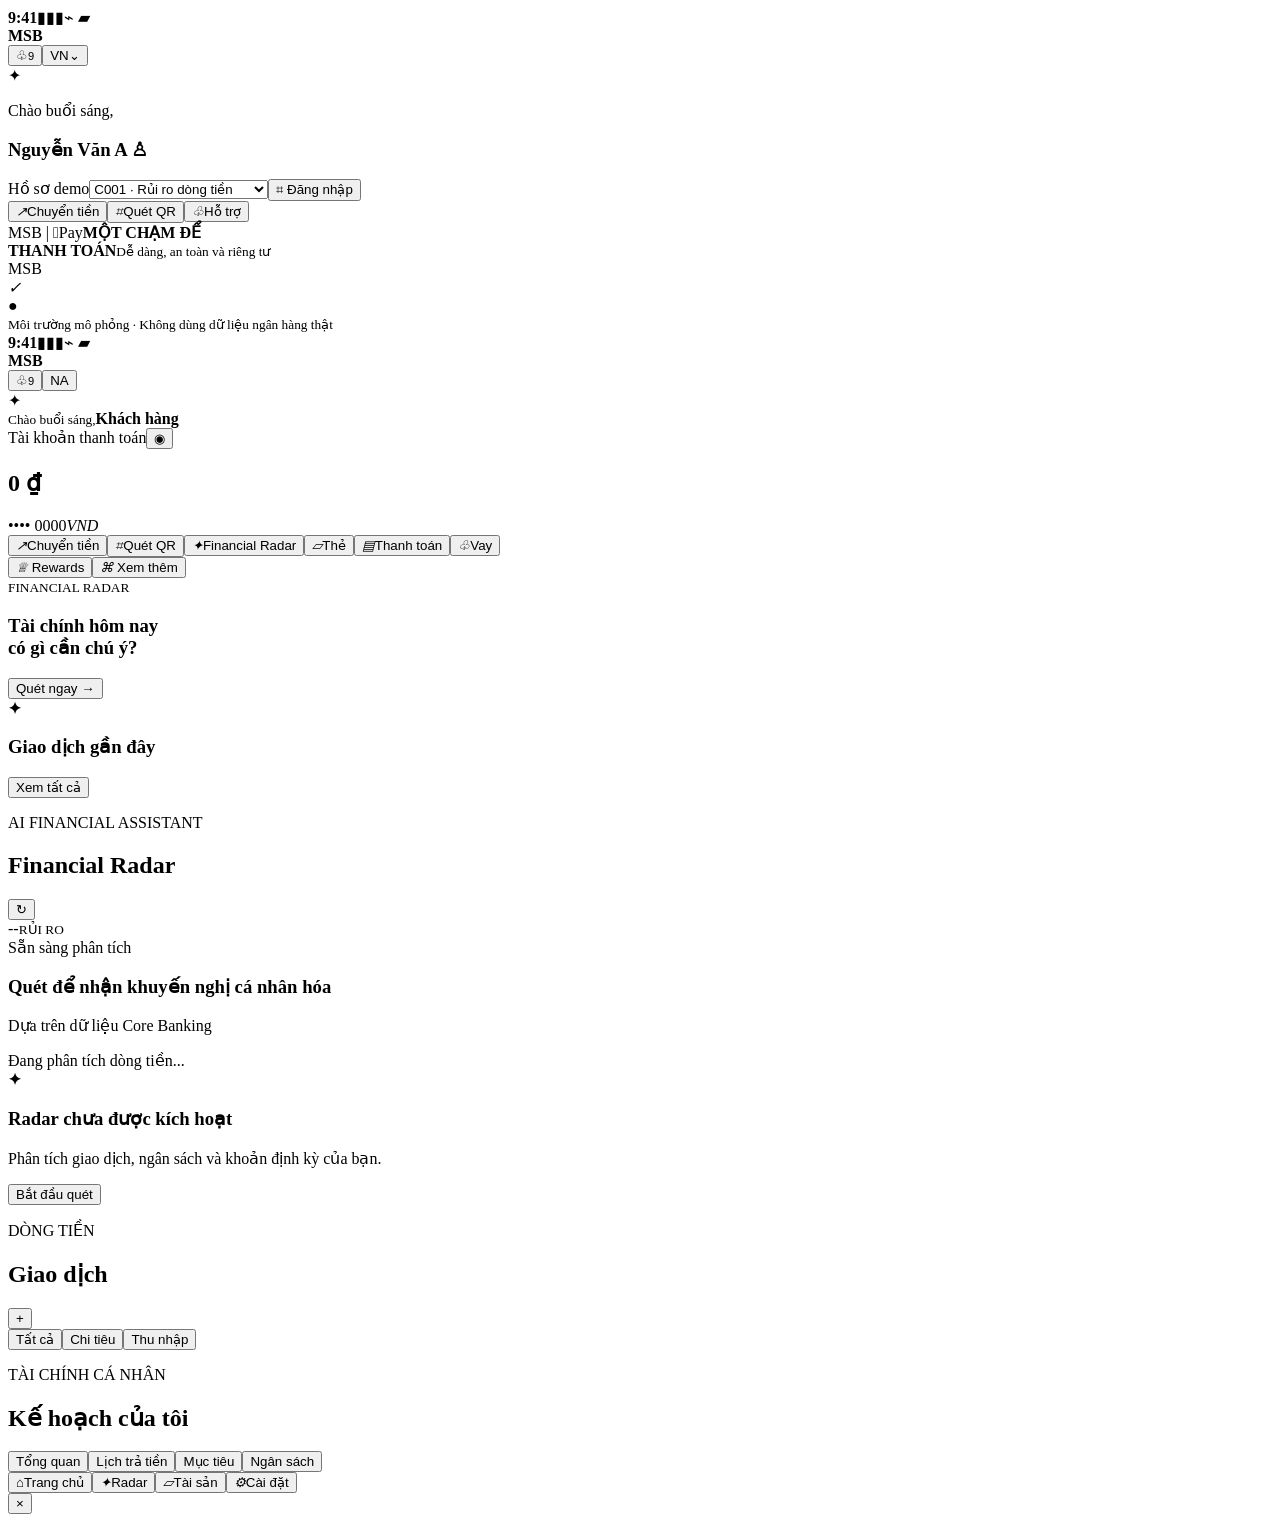
==== frontend-mobile/src/index.html @ fcf3f00a "update v1" ====
<!doctype html>
<html lang="vi"><head><meta charset="utf-8"><meta name="viewport" content="width=device-width,initial-scale=1"><meta name="theme-color" content="#ff6a25"><title>MSB · Financial Radar</title><link rel="preconnect" href="https://fonts.googleapis.com"><link rel="preconnect" href="https://fonts.gstatic.com" crossorigin><link href="https://fonts.googleapis.com/css2?family=Manrope:wght@400;500;600;700;800&display=swap" rel="stylesheet"><link rel="stylesheet" href="/styles.css?v=20260906-3"><link rel="stylesheet" href="/overrides.css?v=20260906-3"></head>
<body><main class="phone">
  <section id="login" class="login msb-screen">
    <div class="statusbar"><b>9:41</b><span>▮▮▮⌁ ▰</span></div>
    <header class="msb-header"><div class="msb-logo"><i><b></b><b></b><b></b></i><strong>MSB</strong></div><div class="header-tools"><button class="bell">♧<small>9</small></button><button class="lang">VN⌄</button></div></header>
    <div class="hero-mark"><i></i><i></i><i></i><i></i><span>✦</span></div>
    <article class="login-card glass-card"><p>Chào buổi sáng,</p><h1>Nguyễn Văn A <span>♙</span></h1><label class="customer-field">Hồ sơ demo<select id="customer"><option value="C001">C001 · Rủi ro dòng tiền</option><option value="C002">C002 · Chi tiêu bất thường</option><option value="C003">C003 · Mục tiêu tiết kiệm</option><option value="C004">C004 · Khoản định kỳ</option></select></label><button id="loginBtn" class="msb-primary"><span>⌗</span> Đăng nhập</button></article>
    <article class="login-shortcuts glass-card"><button data-login-shortcut><i>↗</i>Chuyển tiền</button><button data-login-shortcut><i>⌗</i>Quét QR</button><button data-login-shortcut><i>♧</i>Hỗ trợ</button></article>
    <article class="promo"><div><span>MSB | Pay</span><b>MỘT CHẠM ĐỂ<br>THANH TOÁN</b><small>Dễ dàng, an toàn và riêng tư</small></div><div class="promo-phone">MSB<br><i>✓</i></div><div class="promo-watch">●</div></article>
    <small class="demo-caption">Môi trường mô phỏng · Không dùng dữ liệu ngân hàng thật</small>
  </section>

  <section id="app" class="app msb-screen hidden">
    <div class="statusbar"><b>9:41</b><span>▮▮▮⌁ ▰</span></div>
    <header class="msb-header"><div class="msb-logo"><i><b></b><b></b><b></b></i><strong>MSB</strong></div><div class="header-tools"><button class="bell">♧<small>9</small></button><button id="avatar" class="avatar">NA</button></div></header>
    <div class="compact-mark"><i></i><i></i><i></i><span>✦</span></div>
    <section id="home" class="page active"><div class="home-greeting"><small>Chào buổi sáng,</small><strong id="name">Khách hàng</strong></div>
      <article class="balance glass-card"><div><span>Tài khoản thanh toán</span><button id="eye">◉</button></div><h2 id="balance">0 ₫</h2><footer><span id="account">•••• 0000</span><i>VND</i></footer></article>
      <article class="service-grid glass-card"><button data-action="transfer"><i>↗</i>Chuyển tiền</button><button data-action="spend"><i>⌗</i>Quét QR</button><button data-action="scan"><i class="radar-tool">✦</i>Financial Radar</button><button data-go="transactions"><i>▱</i>Thẻ</button><button data-go="plans"><i>▤</i>Thanh toán</button><button data-action="more"><i>♧</i>Vay</button><footer><button><i>♕</i> Rewards</button><button><i>⌘</i> Xem thêm</button></footer></article>
      <article class="radar-banner"><div><small>FINANCIAL RADAR</small><h3>Tài chính hôm nay<br>có gì cần chú ý?</h3><button id="heroScan">Quét ngay →</button></div><aside><i></i><b>✦</b></aside></article>
      <div class="heading"><h3>Giao dịch gần đây</h3><button data-go="transactions">Xem tất cả</button></div><div id="recent" class="transactions skeleton"></div>
    </section>

    <section id="radar" class="page content-page"><div class="title"><div><p class="eyebrow">AI FINANCIAL ASSISTANT</p><h2>Financial Radar</h2></div><button id="refresh" class="circle">↻</button></div><article class="score"><div id="risk">--<small>RỦI RO</small></div><section><label id="radarStatus">Sẵn sàng phân tích</label><h3 id="radarTitle">Quét để nhận khuyến nghị cá nhân hóa</h3><p id="confidence">Dựa trên dữ liệu Core Banking</p></section></article><div id="scanning" class="scanning hidden"><i></i>Đang phân tích dòng tiền...</div><div id="radarResult" class="empty"><b>✦</b><h3>Radar chưa được kích hoạt</h3><p>Phân tích giao dịch, ngân sách và khoản định kỳ của bạn.</p><button id="startScan" class="msb-primary">Bắt đầu quét</button></div></section>
    <section id="transactions" class="page content-page"><div class="title"><div><p class="eyebrow">DÒNG TIỀN</p><h2>Giao dịch</h2></div><button id="addTx" class="add">+</button></div><div class="chips"><button class="active">Tất cả</button><button>Chi tiêu</button><button>Thu nhập</button></div><div id="allTx" class="transactions"></div></section>
    <section id="plans" class="page content-page"><div class="title"><div><p class="eyebrow">TÀI CHÍNH CÁ NHÂN</p><h2>Kế hoạch của tôi</h2></div></div><article id="financialProfile" class="financial-profile"></article><div class="chips plan-tabs"><button class="active" data-plan="profile">Tổng quan</button><button data-plan="recurring">Lịch trả tiền</button><button data-plan="goals">Mục tiêu</button><button data-plan="budgets">Ngân sách</button></div><div id="plansList"></div></section>
    <nav><button class="active" data-page="home"><i>⌂</i>Trang chủ</button><button data-page="radar"><i class="radar-nav">✦</i>Radar</button><button data-page="transactions"><i>▱</i>Tài sản</button><button data-page="plans"><i>⚙</i>Cài đặt</button></nav>
  </section>
</main><div id="modal" class="modal hidden"><section><button id="close" class="close">×</button><div id="modalBody"></div></section></div><div id="toast" class="toast hidden"></div><script src="/app.js?v=20260907-3"></script></body></html>
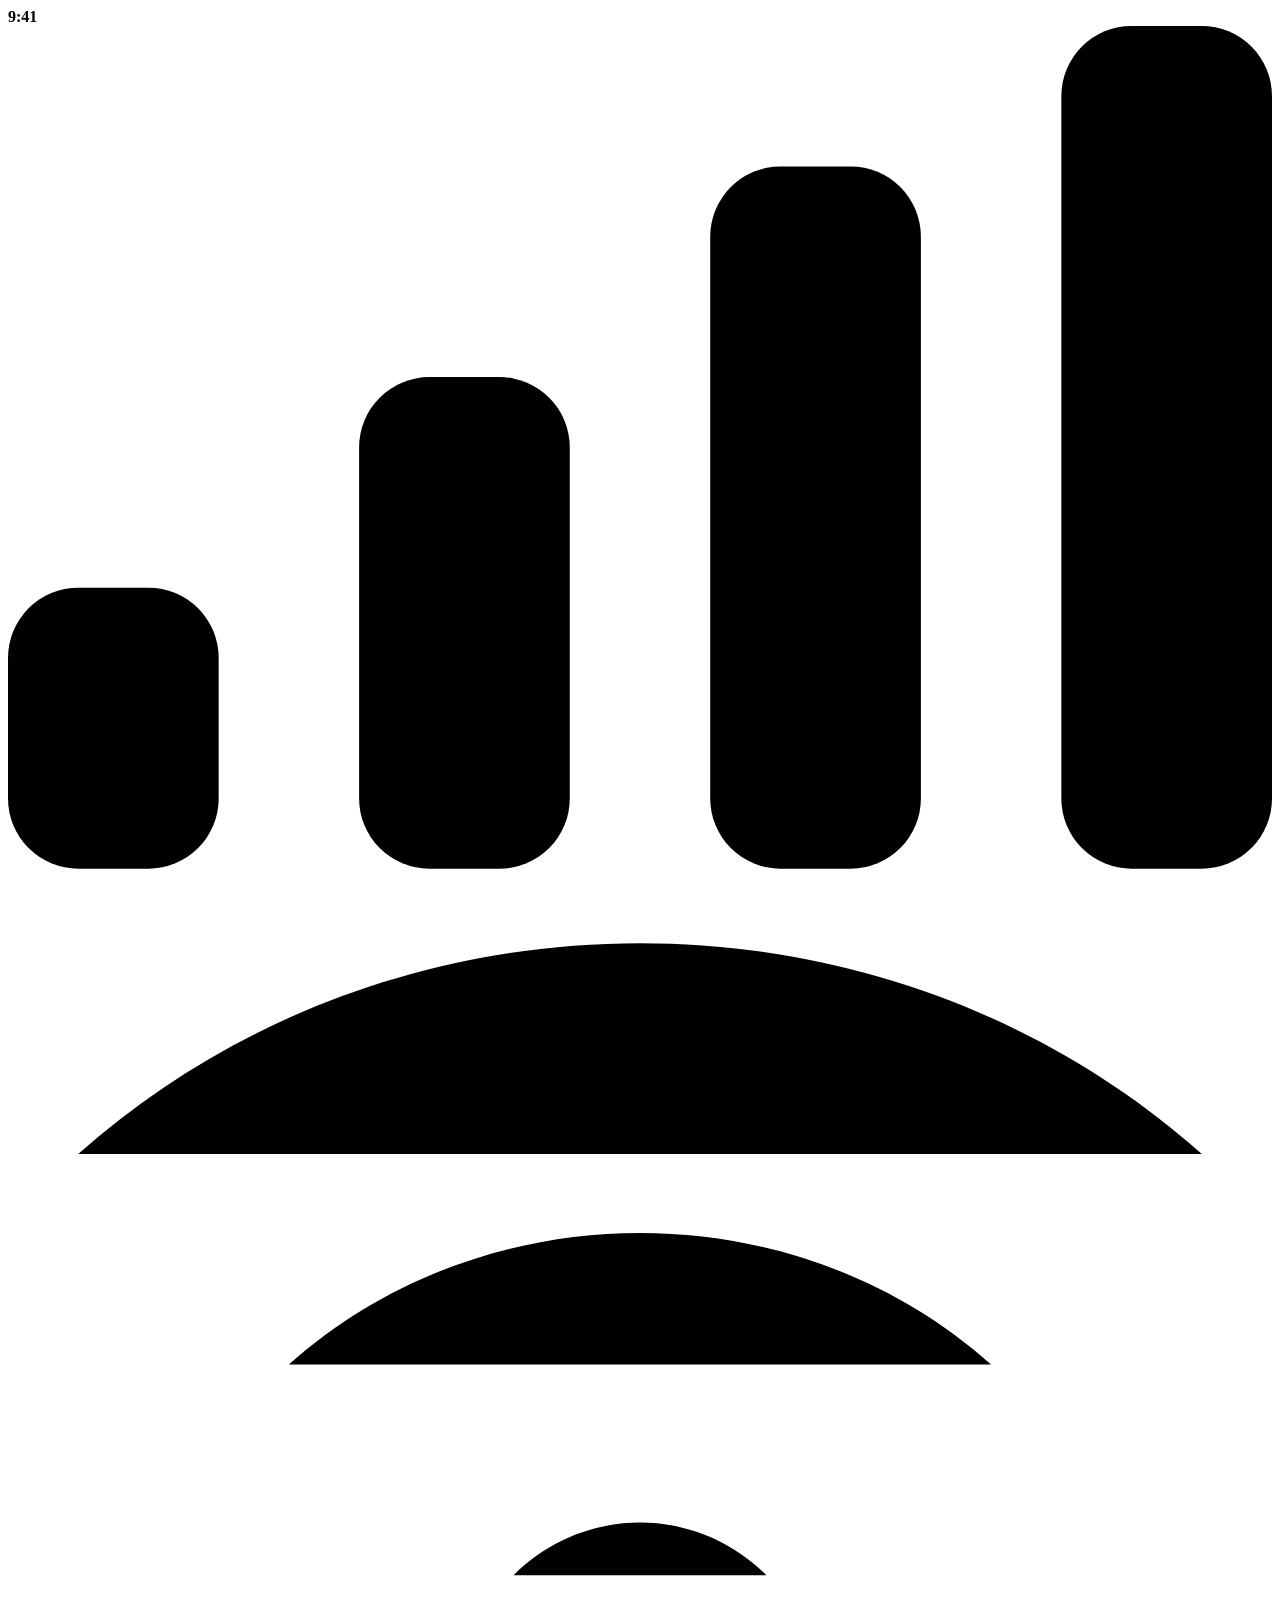
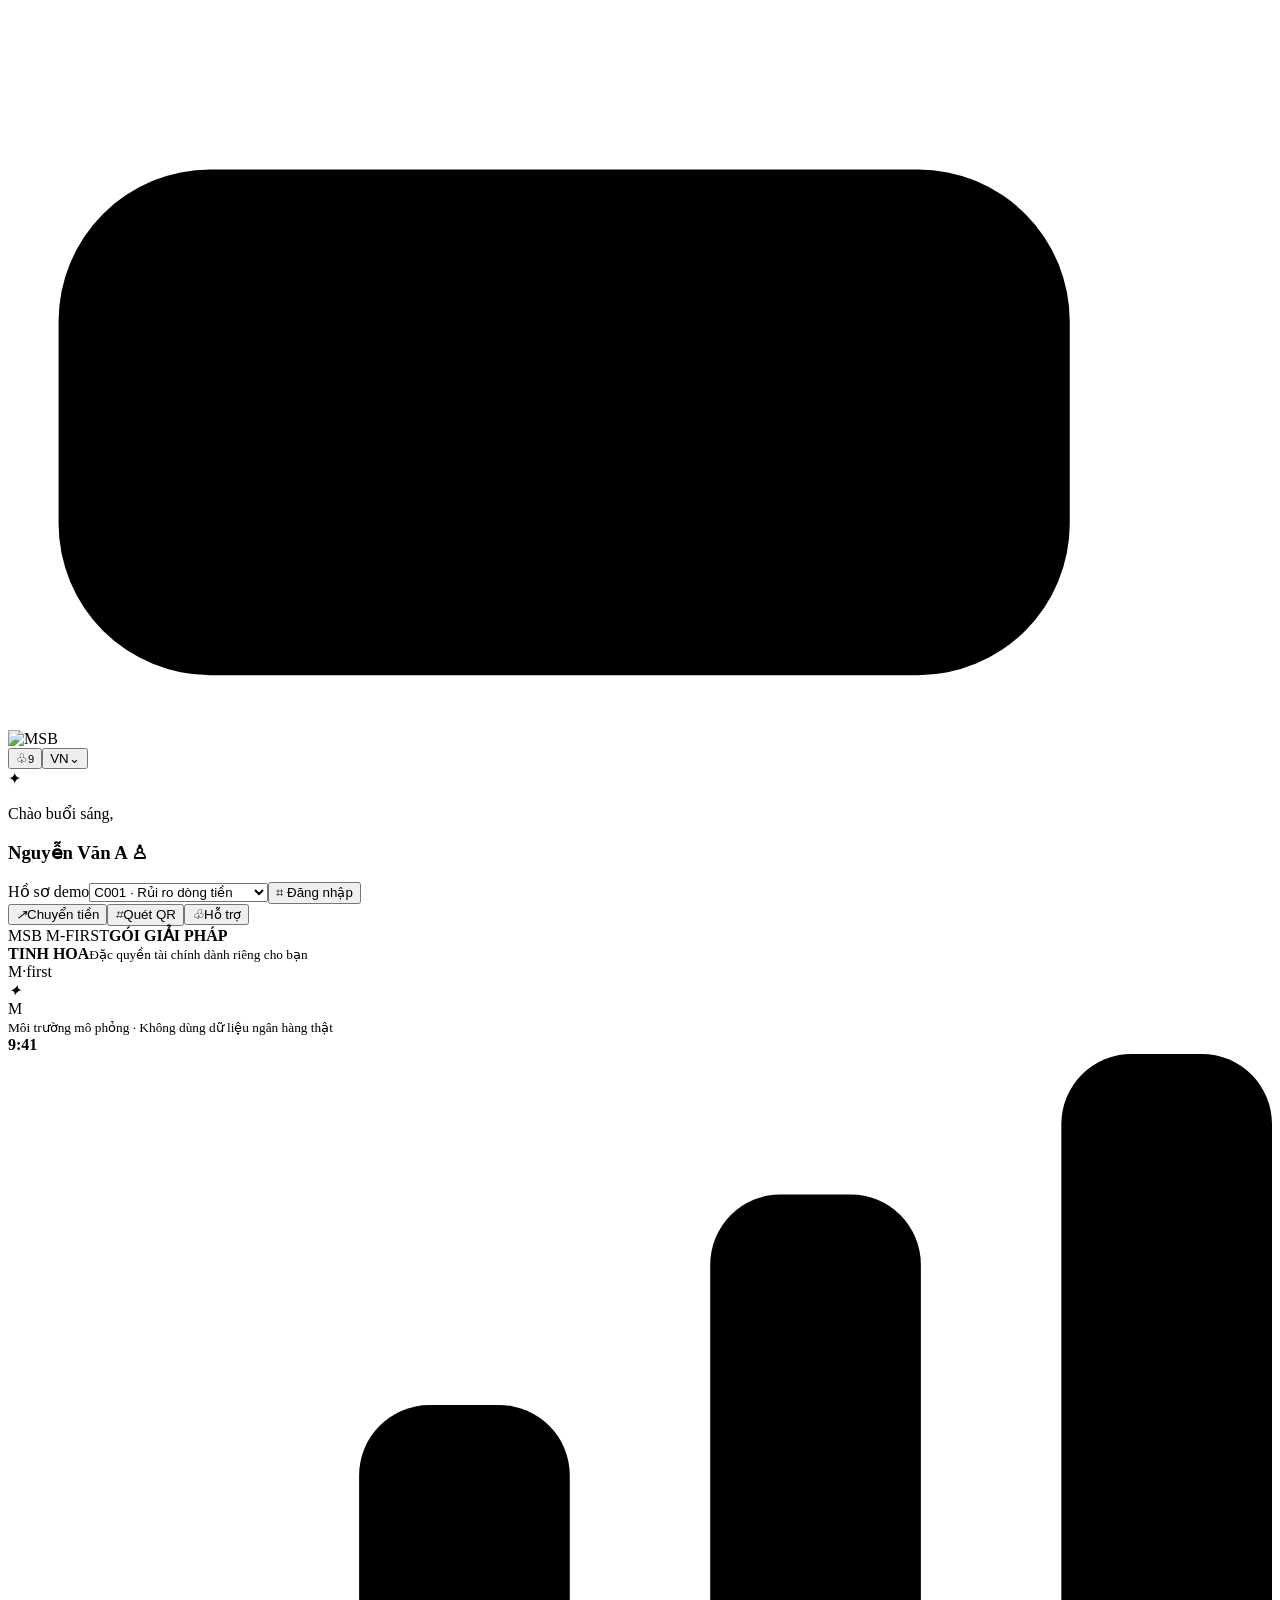
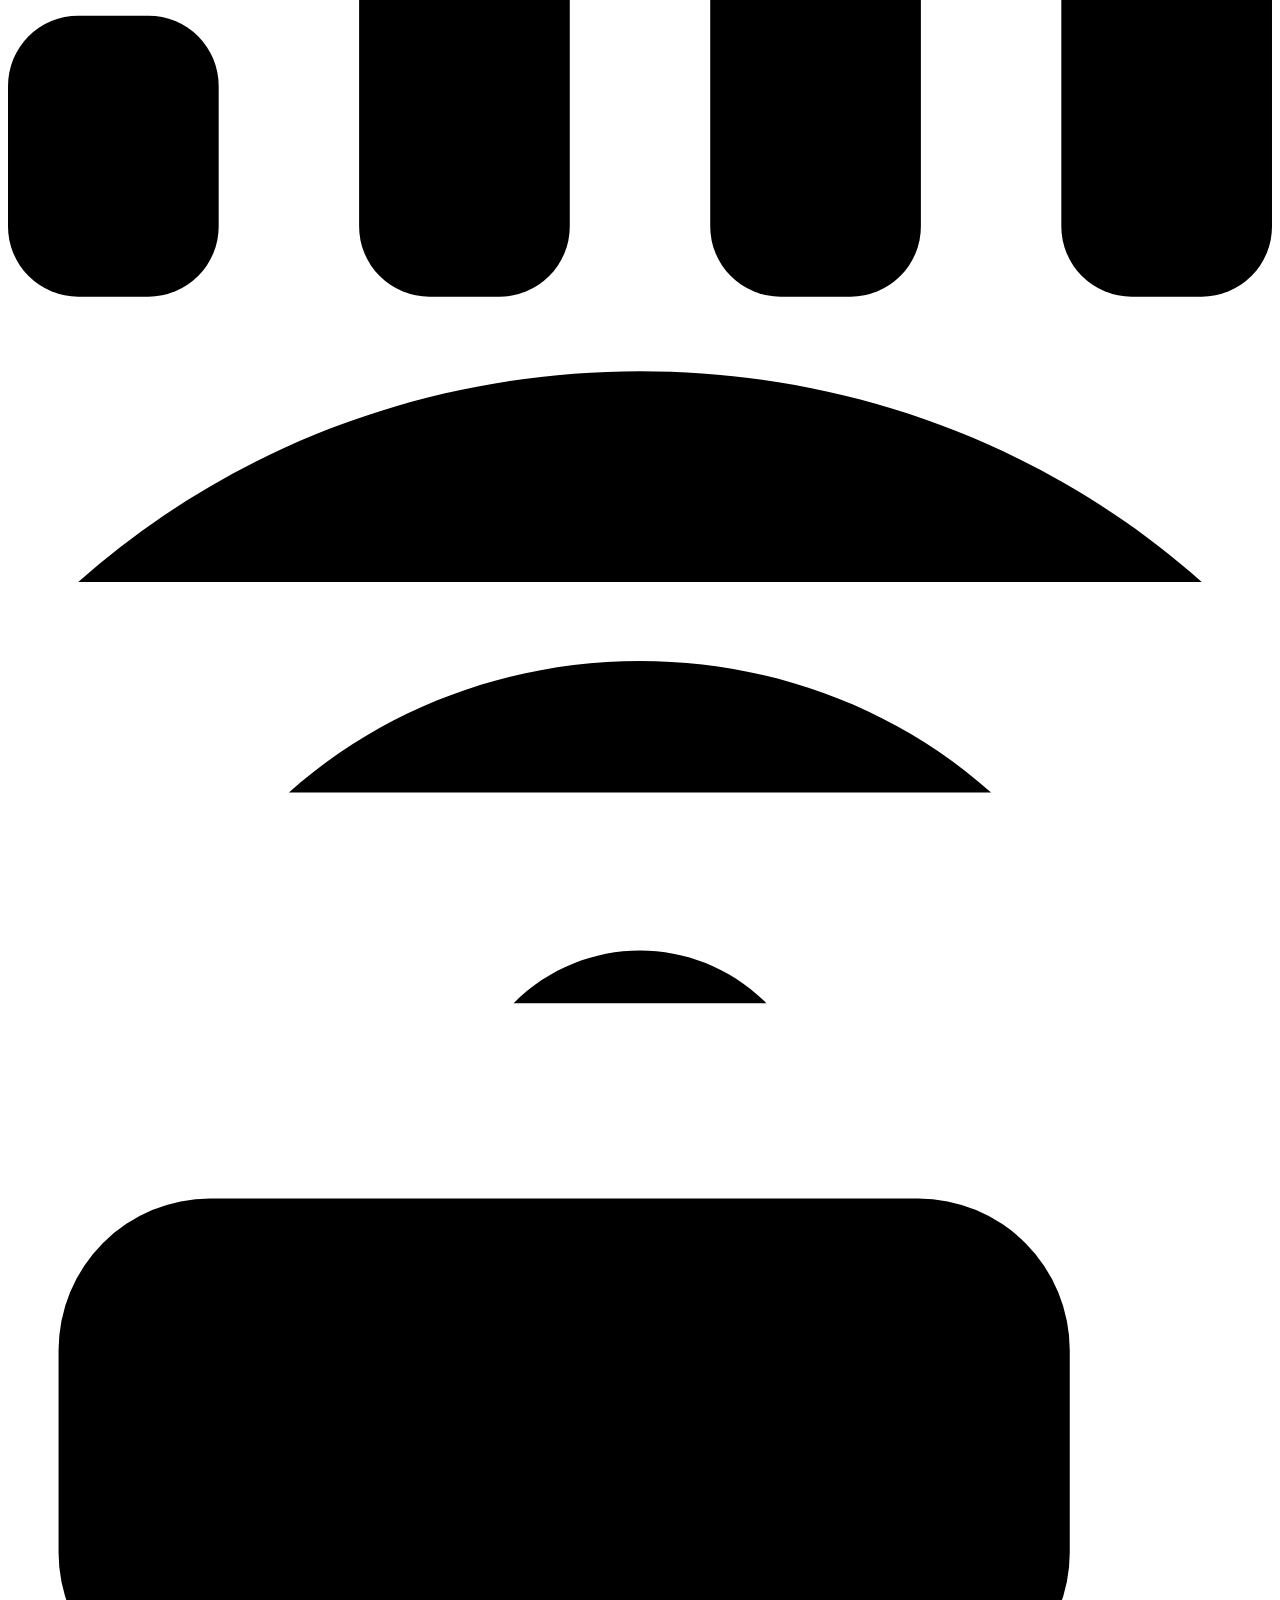
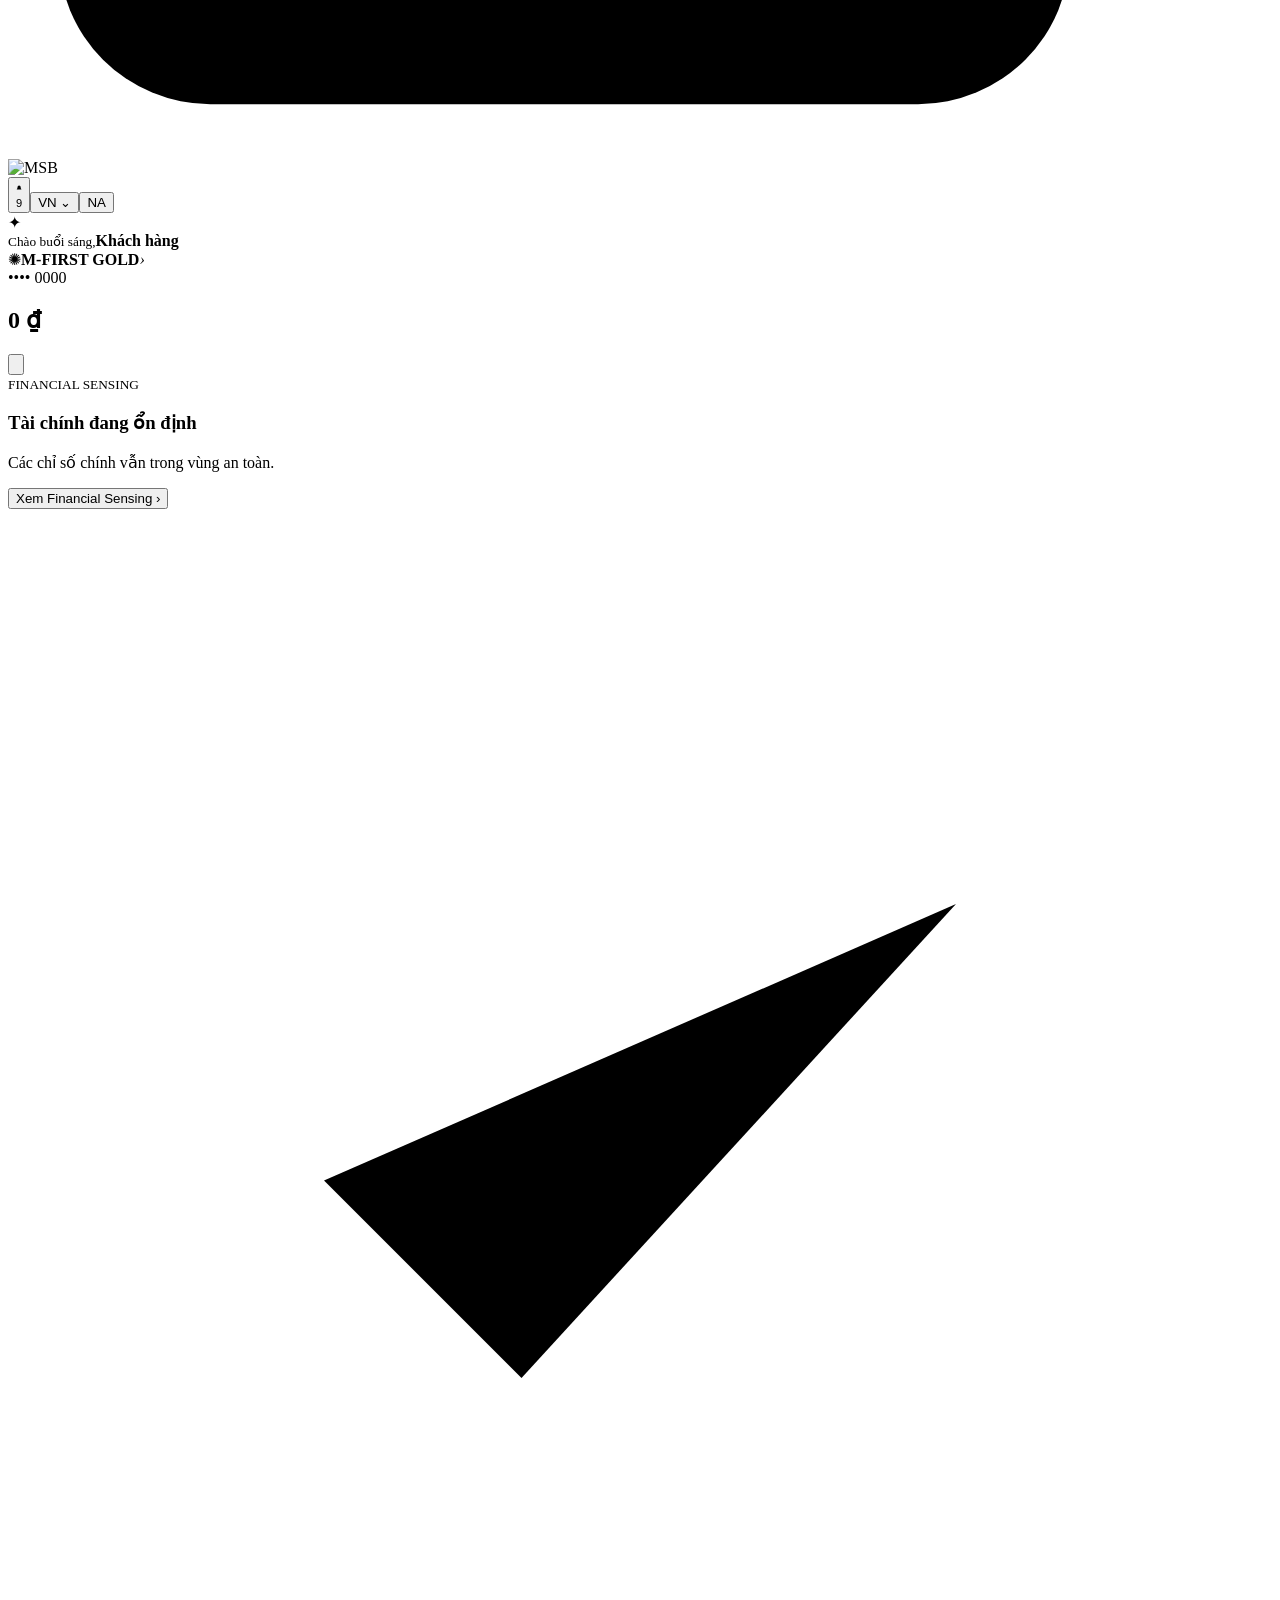
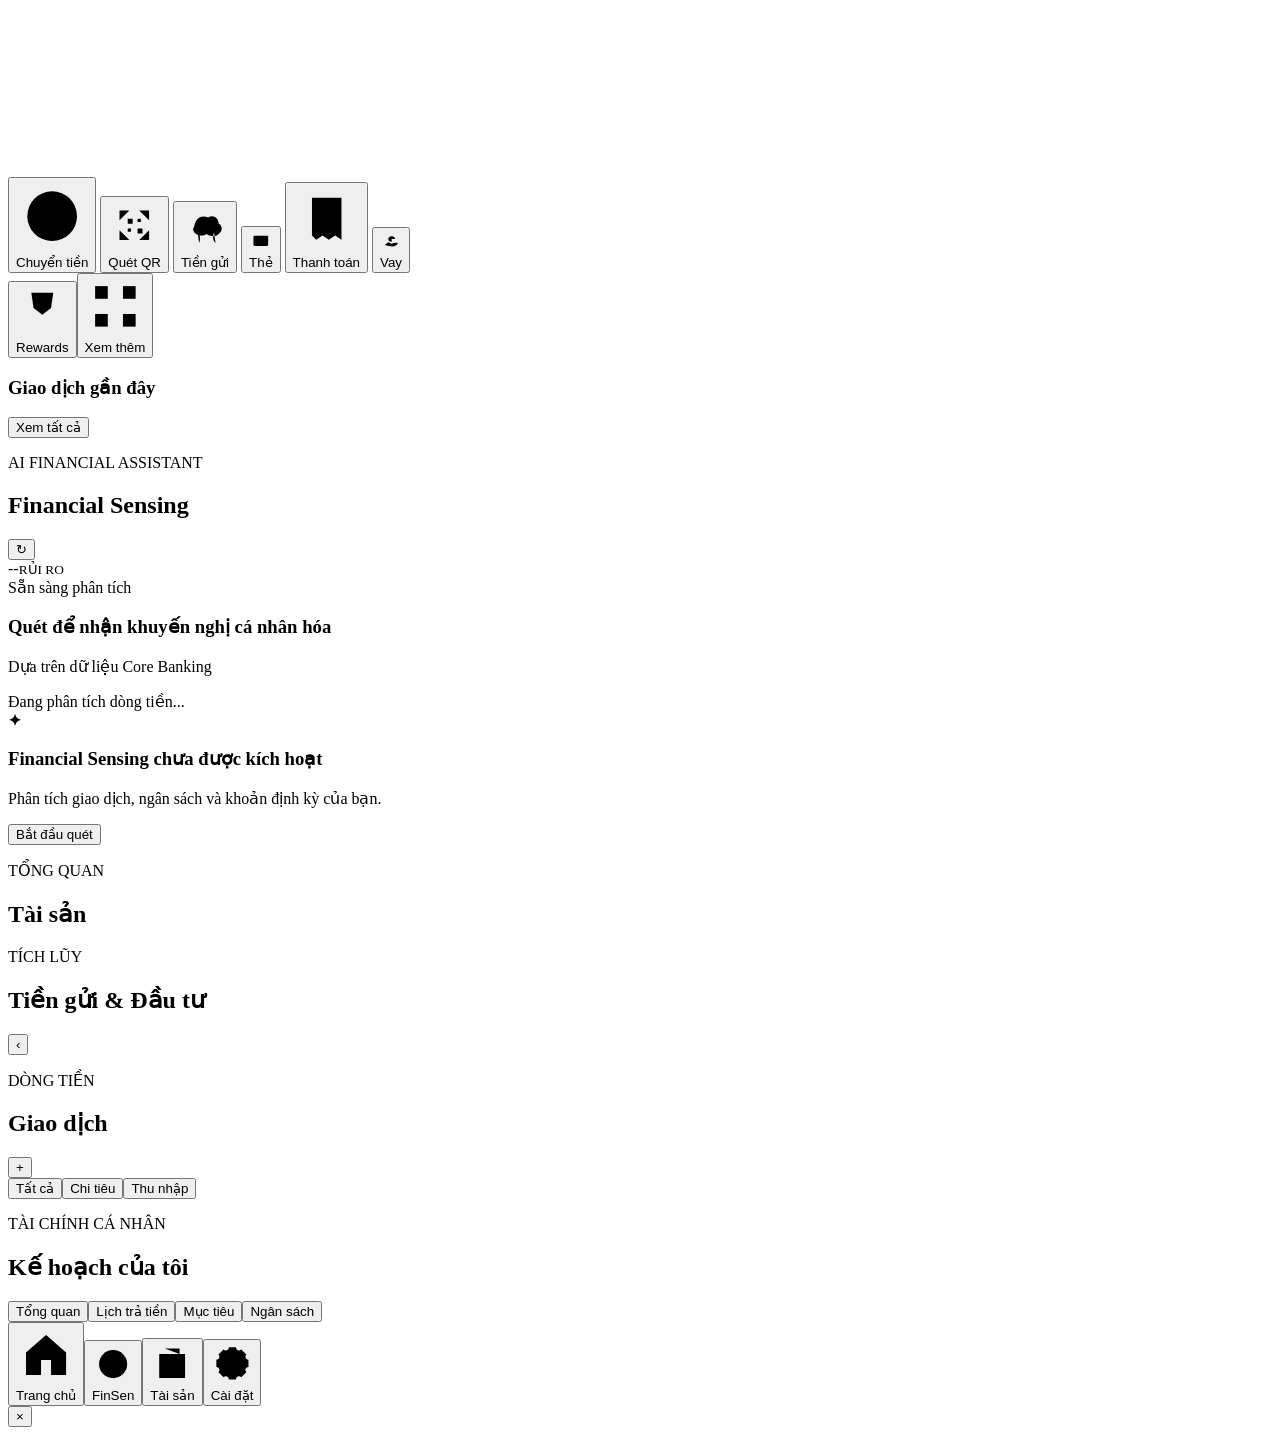
==== commit 9efcf05f: "big update" ====
--- a/frontend-mobile/src/index.html
+++ b/frontend-mobile/src/index.html
@@ -1,30 +1,43 @@
 <!doctype html>
-<html lang="vi"><head><meta charset="utf-8"><meta name="viewport" content="width=device-width,initial-scale=1"><meta name="theme-color" content="#ff6a25"><title>MSB · Financial Radar</title><link rel="preconnect" href="https://fonts.googleapis.com"><link rel="preconnect" href="https://fonts.gstatic.com" crossorigin><link href="https://fonts.googleapis.com/css2?family=Manrope:wght@400;500;600;700;800&display=swap" rel="stylesheet"><link rel="stylesheet" href="/styles.css?v=20260906-3"><link rel="stylesheet" href="/overrides.css?v=20260906-3"></head>
+<html lang="vi"><head><meta charset="utf-8"><meta name="viewport" content="width=device-width,initial-scale=1"><meta name="theme-color" content="#101820"><title>MSB M-First · Financial Sensing</title><link rel="preconnect" href="https://fonts.googleapis.com"><link rel="preconnect" href="https://fonts.gstatic.com" crossorigin><link href="https://fonts.googleapis.com/css2?family=Manrope:wght@400;500;600;700;800&display=swap" rel="stylesheet"><link rel="stylesheet" href="/styles.css?v=20260906-3"><link rel="stylesheet" href="/overrides.css?v=20260909-4"></head>
 <body><main class="phone">
   <section id="login" class="login msb-screen">
-    <div class="statusbar"><b>9:41</b><span>▮▮▮⌁ ▰</span></div>
-    <header class="msb-header"><div class="msb-logo"><i><b></b><b></b><b></b></i><strong>MSB</strong></div><div class="header-tools"><button class="bell">♧<small>9</small></button><button class="lang">VN⌄</button></div></header>
+    <div class="statusbar"><b>9:41</b><span class="device-status" aria-label="Trạng thái thiết bị"><svg class="cellular" viewBox="0 0 18 12"><rect x="0" y="8" width="3" height="4" rx="1"/><rect x="5" y="5" width="3" height="7" rx="1"/><rect x="10" y="2" width="3" height="10" rx="1"/><rect x="15" width="3" height="12" rx="1"/></svg><svg class="wifi" viewBox="0 0 18 12"><path d="M1 4c4.5-4 11.5-4 16 0M4 7c2.8-2.5 7.2-2.5 10 0M7.2 10c1-1 2.6-1 3.6 0"/></svg><svg class="battery" viewBox="0 0 25 12"><rect x="1" y="1" width="20" height="10" rx="3"/><path d="M23 4v4"/><rect class="battery-level" x="3" y="3" width="16" height="6" rx="1.5"/></svg></span></div>
+    <header class="msb-header"><div class="msb-logo"><img src="/assets/logo-msb.png" alt="MSB"></div><div class="header-tools"><button class="bell">♧<small>9</small></button><button class="lang">VN⌄</button></div></header>
     <div class="hero-mark"><i></i><i></i><i></i><i></i><span>✦</span></div>
     <article class="login-card glass-card"><p>Chào buổi sáng,</p><h1>Nguyễn Văn A <span>♙</span></h1><label class="customer-field">Hồ sơ demo<select id="customer"><option value="C001">C001 · Rủi ro dòng tiền</option><option value="C002">C002 · Chi tiêu bất thường</option><option value="C003">C003 · Mục tiêu tiết kiệm</option><option value="C004">C004 · Khoản định kỳ</option></select></label><button id="loginBtn" class="msb-primary"><span>⌗</span> Đăng nhập</button></article>
     <article class="login-shortcuts glass-card"><button data-login-shortcut><i>↗</i>Chuyển tiền</button><button data-login-shortcut><i>⌗</i>Quét QR</button><button data-login-shortcut><i>♧</i>Hỗ trợ</button></article>
-    <article class="promo"><div><span>MSB | Pay</span><b>MỘT CHẠM ĐỂ<br>THANH TOÁN</b><small>Dễ dàng, an toàn và riêng tư</small></div><div class="promo-phone">MSB<br><i>✓</i></div><div class="promo-watch">●</div></article>
+    <article class="promo"><div><span>MSB M-FIRST</span><b>GÓI GIẢI PHÁP<br>TINH HOA</b><small>Đặc quyền tài chính dành riêng cho bạn</small></div><div class="promo-phone">M·first<br><i>✦</i></div><div class="promo-watch">M</div></article>
     <small class="demo-caption">Môi trường mô phỏng · Không dùng dữ liệu ngân hàng thật</small>
   </section>
 
   <section id="app" class="app msb-screen hidden">
-    <div class="statusbar"><b>9:41</b><span>▮▮▮⌁ ▰</span></div>
-    <header class="msb-header"><div class="msb-logo"><i><b></b><b></b><b></b></i><strong>MSB</strong></div><div class="header-tools"><button class="bell">♧<small>9</small></button><button id="avatar" class="avatar">NA</button></div></header>
+    <div class="statusbar"><b>9:41</b><span class="device-status" aria-label="Trạng thái thiết bị"><svg class="cellular" viewBox="0 0 18 12"><rect x="0" y="8" width="3" height="4" rx="1"/><rect x="5" y="5" width="3" height="7" rx="1"/><rect x="10" y="2" width="3" height="10" rx="1"/><rect x="15" width="3" height="12" rx="1"/></svg><svg class="wifi" viewBox="0 0 18 12"><path d="M1 4c4.5-4 11.5-4 16 0M4 7c2.8-2.5 7.2-2.5 10 0M7.2 10c1-1 2.6-1 3.6 0"/></svg><svg class="battery" viewBox="0 0 25 12"><rect x="1" y="1" width="20" height="10" rx="3"/><path d="M23 4v4"/><rect class="battery-level" x="3" y="3" width="16" height="6" rx="1.5"/></svg></span></div>
+    <header class="msb-header"><div class="msb-logo"><img src="/assets/logo-msb.png" alt="MSB"></div><div class="header-tools"><button class="bell" aria-label="Thông báo"><svg viewBox="0 0 24 24" aria-hidden="true"><path d="M18 8a6 6 0 0 0-12 0c0 7-3 7-3 9h18c0-2-3-2-3-9M10 21h4"/></svg><small>9</small></button><button class="lang" aria-label="Ngôn ngữ">VN <span>⌄</span></button><button id="avatar" class="avatar">NA</button></div></header>
     <div class="compact-mark"><i></i><i></i><i></i><span>✦</span></div>
     <section id="home" class="page active"><div class="home-greeting"><small>Chào buổi sáng,</small><strong id="name">Khách hàng</strong></div>
-      <article class="balance glass-card"><div><span>Tài khoản thanh toán</span><button id="eye">◉</button></div><h2 id="balance">0 ₫</h2><footer><span id="account">•••• 0000</span><i>VND</i></footer></article>
-      <article class="service-grid glass-card"><button data-action="transfer"><i>↗</i>Chuyển tiền</button><button data-action="spend"><i>⌗</i>Quét QR</button><button data-action="scan"><i class="radar-tool">✦</i>Financial Radar</button><button data-go="transactions"><i>▱</i>Thẻ</button><button data-go="plans"><i>▤</i>Thanh toán</button><button data-action="more"><i>♧</i>Vay</button><footer><button><i>♕</i> Rewards</button><button><i>⌘</i> Xem thêm</button></footer></article>
-      <article class="radar-banner"><div><small>FINANCIAL RADAR</small><h3>Tài chính hôm nay<br>có gì cần chú ý?</h3><button id="heroScan">Quét ngay →</button></div><aside><i></i><b>✦</b></aside></article>
+      <article class="balance glass-card"><div class="mfirst-product"><span class="product-seal">✺</span><strong>M-FIRST GOLD</strong><em>›</em></div><div class="account-row"><span id="account">•••• 0000</span></div><div class="balance-row"><h2 id="balance">0 ₫</h2><button id="eye" aria-label="Ẩn hoặc hiện số dư"><svg viewBox="0 0 24 24" aria-hidden="true"><path d="M2 12s3.5-6 10-6 10 6 10 6-3.5 6-10 6S2 12 2 12Z"/><circle cx="12" cy="12" r="2.6"/></svg></button></div></article>
+      <article id="healthCard" class="radar-health is-good" aria-live="polite">
+        <div class="health-copy"><small>FINANCIAL SENSING</small><div class="health-state"><span class="health-dot"></span><h3 id="healthTitle">Tài chính đang ổn định</h3></div><p id="healthMessage">Các chỉ số chính vẫn trong vùng an toàn.</p><button id="heroScan">Xem Financial Sensing <span>›</span></button></div>
+        <div class="health-visual" aria-hidden="true"><i></i><i></i><i></i><b id="healthGlyph"><svg viewBox="0 0 32 32"><path d="M8 17l5 5L24 10"/></svg></b></div>
+      </article>
+      <article class="service-grid glass-card">
+        <button data-action="transfer"><svg viewBox="0 0 32 32"><circle cx="16" cy="16" r="11"/><path d="m12 19 8-8m-6 0h6v6"/></svg><span>Chuyển tiền</span></button>
+        <button data-action="spend"><svg viewBox="0 0 32 32"><path d="M7 13V7h6M19 7h6v6M25 19v6h-6M13 25H7v-6M12 12h3v3h-3zm6 0h2v2h-2zm-6 6h2v2h-2zm6 0h3v3h-3z"/></svg><span>Quét QR</span></button>
+        <button data-go="deposits"><svg viewBox="0 0 32 32"><path d="M9 14c1-5 5-7 9-5 3-2 7 0 7 4 2 1 3 4 1 6-2 3-6 3-9 1-3 2-8 1-9-3M11 18c2 3 2 6 1 8m10-7c-1 3-1 5 1 7M8 13 5 11m18-1 3-2"/></svg><span>Tiền gửi</span></button>
+        <button data-go="transactions"><svg viewBox="0 0 32 32"><rect x="6" y="9" width="20" height="14" rx="1.5"/><path d="M6 13h20m-15 6h5"/></svg><span>Thẻ</span></button>
+        <button data-go="plans"><svg viewBox="0 0 32 32"><path d="M9 6h14v20l-3-2-3 2-3-2-3 2-2-2ZM13 11h7m-7 4h7m-7 4h5"/></svg><span>Thanh toán</span></button>
+        <button data-action="more"><svg viewBox="0 0 32 32"><path d="M7 22c4 1 7 2 11 2 4 0 7-2 8-5-3-1-6 0-9 1l-5-2M17 17c-3 0-5-2-5-4s2-4 5-4 5 2 5 4h-5m0-8v4m0 8v3"/></svg><span>Vay</span></button>
+        <footer><button><svg viewBox="0 0 24 24"><path d="M7 4h10l-1 7-4 3-4-3Zm5 10v5m-4 1h8"/></svg><span>Rewards</span></button><button><svg viewBox="0 0 24 24"><rect x="4" y="4" width="5" height="5"/><rect x="15" y="4" width="5" height="5"/><rect x="4" y="15" width="5" height="5"/><rect x="15" y="15" width="5" height="5"/></svg><span>Xem thêm</span></button></footer>
+      </article>
       <div class="heading"><h3>Giao dịch gần đây</h3><button data-go="transactions">Xem tất cả</button></div><div id="recent" class="transactions skeleton"></div>
     </section>
 
-    <section id="radar" class="page content-page"><div class="title"><div><p class="eyebrow">AI FINANCIAL ASSISTANT</p><h2>Financial Radar</h2></div><button id="refresh" class="circle">↻</button></div><article class="score"><div id="risk">--<small>RỦI RO</small></div><section><label id="radarStatus">Sẵn sàng phân tích</label><h3 id="radarTitle">Quét để nhận khuyến nghị cá nhân hóa</h3><p id="confidence">Dựa trên dữ liệu Core Banking</p></section></article><div id="scanning" class="scanning hidden"><i></i>Đang phân tích dòng tiền...</div><div id="radarResult" class="empty"><b>✦</b><h3>Radar chưa được kích hoạt</h3><p>Phân tích giao dịch, ngân sách và khoản định kỳ của bạn.</p><button id="startScan" class="msb-primary">Bắt đầu quét</button></div></section>
+    <section id="radar" class="page content-page"><div class="title"><div><p class="eyebrow">AI FINANCIAL ASSISTANT</p><h2>Financial Sensing</h2></div><button id="refresh" class="circle">↻</button></div><article class="score"><div id="risk">--<small>RỦI RO</small></div><section><label id="radarStatus">Sẵn sàng phân tích</label><h3 id="radarTitle">Quét để nhận khuyến nghị cá nhân hóa</h3><p id="confidence">Dựa trên dữ liệu Core Banking</p></section></article><div id="scanning" class="scanning hidden"><i></i>Đang phân tích dòng tiền...</div><div id="radarResult" class="empty"><b>✦</b><h3>Financial Sensing chưa được kích hoạt</h3><p>Phân tích giao dịch, ngân sách và khoản định kỳ của bạn.</p><button id="startScan" class="msb-primary">Bắt đầu quét</button></div></section>
+    <section id="assets" class="page content-page asset-page"><div class="title"><div><p class="eyebrow">TỔNG QUAN</p><h2>Tài sản</h2></div></div><div id="assetGroups"></div></section>
+    <section id="deposits" class="page content-page asset-page"><div class="title"><div><p class="eyebrow">TÍCH LŨY</p><h2>Tiền gửi &amp; Đầu tư</h2></div><button class="circle" data-go="assets">‹</button></div><div id="depositList"></div></section>
     <section id="transactions" class="page content-page"><div class="title"><div><p class="eyebrow">DÒNG TIỀN</p><h2>Giao dịch</h2></div><button id="addTx" class="add">+</button></div><div class="chips"><button class="active">Tất cả</button><button>Chi tiêu</button><button>Thu nhập</button></div><div id="allTx" class="transactions"></div></section>
     <section id="plans" class="page content-page"><div class="title"><div><p class="eyebrow">TÀI CHÍNH CÁ NHÂN</p><h2>Kế hoạch của tôi</h2></div></div><article id="financialProfile" class="financial-profile"></article><div class="chips plan-tabs"><button class="active" data-plan="profile">Tổng quan</button><button data-plan="recurring">Lịch trả tiền</button><button data-plan="goals">Mục tiêu</button><button data-plan="budgets">Ngân sách</button></div><div id="plansList"></div></section>
-    <nav><button class="active" data-page="home"><i>⌂</i>Trang chủ</button><button data-page="radar"><i class="radar-nav">✦</i>Radar</button><button data-page="transactions"><i>▱</i>Tài sản</button><button data-page="plans"><i>⚙</i>Cài đặt</button></nav>
+    <nav><button class="active" data-page="home"><svg viewBox="0 0 24 24"><path d="m4 11 8-7 8 7v9h-6v-6h-4v6H4Z"/></svg><span>Trang chủ</span></button><button data-page="radar"><svg viewBox="0 0 24 24"><circle cx="12" cy="12" r="8"/><circle cx="12" cy="12" r="4"/><path d="M12 12 18 7M12 2v2m8 8h2M12 20v2M2 12h2"/></svg><span>FinSen</span></button><button data-page="assets"><svg viewBox="0 0 24 24"><path d="M5 7h14v13H5zM8 4h8v3M5 11h14"/></svg><span>Tài sản</span></button><button data-page="plans"><svg viewBox="0 0 24 24"><circle cx="12" cy="12" r="3"/><path d="M19.4 15a1.7 1.7 0 0 0 .34 1.88l.06.06-2.83 2.83-.06-.06a1.7 1.7 0 0 0-1.88-.34A1.7 1.7 0 0 0 14 20.92V21h-4v-.08a1.7 1.7 0 0 0-1.03-1.52 1.7 1.7 0 0 0-1.88.34l-.06.06-2.83-2.83.06-.06A1.7 1.7 0 0 0 4.6 15 1.7 1.7 0 0 0 3.08 14H3v-4h.08A1.7 1.7 0 0 0 4.6 8.96a1.7 1.7 0 0 0-.34-1.88l-.06-.06 2.83-2.83.06.06a1.7 1.7 0 0 0 1.88.34A1.7 1.7 0 0 0 10 3.08V3h4v.08a1.7 1.7 0 0 0 1.03 1.52 1.7 1.7 0 0 0 1.88-.34l.06-.06 2.83 2.83-.06.06a1.7 1.7 0 0 0-.34 1.88A1.7 1.7 0 0 0 20.92 10H21v4h-.08A1.7 1.7 0 0 0 19.4 15Z"/></svg><span>Cài đặt</span></button></nav>
   </section>
-</main><div id="modal" class="modal hidden"><section><button id="close" class="close">×</button><div id="modalBody"></div></section></div><div id="toast" class="toast hidden"></div><script src="/app.js?v=20260907-3"></script></body></html>
+</main><div id="modal" class="modal hidden"><section><button id="close" class="close">×</button><div id="modalBody"></div></section></div><div id="toast" class="toast hidden"></div><script src="/app.js?v=20260912-1"></script><script src="/radar-theme.js?v=20260912-1"></script></body></html>
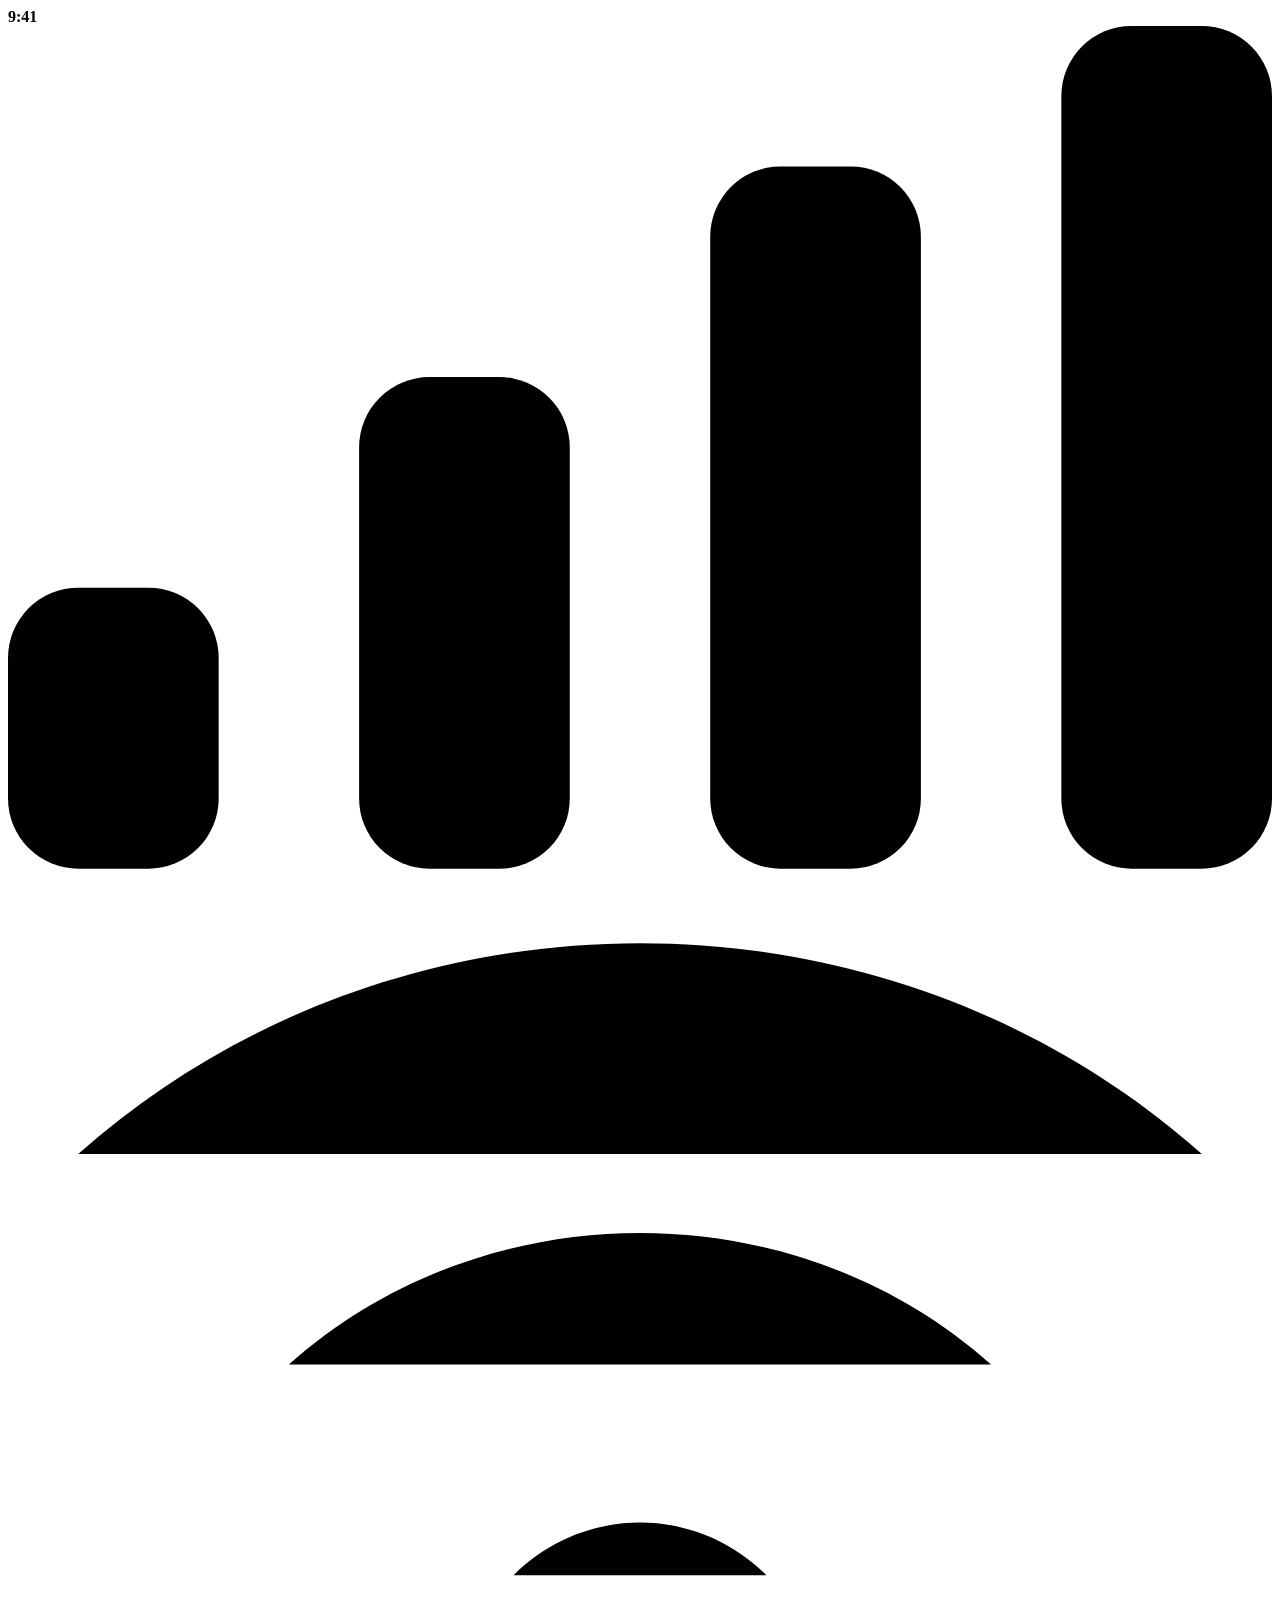
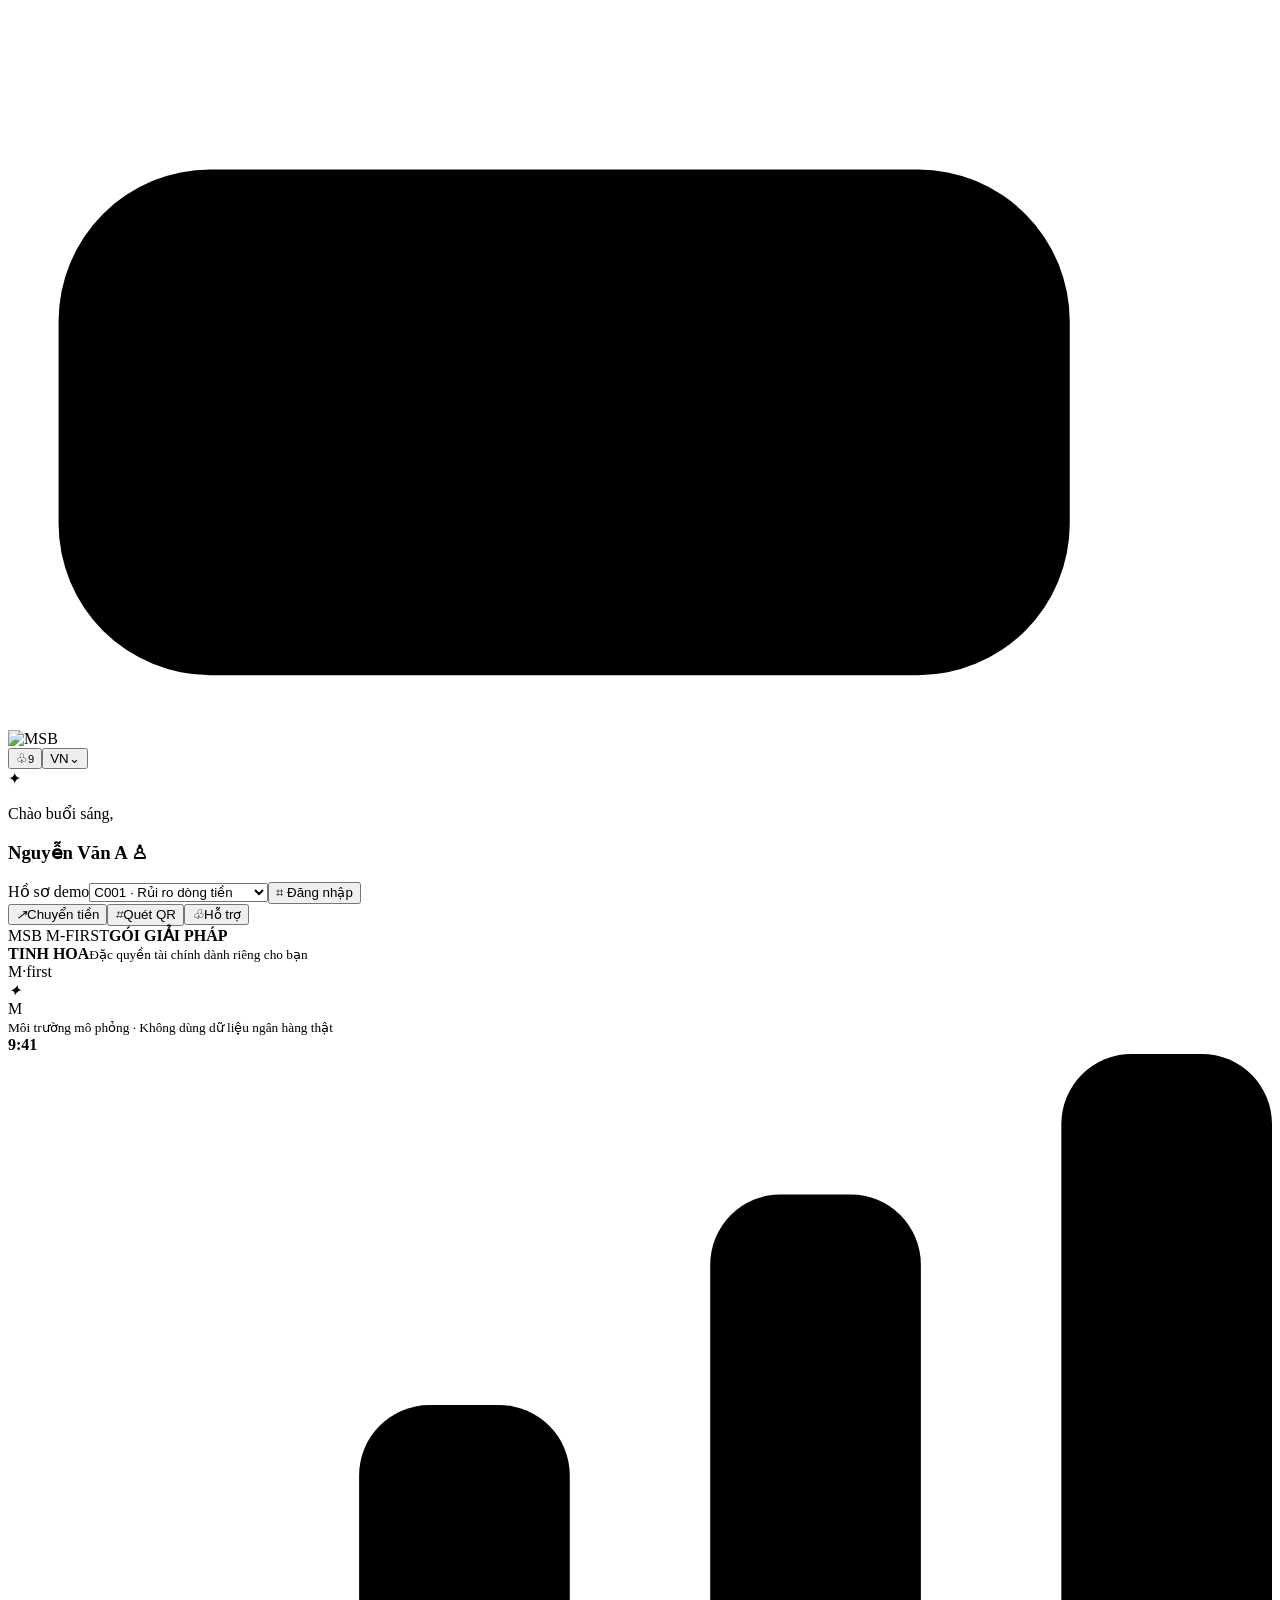
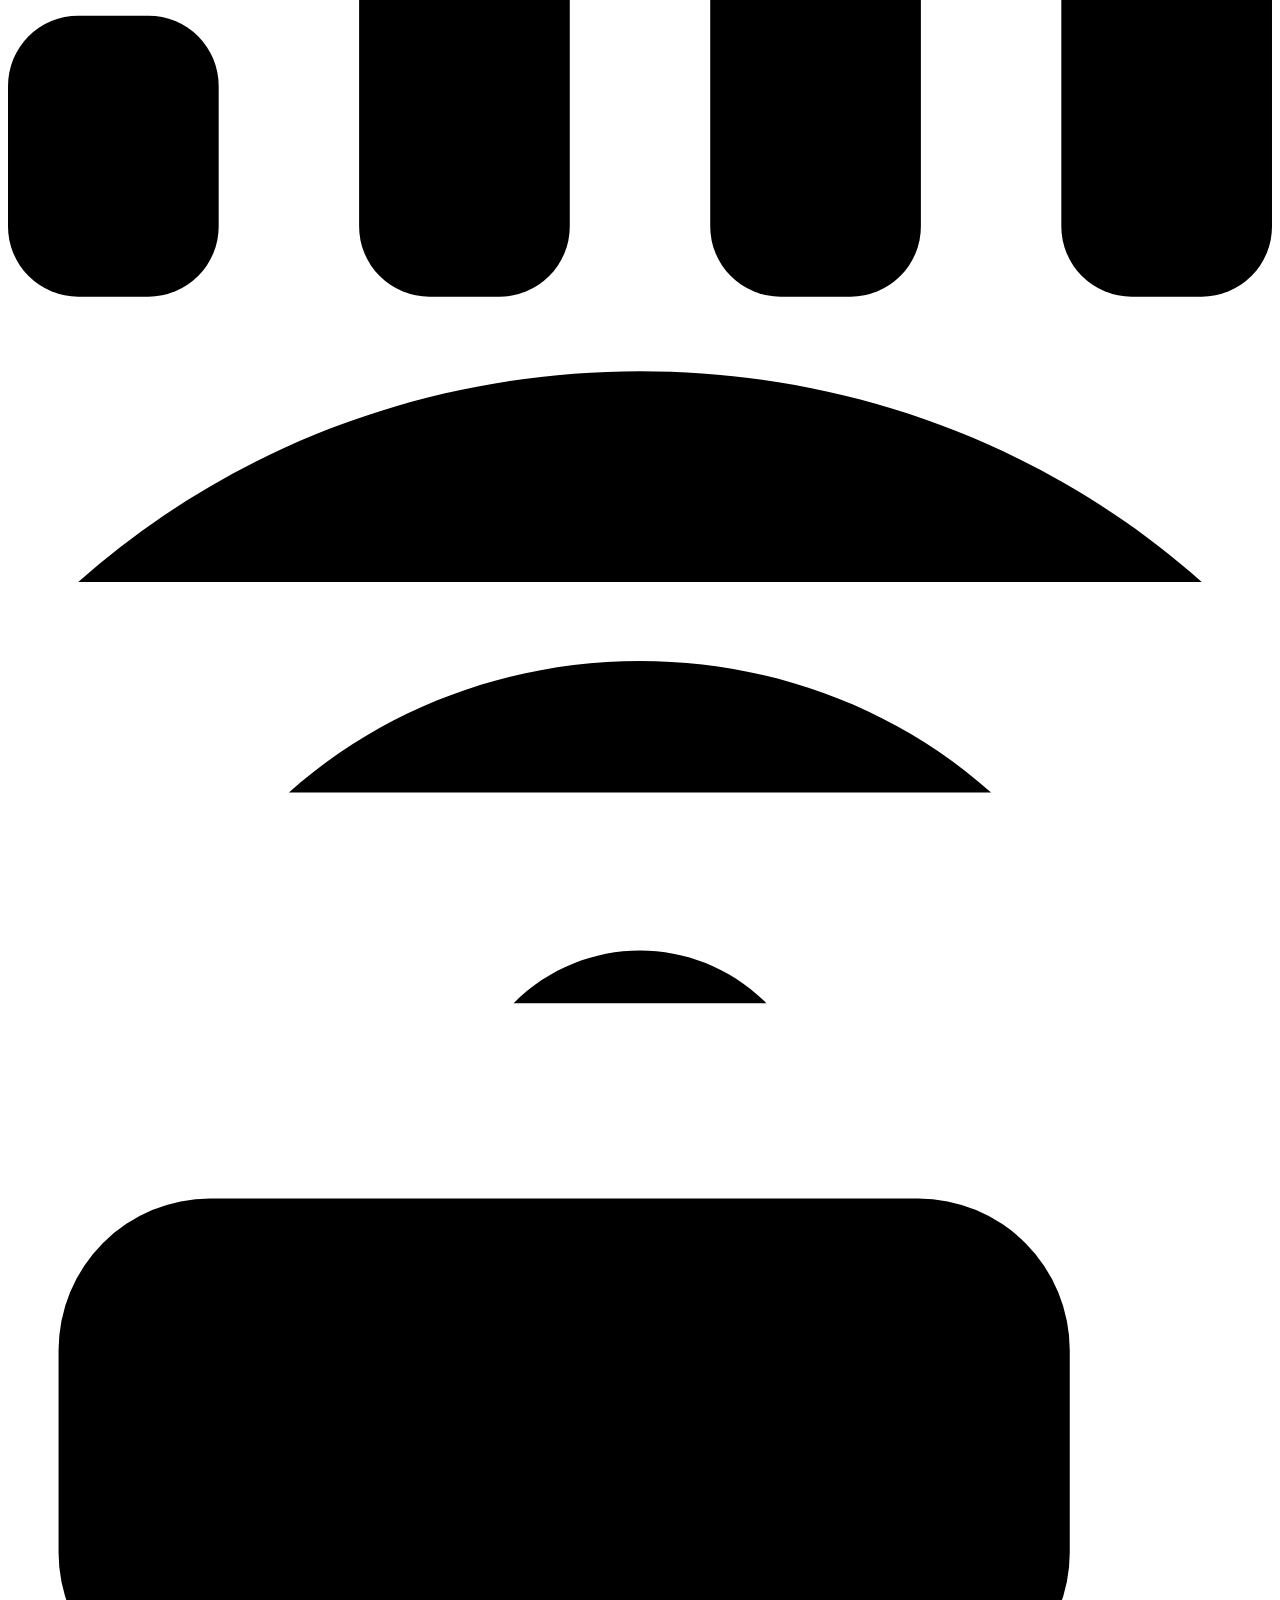
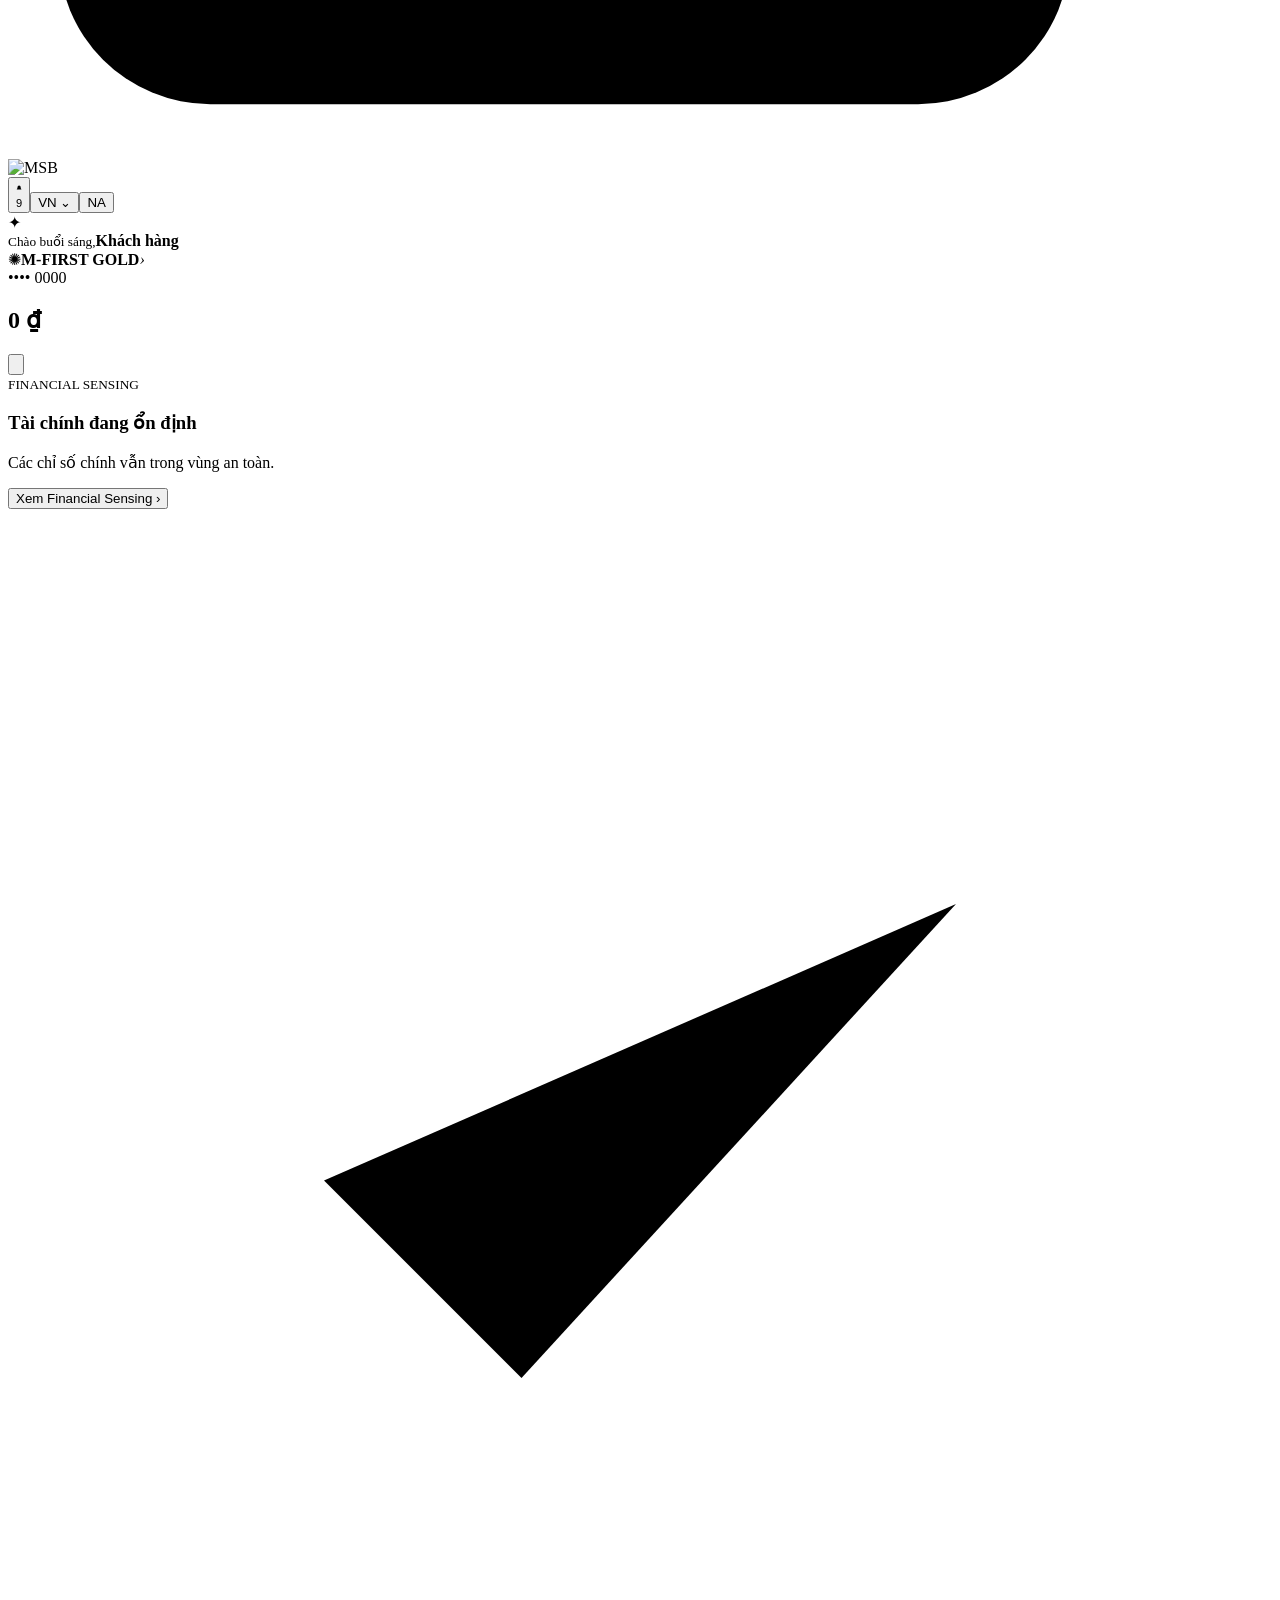
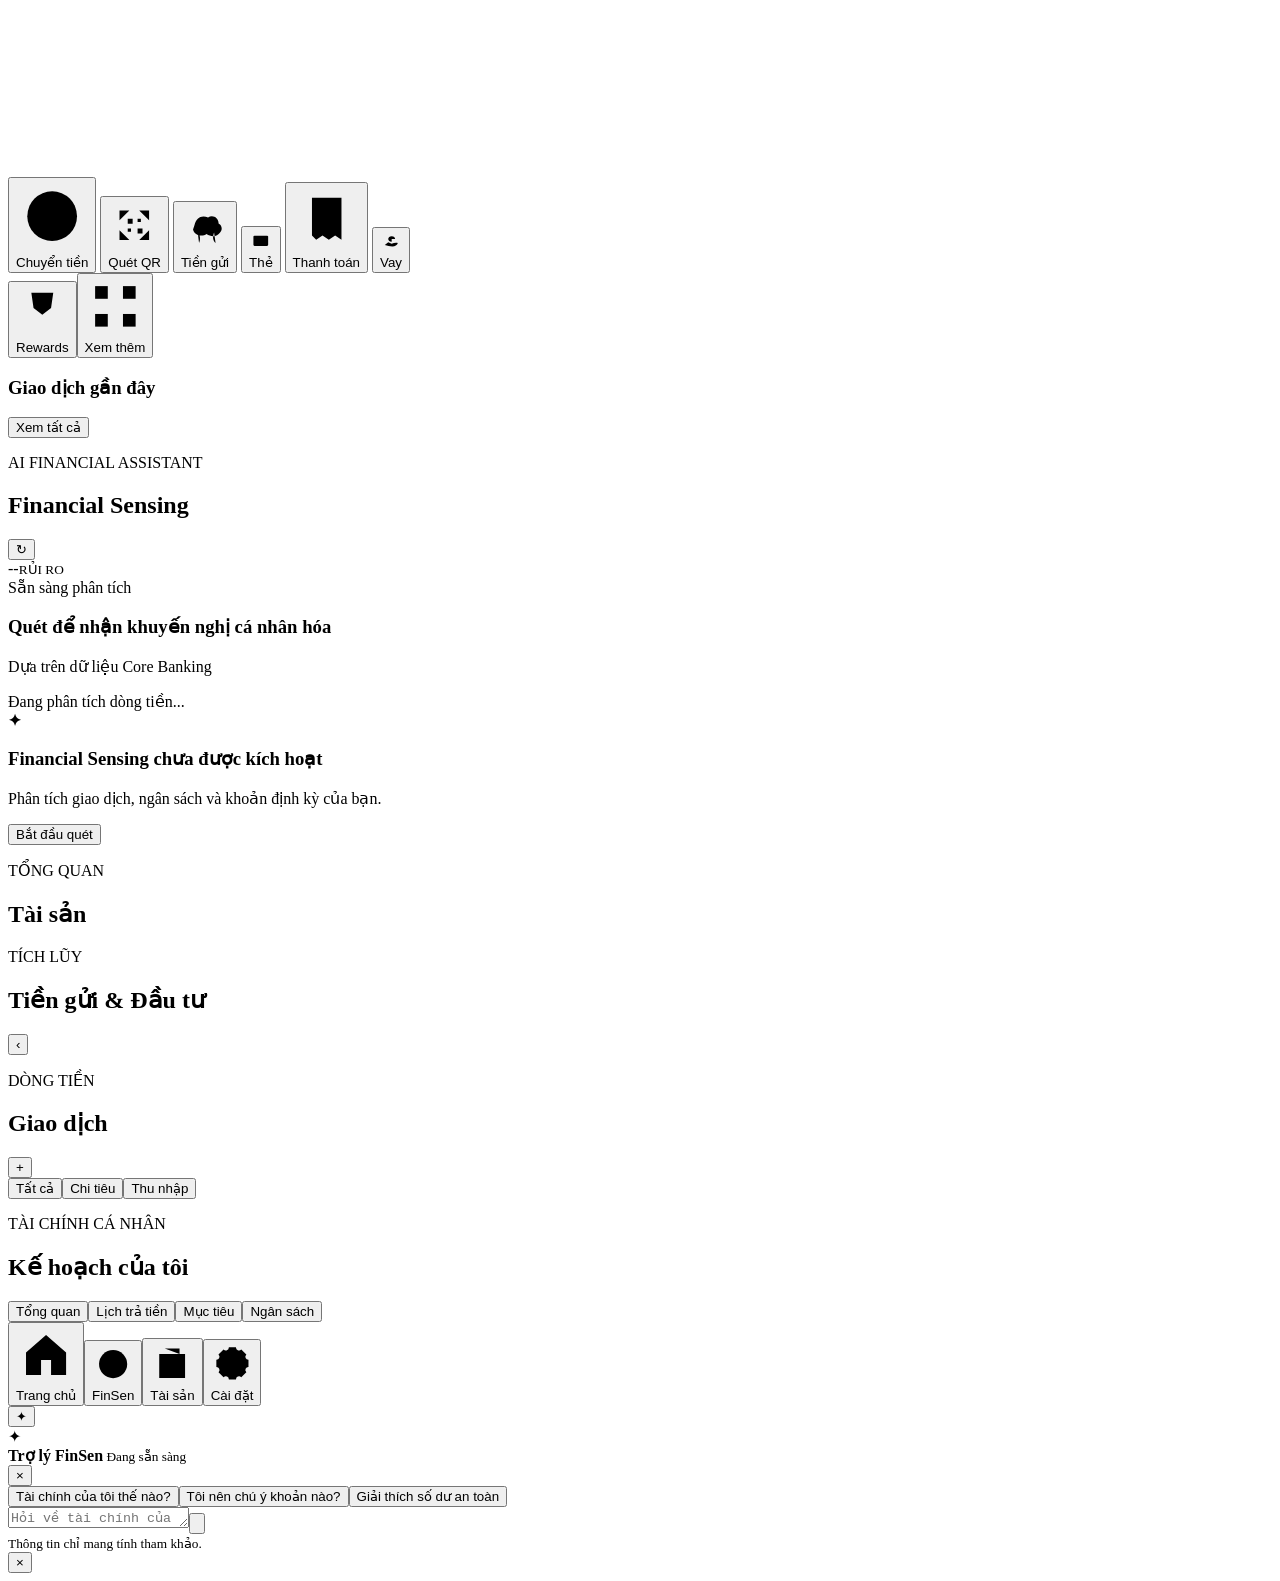
==== commit fcc2d886: "update chat box" ====
--- a/frontend-mobile/src/index.html
+++ b/frontend-mobile/src/index.html
@@ -1,5 +1,5 @@
 <!doctype html>
-<html lang="vi"><head><meta charset="utf-8"><meta name="viewport" content="width=device-width,initial-scale=1"><meta name="theme-color" content="#101820"><title>MSB M-First · Financial Sensing</title><link rel="preconnect" href="https://fonts.googleapis.com"><link rel="preconnect" href="https://fonts.gstatic.com" crossorigin><link href="https://fonts.googleapis.com/css2?family=Manrope:wght@400;500;600;700;800&display=swap" rel="stylesheet"><link rel="stylesheet" href="/styles.css?v=20260906-3"><link rel="stylesheet" href="/overrides.css?v=20260909-4"></head>
+<html lang="vi"><head><meta charset="utf-8"><meta name="viewport" content="width=device-width,initial-scale=1"><meta name="theme-color" content="#101820"><title>MSB M-First · Financial Sensing</title><link rel="preconnect" href="https://fonts.googleapis.com"><link rel="preconnect" href="https://fonts.gstatic.com" crossorigin><link href="https://fonts.googleapis.com/css2?family=Manrope:wght@400;500;600;700;800&display=swap" rel="stylesheet"><link rel="stylesheet" href="/styles.css?v=20260906-3"><link rel="stylesheet" href="/overrides.css?v=20260909-4"><link rel="stylesheet" href="/chat.css?v=20260913-1"><link rel="stylesheet" href="/settings.css?v=20260913-1"></head>
 <body><main class="phone">
   <section id="login" class="login msb-screen">
     <div class="statusbar"><b>9:41</b><span class="device-status" aria-label="Trạng thái thiết bị"><svg class="cellular" viewBox="0 0 18 12"><rect x="0" y="8" width="3" height="4" rx="1"/><rect x="5" y="5" width="3" height="7" rx="1"/><rect x="10" y="2" width="3" height="10" rx="1"/><rect x="15" width="3" height="12" rx="1"/></svg><svg class="wifi" viewBox="0 0 18 12"><path d="M1 4c4.5-4 11.5-4 16 0M4 7c2.8-2.5 7.2-2.5 10 0M7.2 10c1-1 2.6-1 3.6 0"/></svg><svg class="battery" viewBox="0 0 25 12"><rect x="1" y="1" width="20" height="10" rx="3"/><path d="M23 4v4"/><rect class="battery-level" x="3" y="3" width="16" height="6" rx="1.5"/></svg></span></div>
@@ -33,11 +33,13 @@
       <div class="heading"><h3>Giao dịch gần đây</h3><button data-go="transactions">Xem tất cả</button></div><div id="recent" class="transactions skeleton"></div>
     </section>
 
-    <section id="radar" class="page content-page"><div class="title"><div><p class="eyebrow">AI FINANCIAL ASSISTANT</p><h2>Financial Sensing</h2></div><button id="refresh" class="circle">↻</button></div><article class="score"><div id="risk">--<small>RỦI RO</small></div><section><label id="radarStatus">Sẵn sàng phân tích</label><h3 id="radarTitle">Quét để nhận khuyến nghị cá nhân hóa</h3><p id="confidence">Dựa trên dữ liệu Core Banking</p></section></article><div id="scanning" class="scanning hidden"><i></i>Đang phân tích dòng tiền...</div><div id="radarResult" class="empty"><b>✦</b><h3>Financial Sensing chưa được kích hoạt</h3><p>Phân tích giao dịch, ngân sách và khoản định kỳ của bạn.</p><button id="startScan" class="msb-primary">Bắt đầu quét</button></div></section>
+    <section id="radar" class="page content-page"><div class="title"><div><p class="eyebrow">AI FINANCIAL ASSISTANT</p><h2>Financial Sensing</h2></div><button id="refresh" class="circle" data-action="scan">↻</button></div><article class="score"><div id="risk">--<small>RỦI RO</small></div><section><label id="radarStatus">Sẵn sàng phân tích</label><h3 id="radarTitle">Quét để nhận khuyến nghị cá nhân hóa</h3><p id="confidence">Dựa trên dữ liệu Core Banking</p></section></article><div id="scanning" class="scanning hidden"><i></i>Đang phân tích dòng tiền...</div><div id="radarResult" class="empty"><b>✦</b><h3>Financial Sensing chưa được kích hoạt</h3><p>Phân tích giao dịch, ngân sách và khoản định kỳ của bạn.</p><button id="startScan" class="msb-primary">Bắt đầu quét</button></div></section>
     <section id="assets" class="page content-page asset-page"><div class="title"><div><p class="eyebrow">TỔNG QUAN</p><h2>Tài sản</h2></div></div><div id="assetGroups"></div></section>
     <section id="deposits" class="page content-page asset-page"><div class="title"><div><p class="eyebrow">TÍCH LŨY</p><h2>Tiền gửi &amp; Đầu tư</h2></div><button class="circle" data-go="assets">‹</button></div><div id="depositList"></div></section>
     <section id="transactions" class="page content-page"><div class="title"><div><p class="eyebrow">DÒNG TIỀN</p><h2>Giao dịch</h2></div><button id="addTx" class="add">+</button></div><div class="chips"><button class="active">Tất cả</button><button>Chi tiêu</button><button>Thu nhập</button></div><div id="allTx" class="transactions"></div></section>
     <section id="plans" class="page content-page"><div class="title"><div><p class="eyebrow">TÀI CHÍNH CÁ NHÂN</p><h2>Kế hoạch của tôi</h2></div></div><article id="financialProfile" class="financial-profile"></article><div class="chips plan-tabs"><button class="active" data-plan="profile">Tổng quan</button><button data-plan="recurring">Lịch trả tiền</button><button data-plan="goals">Mục tiêu</button><button data-plan="budgets">Ngân sách</button></div><div id="plansList"></div></section>
     <nav><button class="active" data-page="home"><svg viewBox="0 0 24 24"><path d="m4 11 8-7 8 7v9h-6v-6h-4v6H4Z"/></svg><span>Trang chủ</span></button><button data-page="radar"><svg viewBox="0 0 24 24"><circle cx="12" cy="12" r="8"/><circle cx="12" cy="12" r="4"/><path d="M12 12 18 7M12 2v2m8 8h2M12 20v2M2 12h2"/></svg><span>FinSen</span></button><button data-page="assets"><svg viewBox="0 0 24 24"><path d="M5 7h14v13H5zM8 4h8v3M5 11h14"/></svg><span>Tài sản</span></button><button data-page="plans"><svg viewBox="0 0 24 24"><circle cx="12" cy="12" r="3"/><path d="M19.4 15a1.7 1.7 0 0 0 .34 1.88l.06.06-2.83 2.83-.06-.06a1.7 1.7 0 0 0-1.88-.34A1.7 1.7 0 0 0 14 20.92V21h-4v-.08a1.7 1.7 0 0 0-1.03-1.52 1.7 1.7 0 0 0-1.88.34l-.06.06-2.83-2.83.06-.06A1.7 1.7 0 0 0 4.6 15 1.7 1.7 0 0 0 3.08 14H3v-4h.08A1.7 1.7 0 0 0 4.6 8.96a1.7 1.7 0 0 0-.34-1.88l-.06-.06 2.83-2.83.06.06a1.7 1.7 0 0 0 1.88.34A1.7 1.7 0 0 0 10 3.08V3h4v.08a1.7 1.7 0 0 0 1.03 1.52 1.7 1.7 0 0 0 1.88-.34l.06-.06 2.83 2.83-.06.06a1.7 1.7 0 0 0-.34 1.88A1.7 1.7 0 0 0 20.92 10H21v4h-.08A1.7 1.7 0 0 0 19.4 15Z"/></svg><span>Cài đặt</span></button></nav>
+    <button id="chatHead" class="chat-head" aria-label="Mở trợ lý tài chính" aria-expanded="false"><span>✦</span><i></i></button>
+    <aside id="chatPanel" class="chat-panel hidden" aria-label="Trợ lý Financial Sensing"><header><div><span>✦</span><section><strong>Trợ lý FinSen</strong><small><i></i> Đang sẵn sàng</small></section></div><button id="chatClose" aria-label="Đóng">×</button></header><div id="chatMessages" class="chat-messages"></div><div id="chatSuggestions" class="chat-suggestions"><button>Tài chính của tôi thế nào?</button><button>Tôi nên chú ý khoản nào?</button><button>Giải thích số dư an toàn</button></div><form id="chatForm"><textarea id="chatInput" rows="1" maxlength="1000" placeholder="Hỏi về tài chính của bạn..." required></textarea><button id="chatSend" type="submit" aria-label="Gửi"><svg viewBox="0 0 24 24"><path d="m4 4 17 8-17 8 3-8Zm3 8h14"/></svg></button></form><small class="chat-note">Thông tin chỉ mang tính tham khảo.</small></aside>
   </section>
-</main><div id="modal" class="modal hidden"><section><button id="close" class="close">×</button><div id="modalBody"></div></section></div><div id="toast" class="toast hidden"></div><script src="/app.js?v=20260912-1"></script><script src="/radar-theme.js?v=20260912-1"></script></body></html>
+</main><div id="modal" class="modal hidden"><section><button id="close" class="close">×</button><div id="modalBody"></div></section></div><div id="toast" class="toast hidden"></div><script src="/app.js?v=20260913-2"></script><script src="/radar-theme.js?v=20260912-1"></script></body></html>
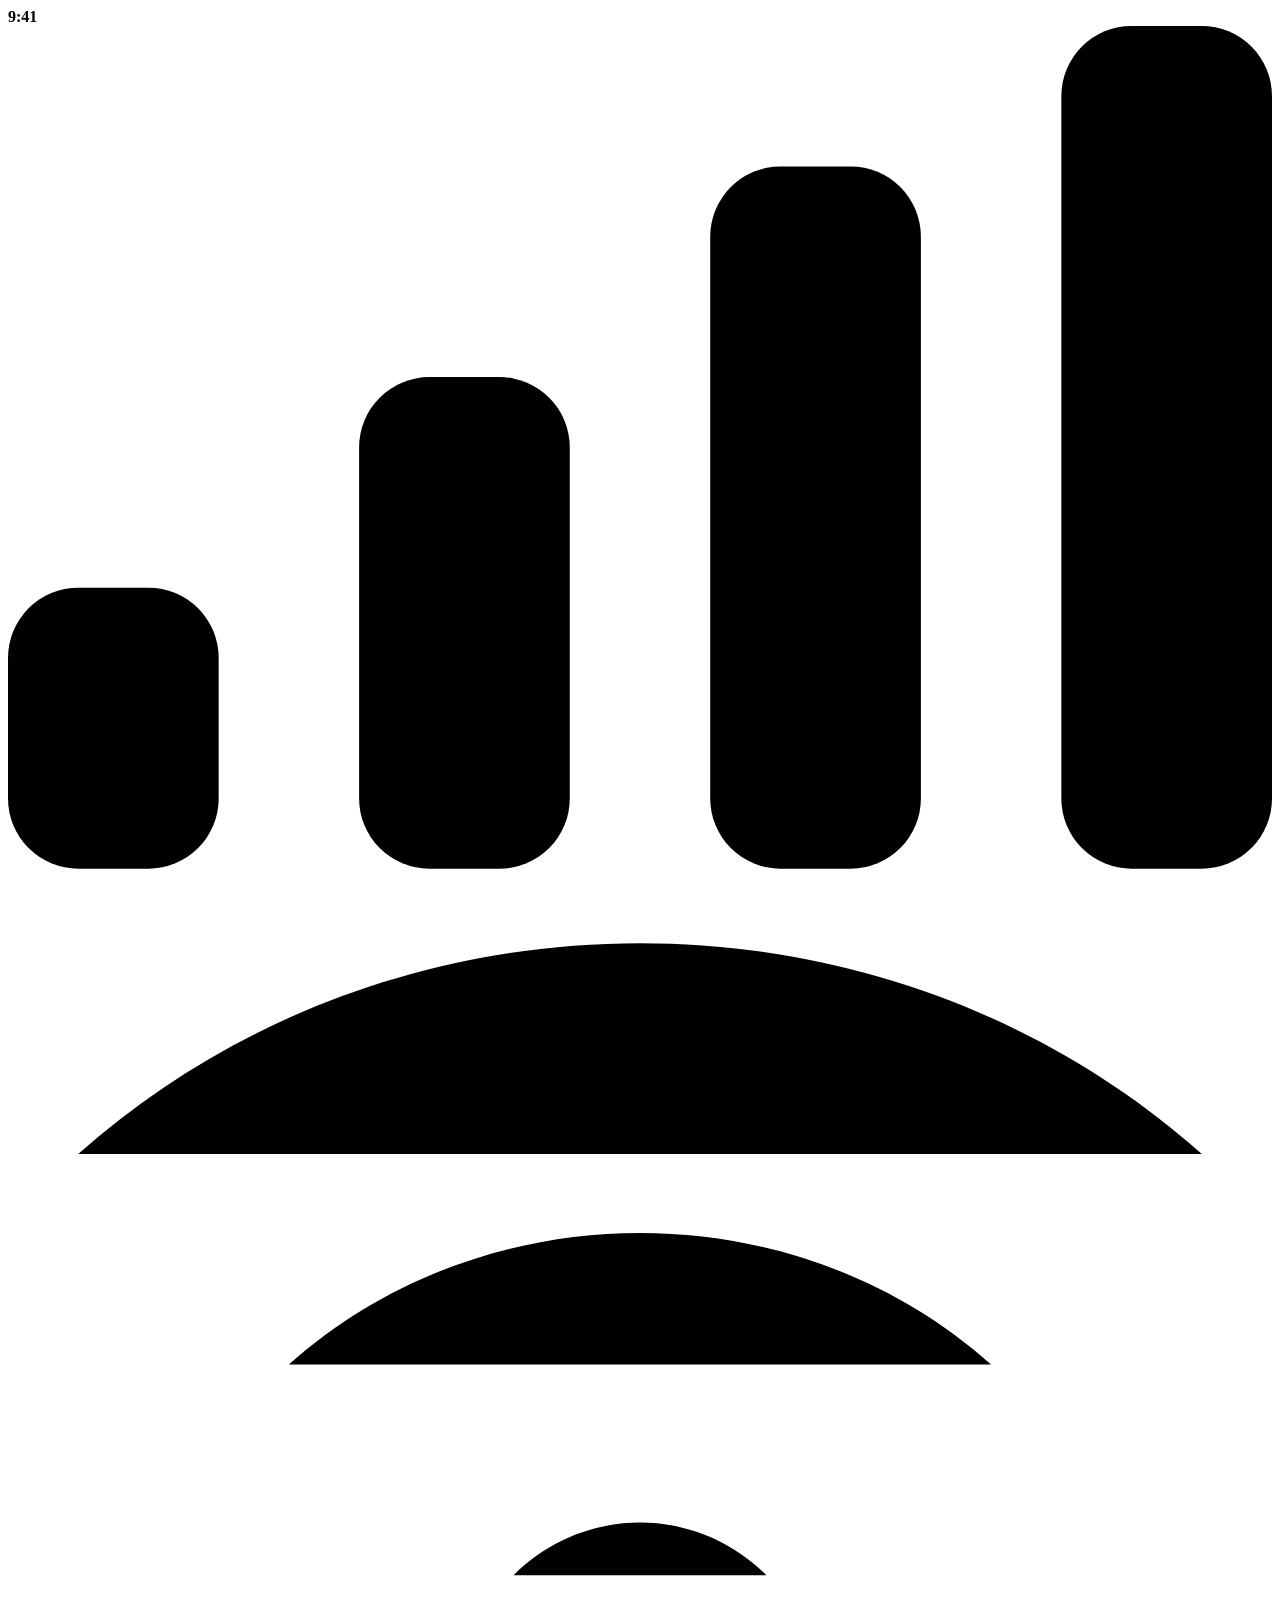
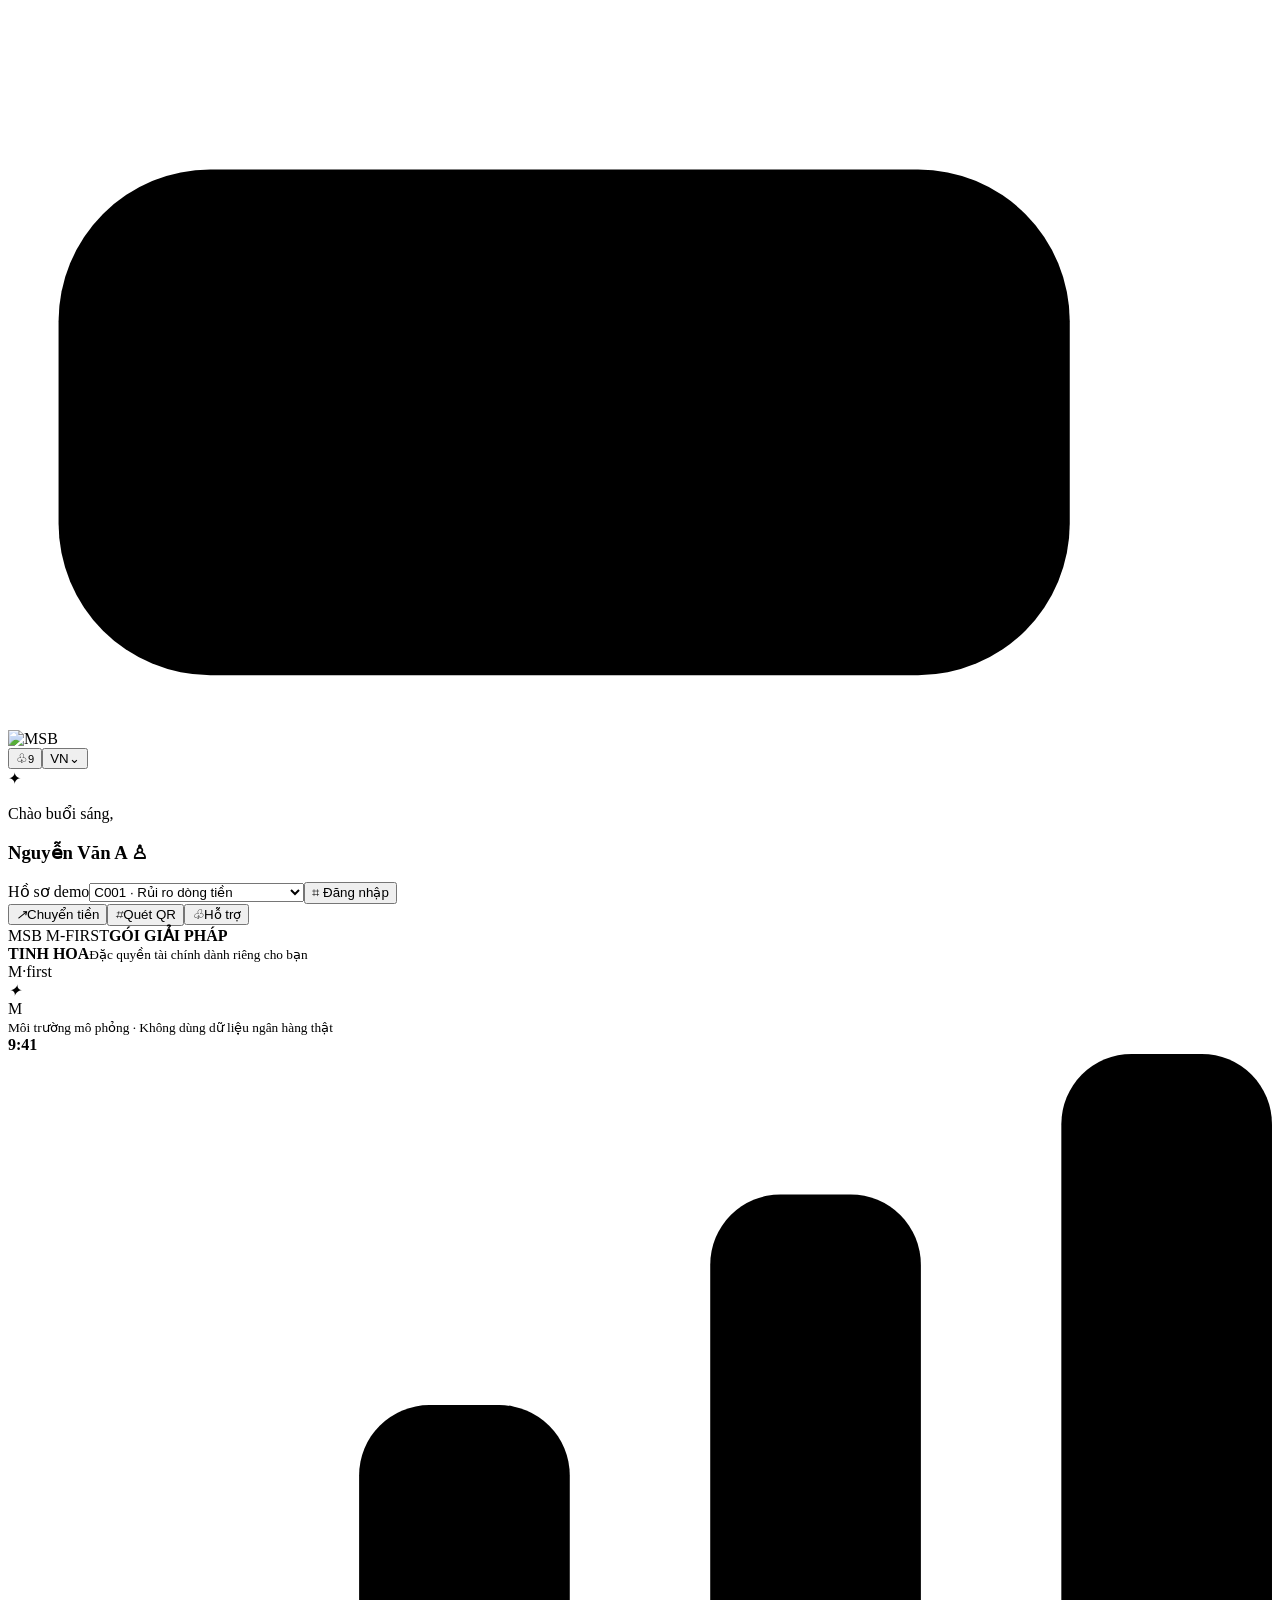
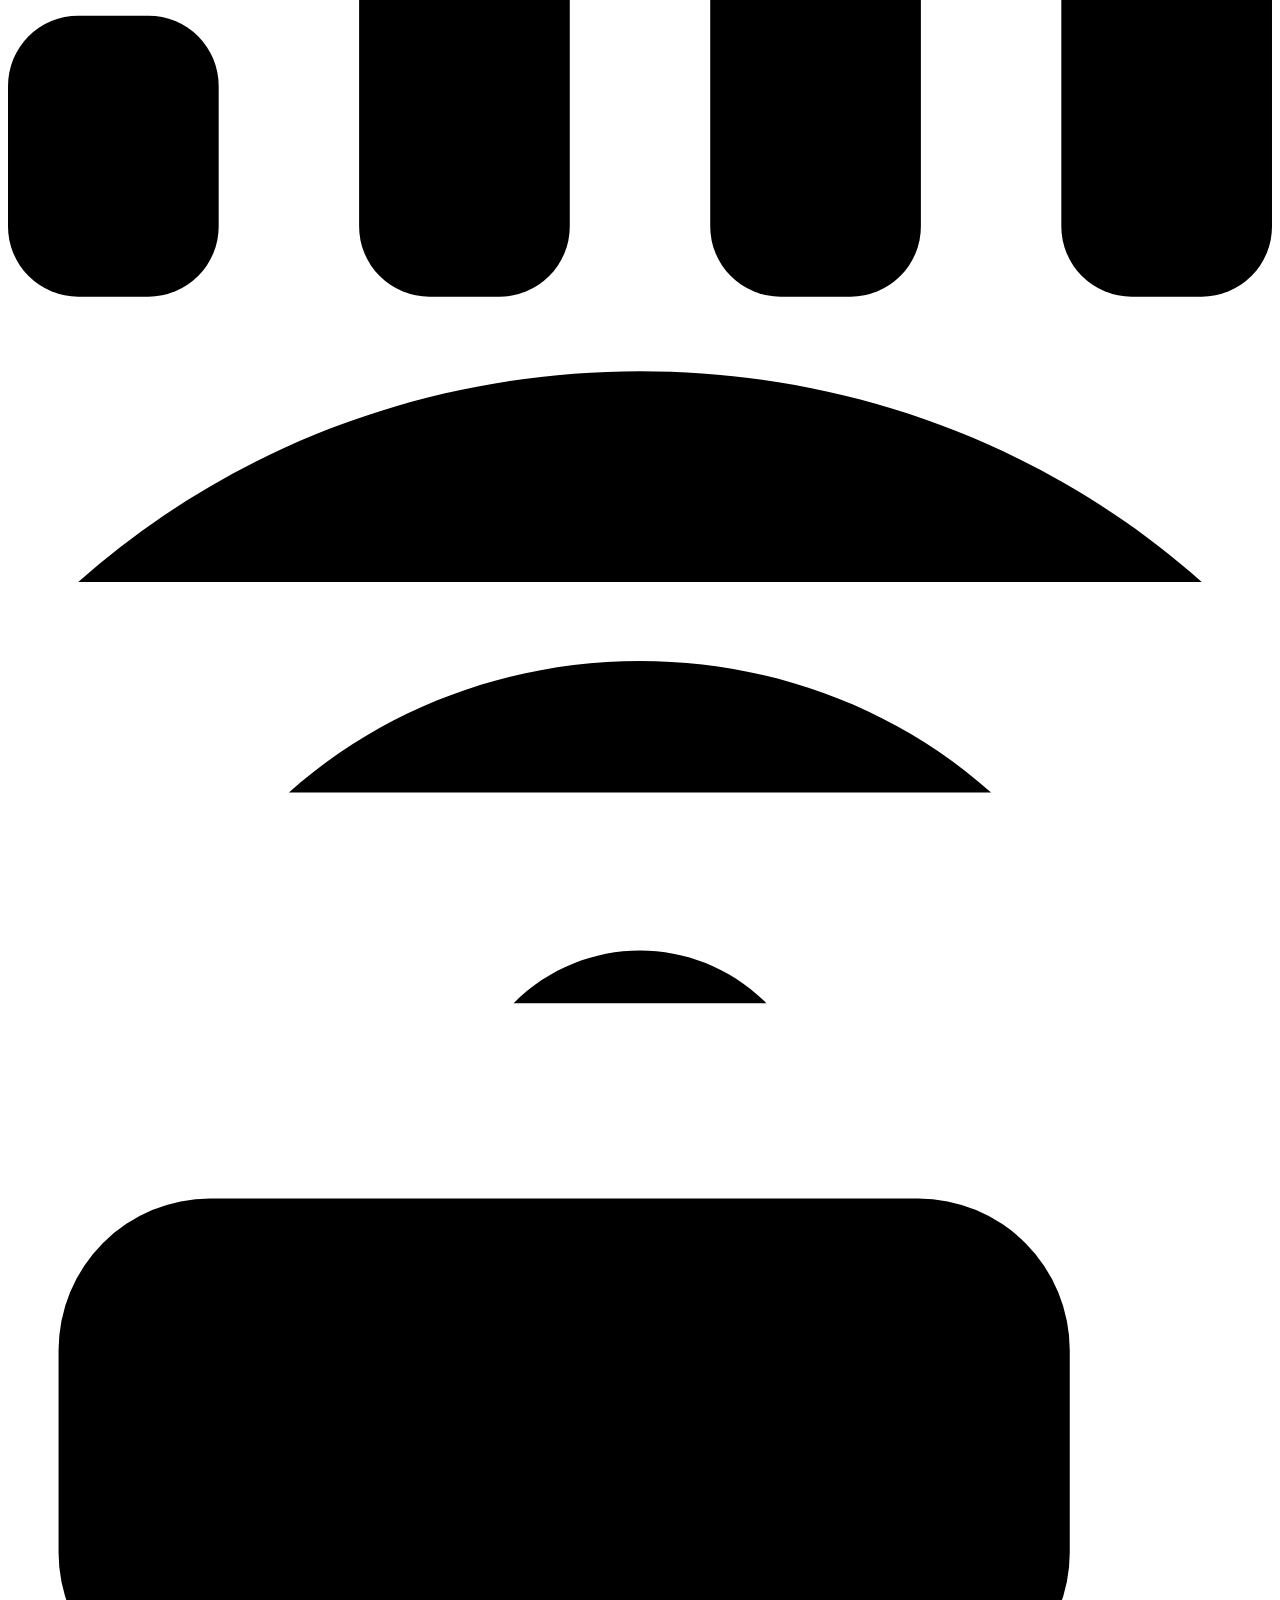
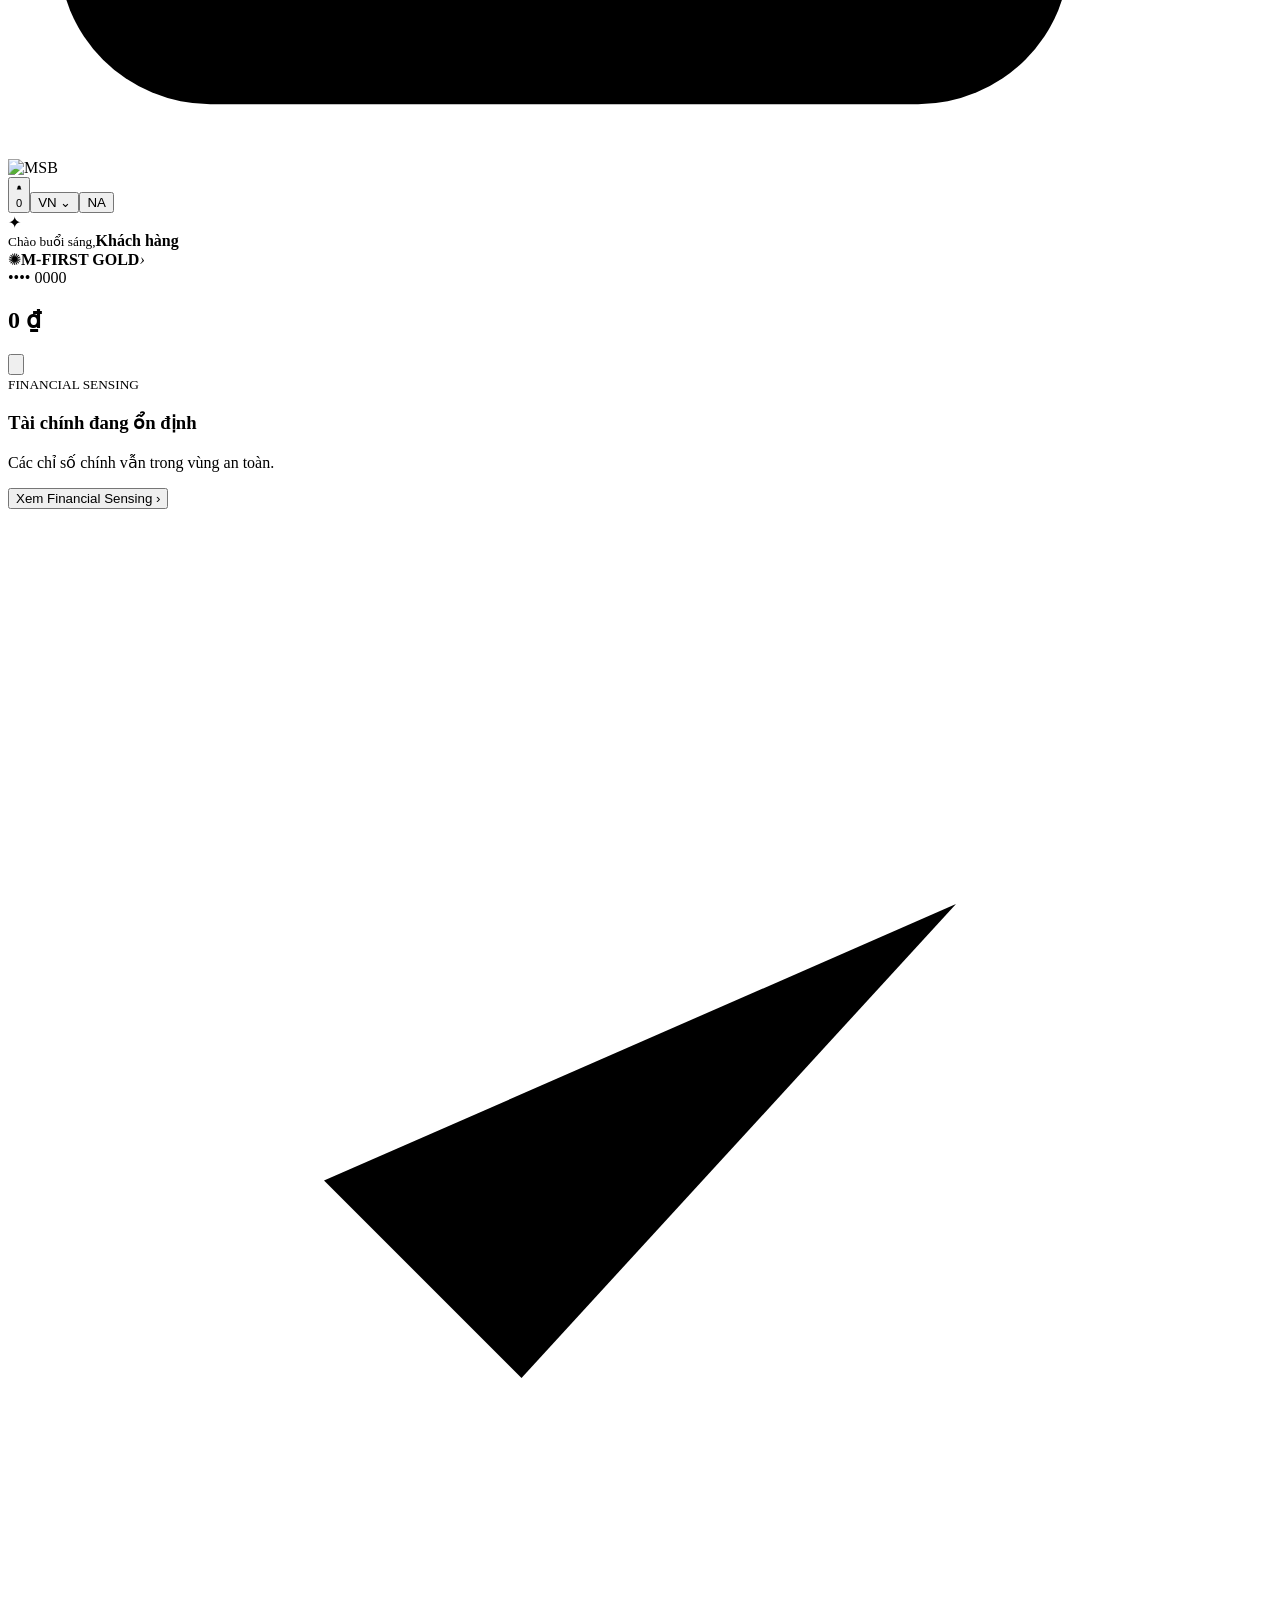
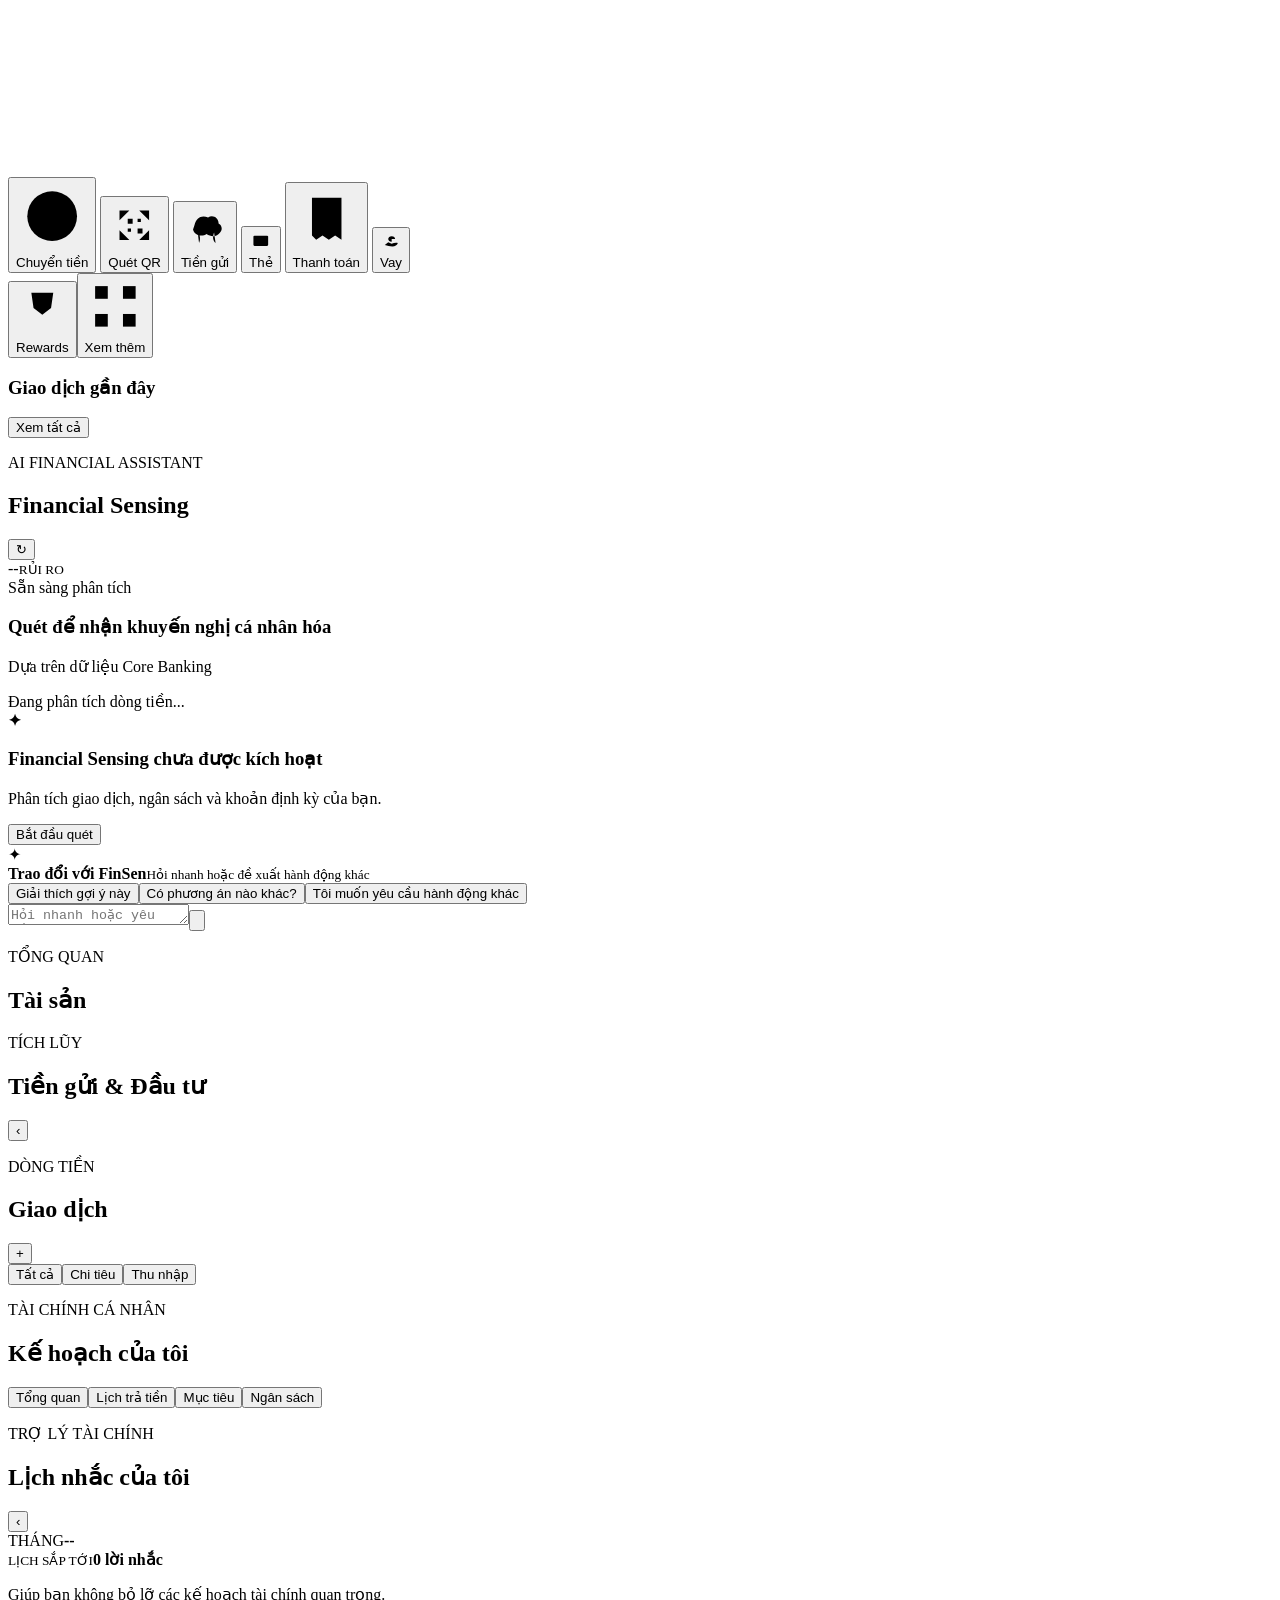
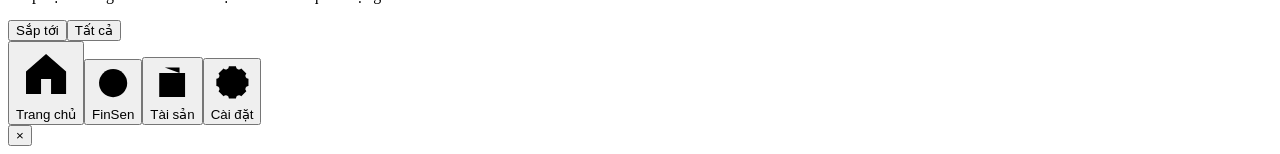
==== commit b4d4ab53: "add deploy" ====
--- a/frontend-mobile/src/index.html
+++ b/frontend-mobile/src/index.html
@@ -1,11 +1,11 @@
 <!doctype html>
-<html lang="vi"><head><meta charset="utf-8"><meta name="viewport" content="width=device-width,initial-scale=1"><meta name="theme-color" content="#101820"><title>MSB M-First · Financial Sensing</title><link rel="preconnect" href="https://fonts.googleapis.com"><link rel="preconnect" href="https://fonts.gstatic.com" crossorigin><link href="https://fonts.googleapis.com/css2?family=Manrope:wght@400;500;600;700;800&display=swap" rel="stylesheet"><link rel="stylesheet" href="/styles.css?v=20260906-3"><link rel="stylesheet" href="/overrides.css?v=20260909-4"><link rel="stylesheet" href="/chat.css?v=20260913-1"><link rel="stylesheet" href="/settings.css?v=20260913-1"></head>
+<html lang="vi"><head><meta charset="utf-8"><meta name="viewport" content="width=device-width,initial-scale=1"><meta name="theme-color" content="#101820"><title>MSB M-First · Financial Sensing</title><link rel="preconnect" href="https://fonts.googleapis.com"><link rel="preconnect" href="https://fonts.gstatic.com" crossorigin><link href="https://fonts.googleapis.com/css2?family=Manrope:wght@400;500;600;700;800&display=swap" rel="stylesheet"><link rel="stylesheet" href="/styles.css?v=20260906-3"><link rel="stylesheet" href="/overrides.css?v=20260909-4"><link rel="stylesheet" href="/chat.css?v=20260919-4"><link rel="stylesheet" href="/settings.css?v=20260913-1"><link rel="stylesheet" href="/reminders.css?v=20260918-1"></head>
 <body><main class="phone">
   <section id="login" class="login msb-screen">
     <div class="statusbar"><b>9:41</b><span class="device-status" aria-label="Trạng thái thiết bị"><svg class="cellular" viewBox="0 0 18 12"><rect x="0" y="8" width="3" height="4" rx="1"/><rect x="5" y="5" width="3" height="7" rx="1"/><rect x="10" y="2" width="3" height="10" rx="1"/><rect x="15" width="3" height="12" rx="1"/></svg><svg class="wifi" viewBox="0 0 18 12"><path d="M1 4c4.5-4 11.5-4 16 0M4 7c2.8-2.5 7.2-2.5 10 0M7.2 10c1-1 2.6-1 3.6 0"/></svg><svg class="battery" viewBox="0 0 25 12"><rect x="1" y="1" width="20" height="10" rx="3"/><path d="M23 4v4"/><rect class="battery-level" x="3" y="3" width="16" height="6" rx="1.5"/></svg></span></div>
     <header class="msb-header"><div class="msb-logo"><img src="/assets/logo-msb.png" alt="MSB"></div><div class="header-tools"><button class="bell">♧<small>9</small></button><button class="lang">VN⌄</button></div></header>
     <div class="hero-mark"><i></i><i></i><i></i><i></i><span>✦</span></div>
-    <article class="login-card glass-card"><p>Chào buổi sáng,</p><h1>Nguyễn Văn A <span>♙</span></h1><label class="customer-field">Hồ sơ demo<select id="customer"><option value="C001">C001 · Rủi ro dòng tiền</option><option value="C002">C002 · Chi tiêu bất thường</option><option value="C003">C003 · Mục tiêu tiết kiệm</option><option value="C004">C004 · Khoản định kỳ</option></select></label><button id="loginBtn" class="msb-primary"><span>⌗</span> Đăng nhập</button></article>
+    <article class="login-card glass-card"><p>Chào buổi sáng,</p><h1>Nguyễn Văn A <span>♙</span></h1><label class="customer-field">Hồ sơ demo<select id="customer"><option value="C001">C001 · Rủi ro dòng tiền</option><option value="C002">C002 · Chi tiêu bất thường</option><option value="C003">C003 · Mục tiêu tiết kiệm</option><option value="C004">C004 · Khoản định kỳ</option><option value="C005">C005 · Tiền nhàn rỗi / M-Sinh lời</option></select></label><button id="loginBtn" class="msb-primary"><span>⌗</span> Đăng nhập</button></article>
     <article class="login-shortcuts glass-card"><button data-login-shortcut><i>↗</i>Chuyển tiền</button><button data-login-shortcut><i>⌗</i>Quét QR</button><button data-login-shortcut><i>♧</i>Hỗ trợ</button></article>
     <article class="promo"><div><span>MSB M-FIRST</span><b>GÓI GIẢI PHÁP<br>TINH HOA</b><small>Đặc quyền tài chính dành riêng cho bạn</small></div><div class="promo-phone">M·first<br><i>✦</i></div><div class="promo-watch">M</div></article>
     <small class="demo-caption">Môi trường mô phỏng · Không dùng dữ liệu ngân hàng thật</small>
@@ -13,7 +13,7 @@
 
   <section id="app" class="app msb-screen hidden">
     <div class="statusbar"><b>9:41</b><span class="device-status" aria-label="Trạng thái thiết bị"><svg class="cellular" viewBox="0 0 18 12"><rect x="0" y="8" width="3" height="4" rx="1"/><rect x="5" y="5" width="3" height="7" rx="1"/><rect x="10" y="2" width="3" height="10" rx="1"/><rect x="15" width="3" height="12" rx="1"/></svg><svg class="wifi" viewBox="0 0 18 12"><path d="M1 4c4.5-4 11.5-4 16 0M4 7c2.8-2.5 7.2-2.5 10 0M7.2 10c1-1 2.6-1 3.6 0"/></svg><svg class="battery" viewBox="0 0 25 12"><rect x="1" y="1" width="20" height="10" rx="3"/><path d="M23 4v4"/><rect class="battery-level" x="3" y="3" width="16" height="6" rx="1.5"/></svg></span></div>
-    <header class="msb-header"><div class="msb-logo"><img src="/assets/logo-msb.png" alt="MSB"></div><div class="header-tools"><button class="bell" aria-label="Thông báo"><svg viewBox="0 0 24 24" aria-hidden="true"><path d="M18 8a6 6 0 0 0-12 0c0 7-3 7-3 9h18c0-2-3-2-3-9M10 21h4"/></svg><small>9</small></button><button class="lang" aria-label="Ngôn ngữ">VN <span>⌄</span></button><button id="avatar" class="avatar">NA</button></div></header>
+    <header class="msb-header"><div class="msb-logo"><img src="/assets/logo-msb.png" alt="MSB"></div><div class="header-tools"><button id="reminderBell" class="bell" aria-label="Mở lịch nhắc"><svg viewBox="0 0 24 24" aria-hidden="true"><path d="M18 8a6 6 0 0 0-12 0c0 7-3 7-3 9h18c0-2-3-2-3-9M10 21h4"/></svg><small id="reminderCount">0</small></button><button class="lang" aria-label="Ngôn ngữ">VN <span>⌄</span></button><button id="avatar" class="avatar">NA</button></div></header>
     <div class="compact-mark"><i></i><i></i><i></i><span>✦</span></div>
     <section id="home" class="page active"><div class="home-greeting"><small>Chào buổi sáng,</small><strong id="name">Khách hàng</strong></div>
       <article class="balance glass-card"><div class="mfirst-product"><span class="product-seal">✺</span><strong>M-FIRST GOLD</strong><em>›</em></div><div class="account-row"><span id="account">•••• 0000</span></div><div class="balance-row"><h2 id="balance">0 ₫</h2><button id="eye" aria-label="Ẩn hoặc hiện số dư"><svg viewBox="0 0 24 24" aria-hidden="true"><path d="M2 12s3.5-6 10-6 10 6 10 6-3.5 6-10 6S2 12 2 12Z"/><circle cx="12" cy="12" r="2.6"/></svg></button></div></article>
@@ -33,13 +33,14 @@
       <div class="heading"><h3>Giao dịch gần đây</h3><button data-go="transactions">Xem tất cả</button></div><div id="recent" class="transactions skeleton"></div>
     </section>
 
-    <section id="radar" class="page content-page"><div class="title"><div><p class="eyebrow">AI FINANCIAL ASSISTANT</p><h2>Financial Sensing</h2></div><button id="refresh" class="circle" data-action="scan">↻</button></div><article class="score"><div id="risk">--<small>RỦI RO</small></div><section><label id="radarStatus">Sẵn sàng phân tích</label><h3 id="radarTitle">Quét để nhận khuyến nghị cá nhân hóa</h3><p id="confidence">Dựa trên dữ liệu Core Banking</p></section></article><div id="scanning" class="scanning hidden"><i></i>Đang phân tích dòng tiền...</div><div id="radarResult" class="empty"><b>✦</b><h3>Financial Sensing chưa được kích hoạt</h3><p>Phân tích giao dịch, ngân sách và khoản định kỳ của bạn.</p><button id="startScan" class="msb-primary">Bắt đầu quét</button></div></section>
+    <section id="radar" class="page content-page"><div class="title"><div><p class="eyebrow">AI FINANCIAL ASSISTANT</p><h2>Financial Sensing</h2></div><button id="refresh" class="circle" data-action="scan">↻</button></div><article class="score"><div id="risk">--<small>RỦI RO</small></div><section><label id="radarStatus">Sẵn sàng phân tích</label><h3 id="radarTitle">Quét để nhận khuyến nghị cá nhân hóa</h3><p id="confidence">Dựa trên dữ liệu Core Banking</p></section></article><div id="scanning" class="scanning hidden"><i></i>Đang phân tích dòng tiền...</div><div id="radarResult" class="empty"><b>✦</b><h3>Financial Sensing chưa được kích hoạt</h3><p>Phân tích giao dịch, ngân sách và khoản định kỳ của bạn.</p><button id="startScan" class="msb-primary">Bắt đầu quét</button></div>
+      <section id="chatPanel" class="chat-panel hidden" aria-label="Trao đổi về gợi ý của Financial Sensing"><header><div><span>✦</span><section><strong>Trao đổi với FinSen</strong><small>Hỏi nhanh hoặc đề xuất hành động khác</small></section></div></header><div id="chatMessages" class="chat-messages" role="log" aria-live="polite"></div><div id="chatSuggestions" class="chat-suggestions"><button type="button">Giải thích gợi ý này</button><button type="button">Có phương án nào khác?</button><button type="button">Tôi muốn yêu cầu hành động khác</button></div><form id="chatForm"><textarea id="chatInput" rows="1" maxlength="1000" placeholder="Hỏi nhanh hoặc yêu cầu hành động mới..." aria-label="Nội dung trao đổi" required></textarea><button id="chatSend" type="submit" aria-label="Gửi"><svg viewBox="0 0 24 24"><path d="m4 4 17 8-17 8 3-8Zm3 8h14"/></svg></button></form></section></section>
     <section id="assets" class="page content-page asset-page"><div class="title"><div><p class="eyebrow">TỔNG QUAN</p><h2>Tài sản</h2></div></div><div id="assetGroups"></div></section>
     <section id="deposits" class="page content-page asset-page"><div class="title"><div><p class="eyebrow">TÍCH LŨY</p><h2>Tiền gửi &amp; Đầu tư</h2></div><button class="circle" data-go="assets">‹</button></div><div id="depositList"></div></section>
     <section id="transactions" class="page content-page"><div class="title"><div><p class="eyebrow">DÒNG TIỀN</p><h2>Giao dịch</h2></div><button id="addTx" class="add">+</button></div><div class="chips"><button class="active">Tất cả</button><button>Chi tiêu</button><button>Thu nhập</button></div><div id="allTx" class="transactions"></div></section>
     <section id="plans" class="page content-page"><div class="title"><div><p class="eyebrow">TÀI CHÍNH CÁ NHÂN</p><h2>Kế hoạch của tôi</h2></div></div><article id="financialProfile" class="financial-profile"></article><div class="chips plan-tabs"><button class="active" data-plan="profile">Tổng quan</button><button data-plan="recurring">Lịch trả tiền</button><button data-plan="goals">Mục tiêu</button><button data-plan="budgets">Ngân sách</button></div><div id="plansList"></div></section>
+    <section id="reminders" class="page content-page reminder-page"><div class="title"><div><p class="eyebrow">TRỢ LÝ TÀI CHÍNH</p><h2>Lịch nhắc của tôi</h2></div><button class="circle" data-go="home" aria-label="Quay lại">‹</button></div><article class="reminder-summary"><div class="calendar-glyph"><span id="calendarMonth">THÁNG</span><b id="calendarDay">--</b></div><div><small>LỊCH SẮP TỚI</small><strong id="upcomingReminderCount">0 lời nhắc</strong><p>Giúp bạn không bỏ lỡ các kế hoạch tài chính quan trọng.</p></div></article><div class="reminder-filter"><button class="active" data-reminder-filter="upcoming">Sắp tới</button><button data-reminder-filter="all">Tất cả</button></div><div id="reminderList" class="reminder-list"></div></section>
     <nav><button class="active" data-page="home"><svg viewBox="0 0 24 24"><path d="m4 11 8-7 8 7v9h-6v-6h-4v6H4Z"/></svg><span>Trang chủ</span></button><button data-page="radar"><svg viewBox="0 0 24 24"><circle cx="12" cy="12" r="8"/><circle cx="12" cy="12" r="4"/><path d="M12 12 18 7M12 2v2m8 8h2M12 20v2M2 12h2"/></svg><span>FinSen</span></button><button data-page="assets"><svg viewBox="0 0 24 24"><path d="M5 7h14v13H5zM8 4h8v3M5 11h14"/></svg><span>Tài sản</span></button><button data-page="plans"><svg viewBox="0 0 24 24"><circle cx="12" cy="12" r="3"/><path d="M19.4 15a1.7 1.7 0 0 0 .34 1.88l.06.06-2.83 2.83-.06-.06a1.7 1.7 0 0 0-1.88-.34A1.7 1.7 0 0 0 14 20.92V21h-4v-.08a1.7 1.7 0 0 0-1.03-1.52 1.7 1.7 0 0 0-1.88.34l-.06.06-2.83-2.83.06-.06A1.7 1.7 0 0 0 4.6 15 1.7 1.7 0 0 0 3.08 14H3v-4h.08A1.7 1.7 0 0 0 4.6 8.96a1.7 1.7 0 0 0-.34-1.88l-.06-.06 2.83-2.83.06.06a1.7 1.7 0 0 0 1.88.34A1.7 1.7 0 0 0 10 3.08V3h4v.08a1.7 1.7 0 0 0 1.03 1.52 1.7 1.7 0 0 0 1.88-.34l.06-.06 2.83 2.83-.06.06a1.7 1.7 0 0 0-.34 1.88A1.7 1.7 0 0 0 20.92 10H21v4h-.08A1.7 1.7 0 0 0 19.4 15Z"/></svg><span>Cài đặt</span></button></nav>
-    <button id="chatHead" class="chat-head" aria-label="Mở trợ lý tài chính" aria-expanded="false"><span>✦</span><i></i></button>
-    <aside id="chatPanel" class="chat-panel hidden" aria-label="Trợ lý Financial Sensing"><header><div><span>✦</span><section><strong>Trợ lý FinSen</strong><small><i></i> Đang sẵn sàng</small></section></div><button id="chatClose" aria-label="Đóng">×</button></header><div id="chatMessages" class="chat-messages"></div><div id="chatSuggestions" class="chat-suggestions"><button>Tài chính của tôi thế nào?</button><button>Tôi nên chú ý khoản nào?</button><button>Giải thích số dư an toàn</button></div><form id="chatForm"><textarea id="chatInput" rows="1" maxlength="1000" placeholder="Hỏi về tài chính của bạn..." required></textarea><button id="chatSend" type="submit" aria-label="Gửi"><svg viewBox="0 0 24 24"><path d="m4 4 17 8-17 8 3-8Zm3 8h14"/></svg></button></form><small class="chat-note">Thông tin chỉ mang tính tham khảo.</small></aside>
+
   </section>
-</main><div id="modal" class="modal hidden"><section><button id="close" class="close">×</button><div id="modalBody"></div></section></div><div id="toast" class="toast hidden"></div><script src="/app.js?v=20260913-2"></script><script src="/radar-theme.js?v=20260912-1"></script></body></html>
+</main><div id="modal" class="modal hidden"><section><button id="close" class="close">×</button><div id="modalBody"></div></section></div><div id="toast" class="toast hidden"></div><script src="/app.js?v=20260919-6"></script><script src="/radar-theme.js?v=20260912-1"></script></body></html>
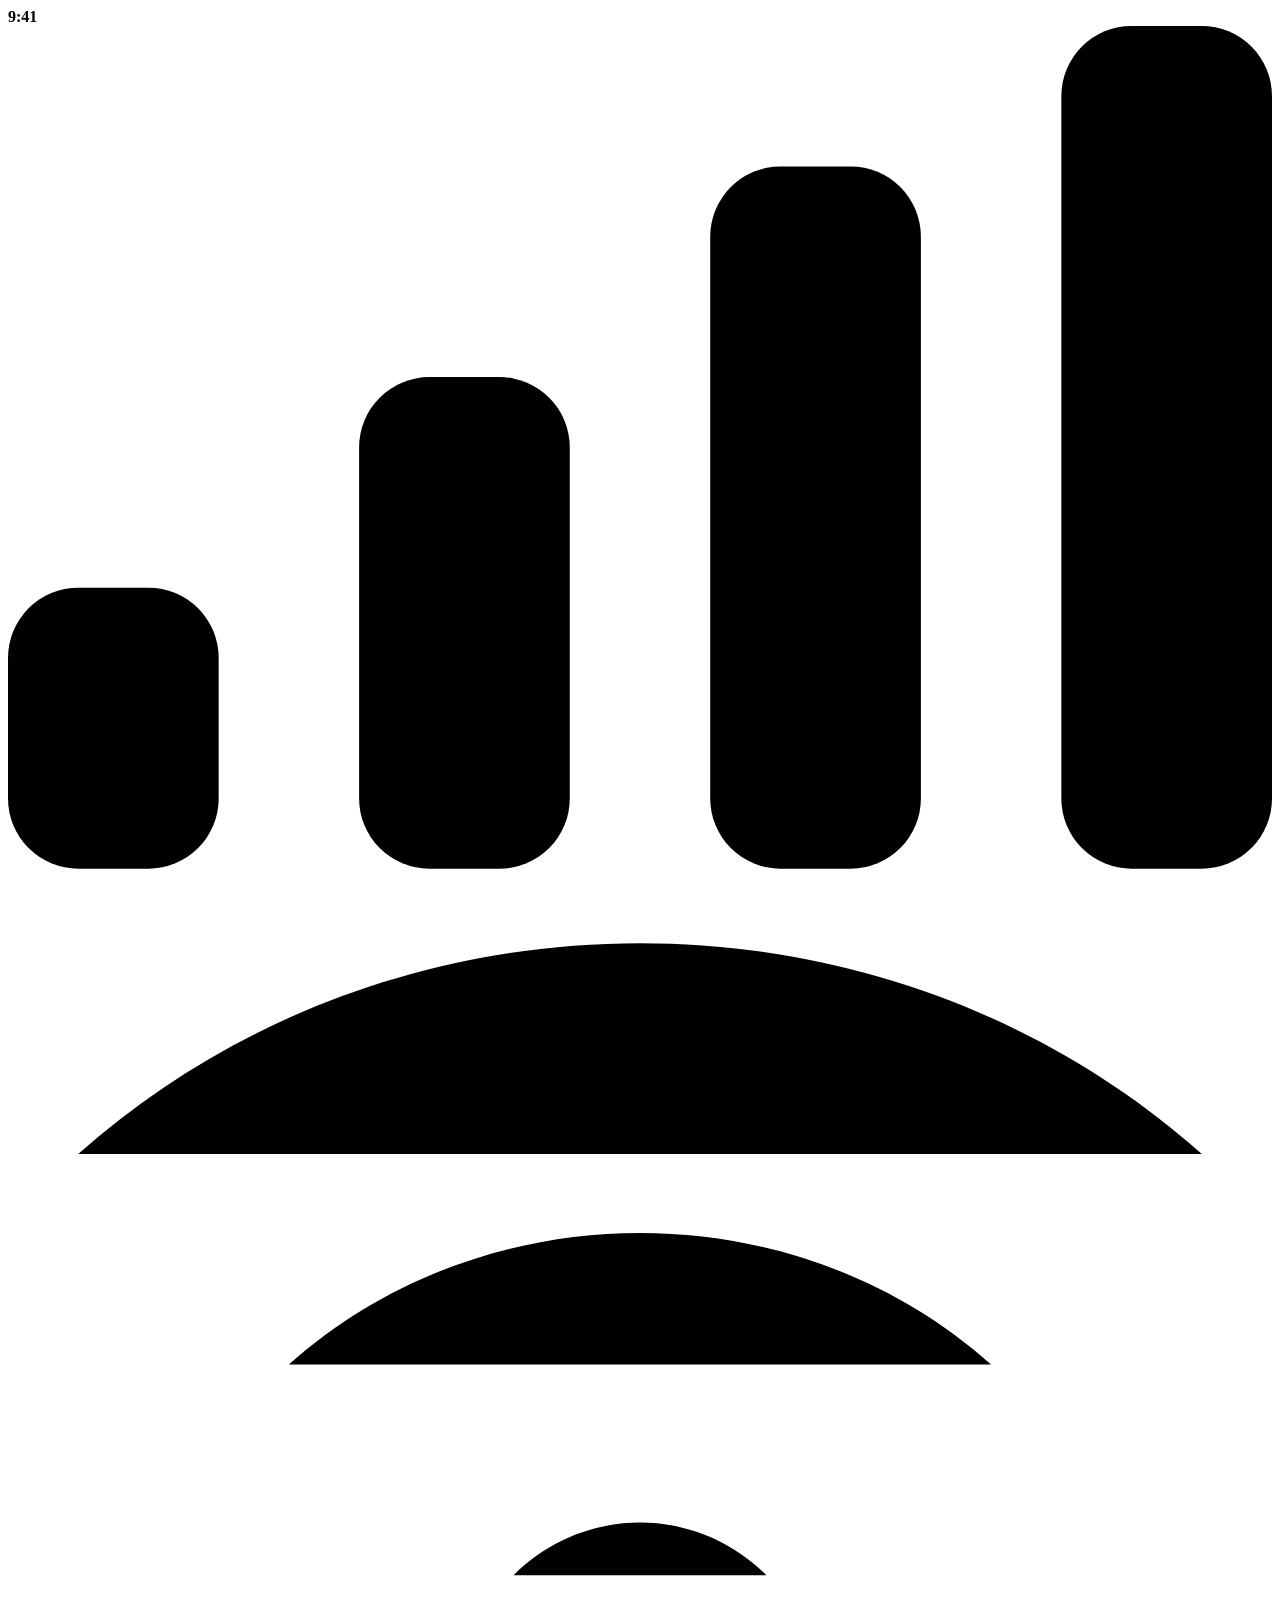
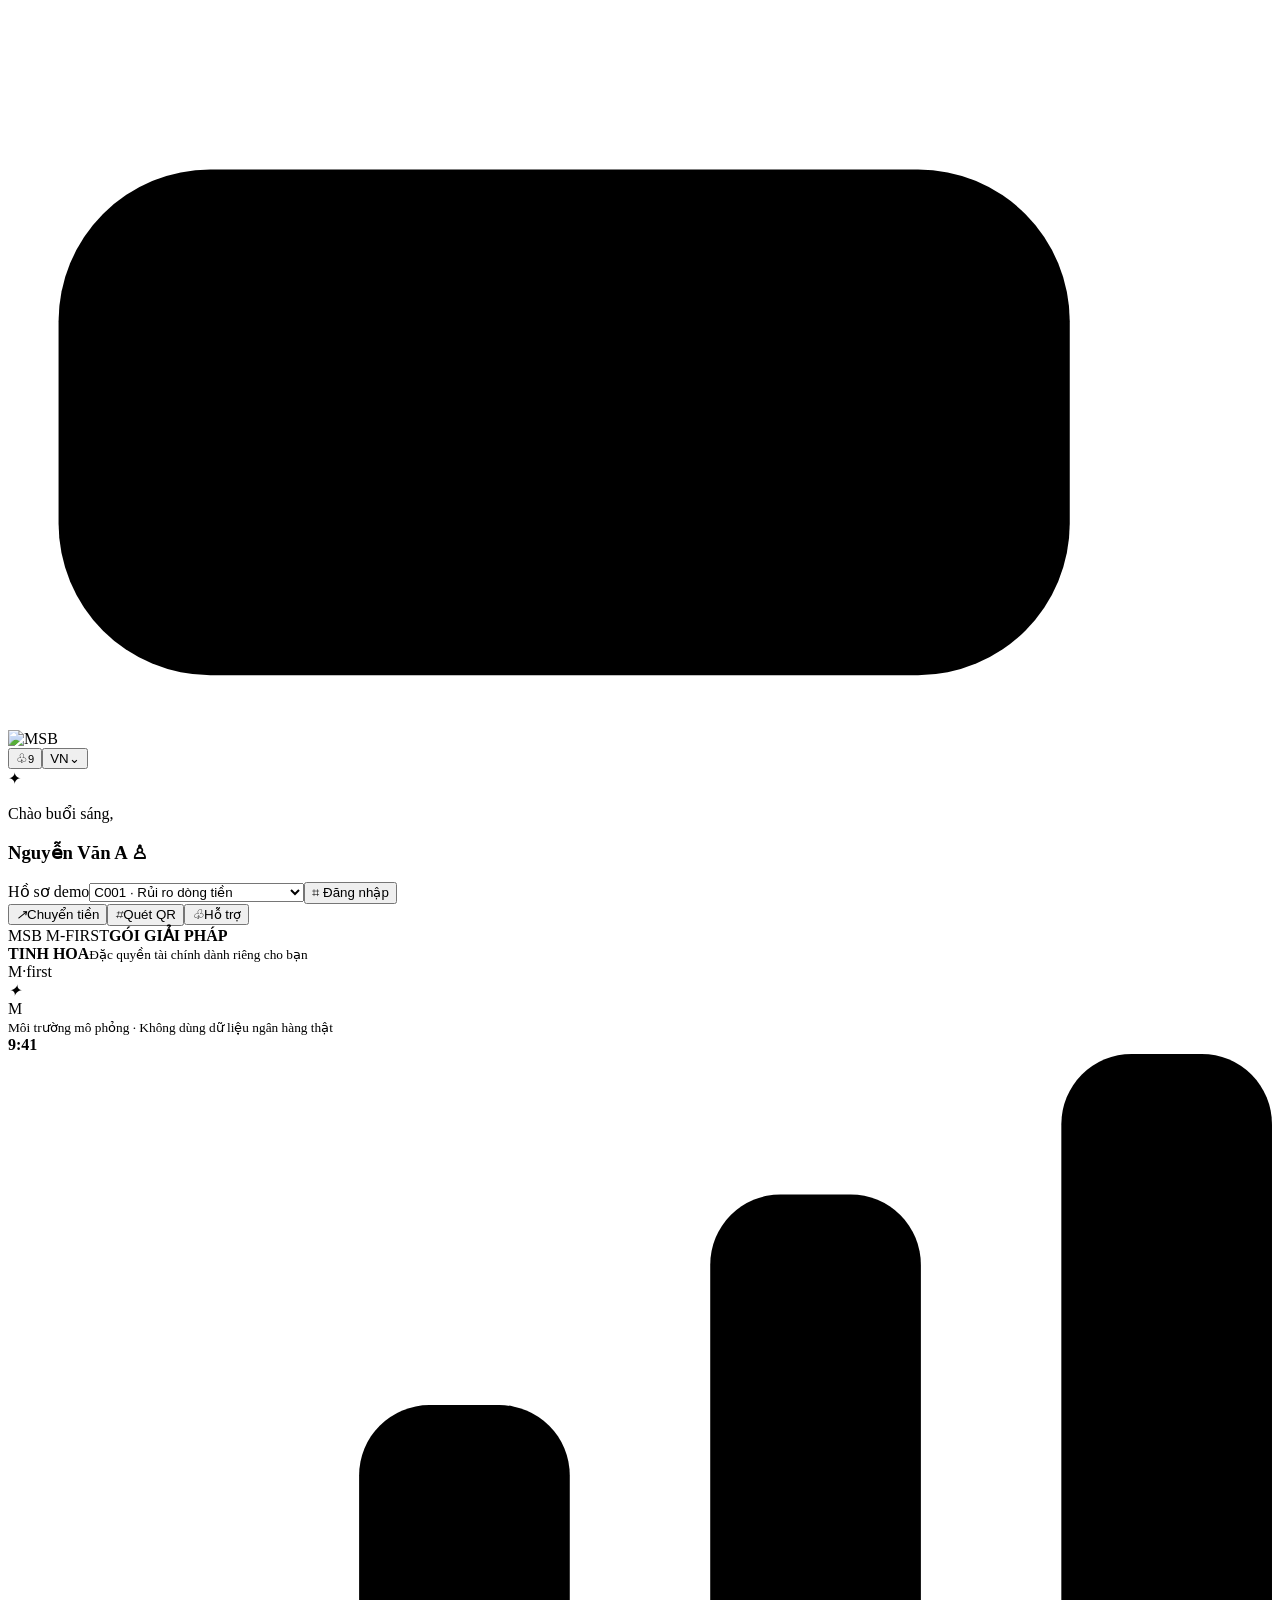
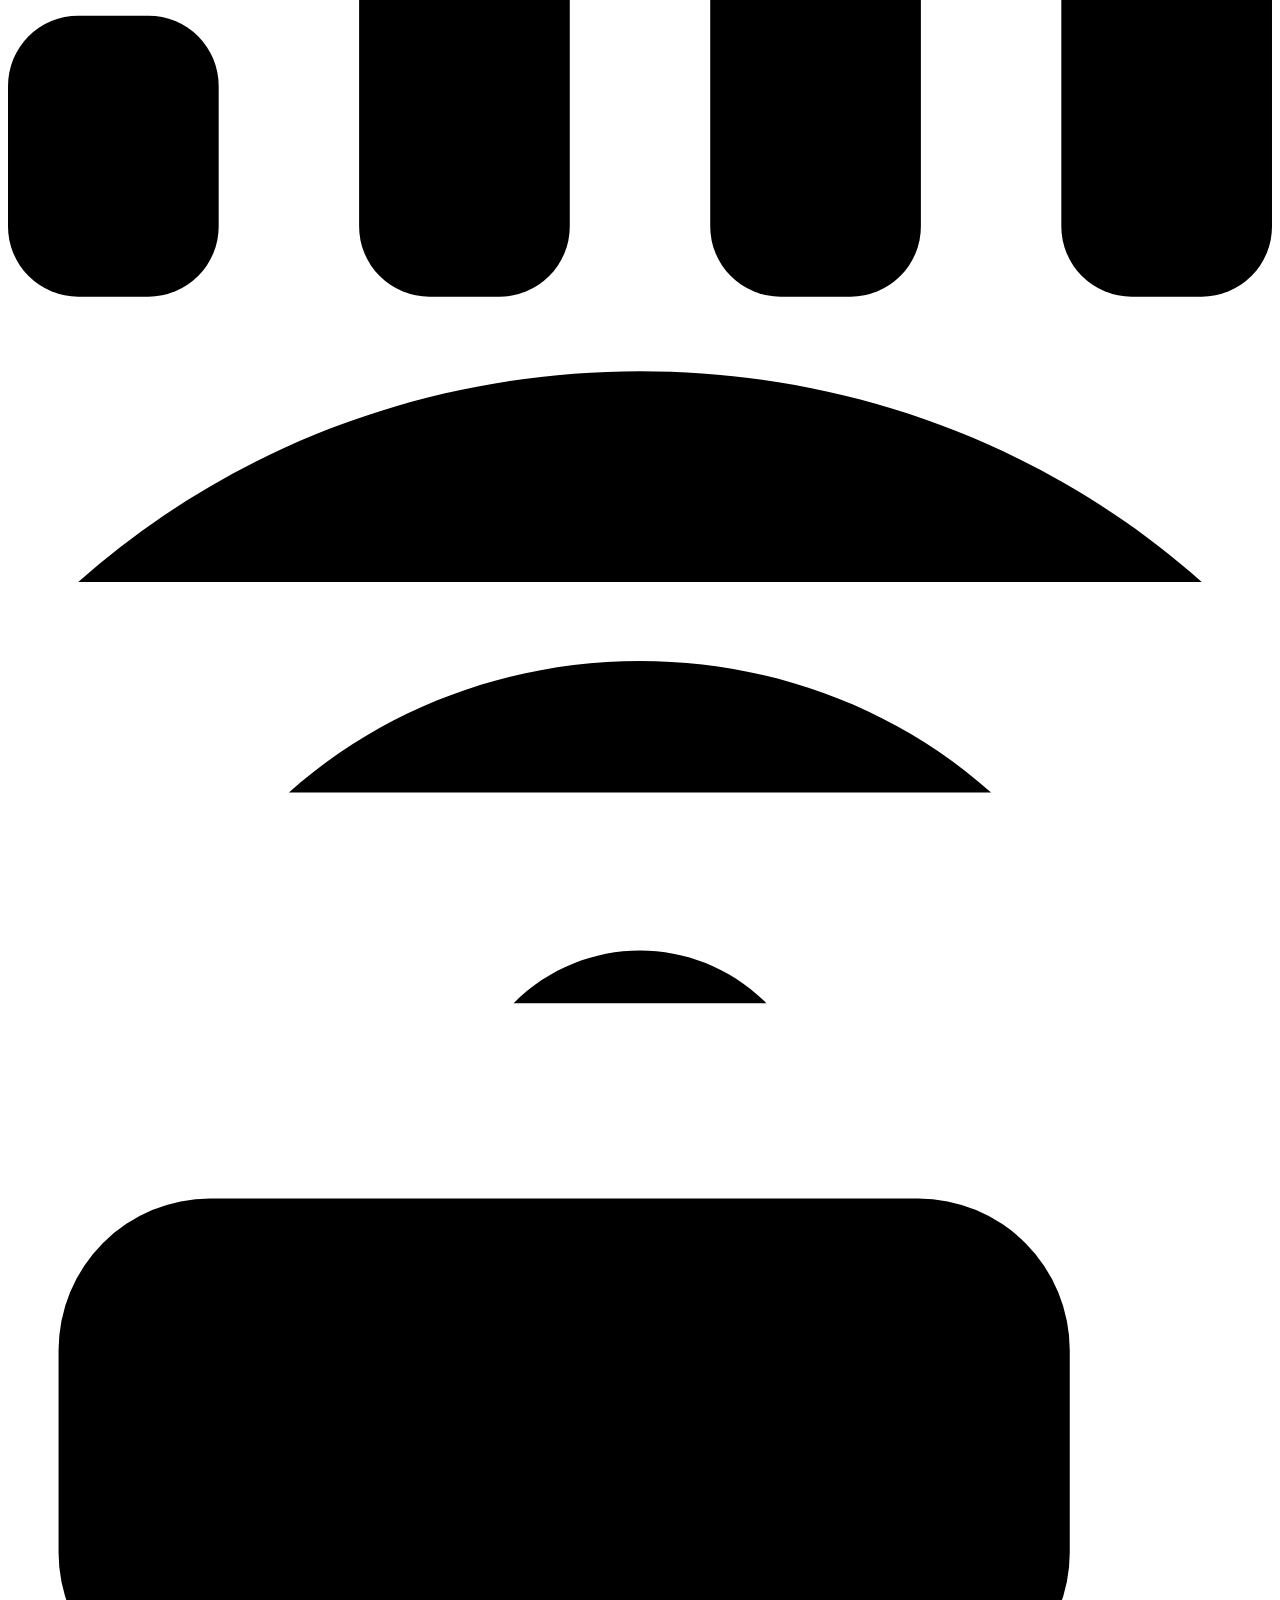
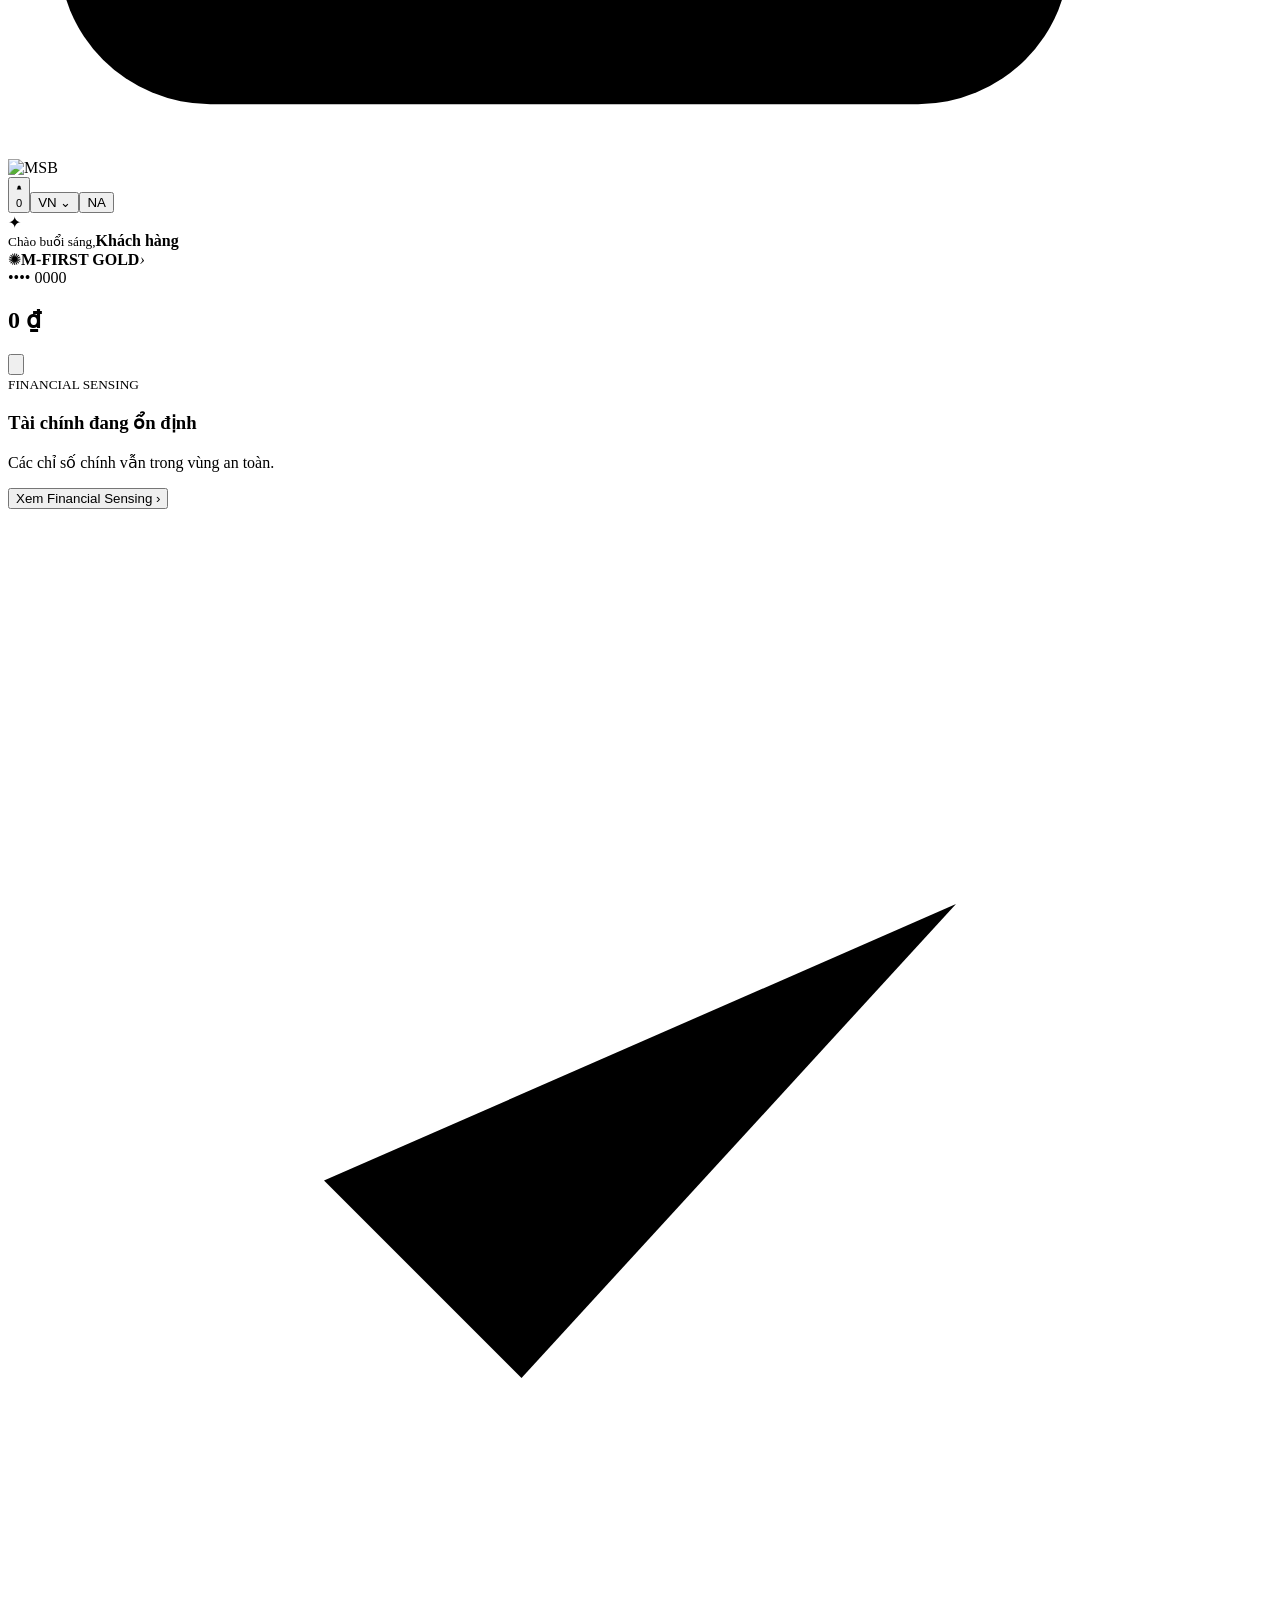
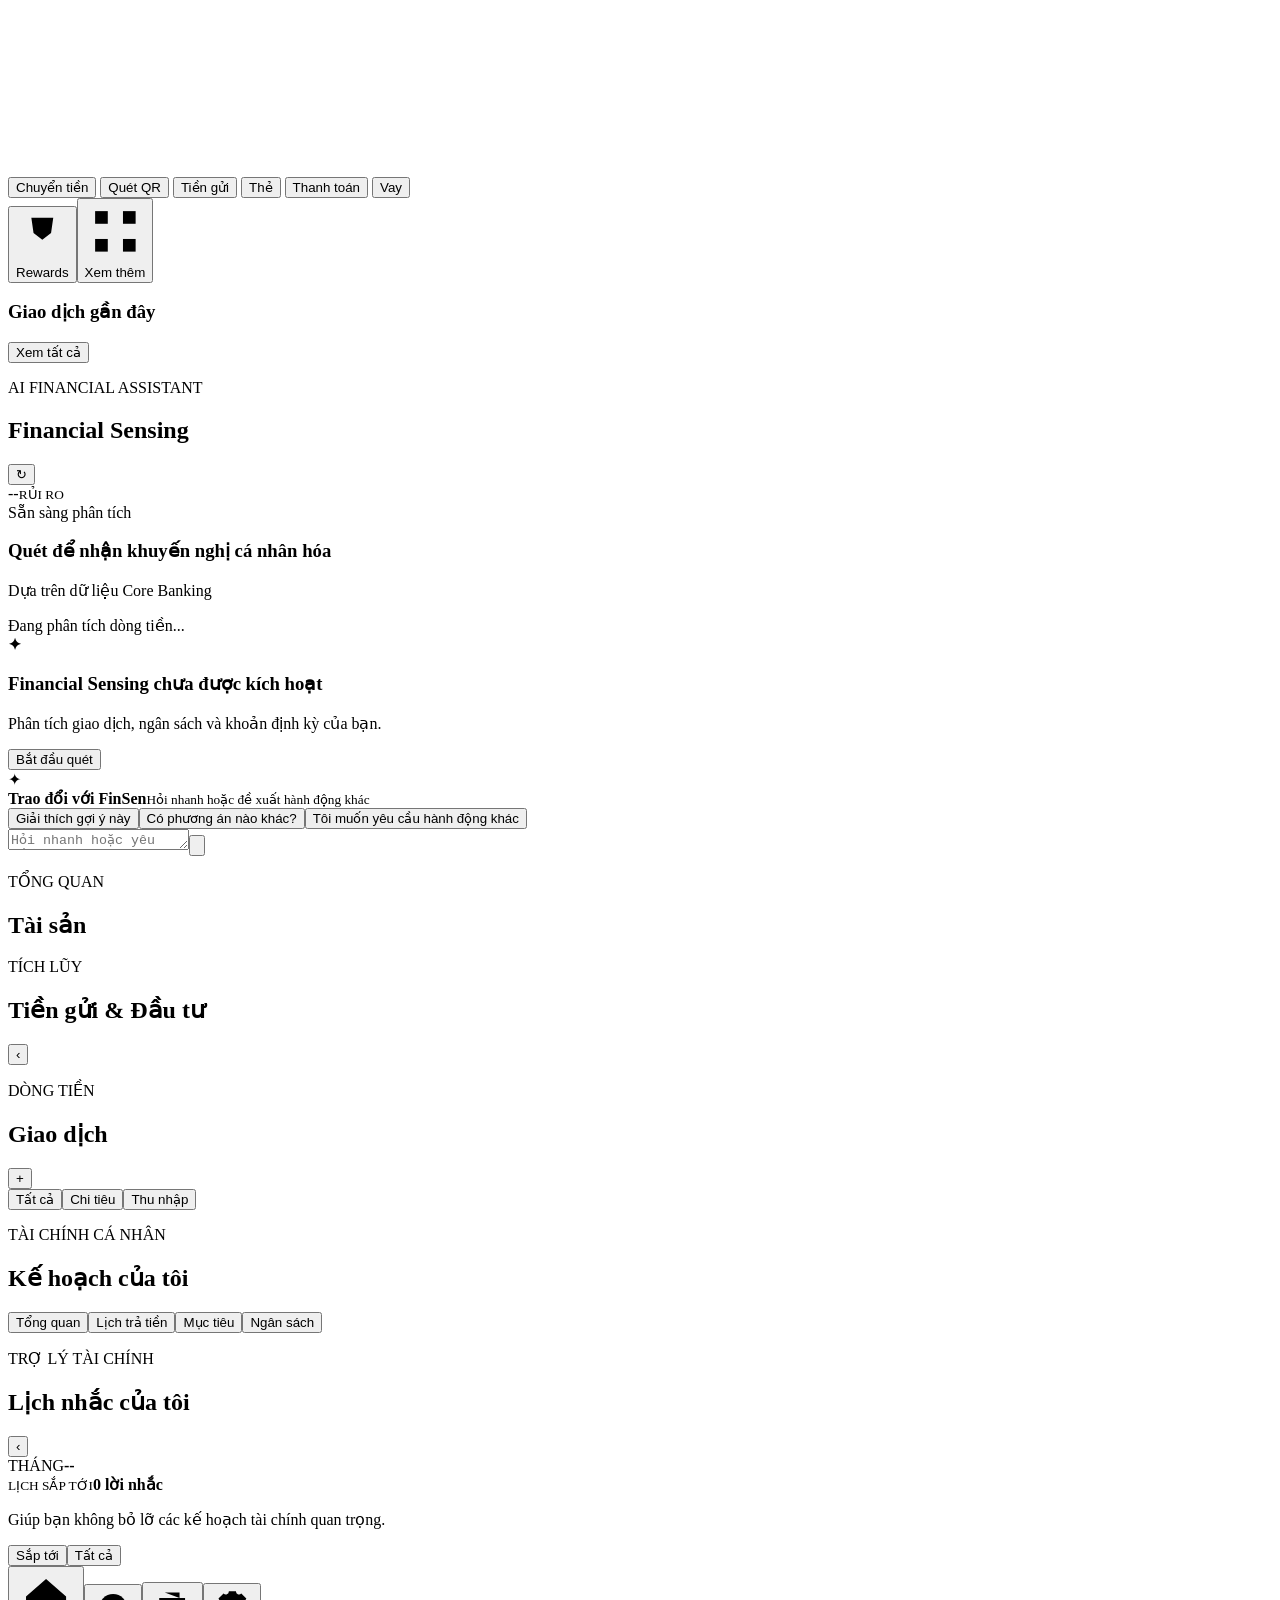
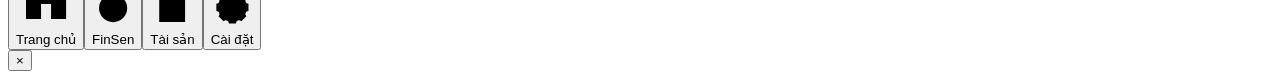
==== commit c118a828: "update frontend" ====
--- a/frontend-mobile/src/index.html
+++ b/frontend-mobile/src/index.html
@@ -1,5 +1,5 @@
 <!doctype html>
-<html lang="vi"><head><meta charset="utf-8"><meta name="viewport" content="width=device-width,initial-scale=1"><meta name="theme-color" content="#101820"><title>MSB M-First · Financial Sensing</title><link rel="preconnect" href="https://fonts.googleapis.com"><link rel="preconnect" href="https://fonts.gstatic.com" crossorigin><link href="https://fonts.googleapis.com/css2?family=Manrope:wght@400;500;600;700;800&display=swap" rel="stylesheet"><link rel="stylesheet" href="/styles.css?v=20260906-3"><link rel="stylesheet" href="/overrides.css?v=20260909-4"><link rel="stylesheet" href="/chat.css?v=20260919-4"><link rel="stylesheet" href="/settings.css?v=20260913-1"><link rel="stylesheet" href="/reminders.css?v=20260918-1"></head>
+<html lang="vi"><head><meta charset="utf-8"><meta name="viewport" content="width=device-width,initial-scale=1"><meta name="theme-color" content="#101820"><title>MSB M-First · Financial Sensing</title><link rel="preconnect" href="https://fonts.googleapis.com"><link rel="preconnect" href="https://fonts.gstatic.com" crossorigin><link href="https://fonts.googleapis.com/css2?family=Manrope:wght@400;500;600;700;800&display=swap" rel="stylesheet"><link rel="stylesheet" href="/styles.css?v=20260906-3"><link rel="stylesheet" href="/overrides.css?v=20260919-15"><link rel="stylesheet" href="/chat.css?v=20260919-4"><link rel="stylesheet" href="/settings.css?v=20260913-1"><link rel="stylesheet" href="/reminders.css?v=20260918-1"></head>
 <body><main class="phone">
   <section id="login" class="login msb-screen">
     <div class="statusbar"><b>9:41</b><span class="device-status" aria-label="Trạng thái thiết bị"><svg class="cellular" viewBox="0 0 18 12"><rect x="0" y="8" width="3" height="4" rx="1"/><rect x="5" y="5" width="3" height="7" rx="1"/><rect x="10" y="2" width="3" height="10" rx="1"/><rect x="15" width="3" height="12" rx="1"/></svg><svg class="wifi" viewBox="0 0 18 12"><path d="M1 4c4.5-4 11.5-4 16 0M4 7c2.8-2.5 7.2-2.5 10 0M7.2 10c1-1 2.6-1 3.6 0"/></svg><svg class="battery" viewBox="0 0 25 12"><rect x="1" y="1" width="20" height="10" rx="3"/><path d="M23 4v4"/><rect class="battery-level" x="3" y="3" width="16" height="6" rx="1.5"/></svg></span></div>
@@ -22,12 +22,12 @@
         <div class="health-visual" aria-hidden="true"><i></i><i></i><i></i><b id="healthGlyph"><svg viewBox="0 0 32 32"><path d="M8 17l5 5L24 10"/></svg></b></div>
       </article>
       <article class="service-grid glass-card">
-        <button data-action="transfer"><svg viewBox="0 0 32 32"><circle cx="16" cy="16" r="11"/><path d="m12 19 8-8m-6 0h6v6"/></svg><span>Chuyển tiền</span></button>
-        <button data-action="spend"><svg viewBox="0 0 32 32"><path d="M7 13V7h6M19 7h6v6M25 19v6h-6M13 25H7v-6M12 12h3v3h-3zm6 0h2v2h-2zm-6 6h2v2h-2zm6 0h3v3h-3z"/></svg><span>Quét QR</span></button>
-        <button data-go="deposits"><svg viewBox="0 0 32 32"><path d="M9 14c1-5 5-7 9-5 3-2 7 0 7 4 2 1 3 4 1 6-2 3-6 3-9 1-3 2-8 1-9-3M11 18c2 3 2 6 1 8m10-7c-1 3-1 5 1 7M8 13 5 11m18-1 3-2"/></svg><span>Tiền gửi</span></button>
-        <button data-go="transactions"><svg viewBox="0 0 32 32"><rect x="6" y="9" width="20" height="14" rx="1.5"/><path d="M6 13h20m-15 6h5"/></svg><span>Thẻ</span></button>
-        <button data-go="plans"><svg viewBox="0 0 32 32"><path d="M9 6h14v20l-3-2-3 2-3-2-3 2-2-2ZM13 11h7m-7 4h7m-7 4h5"/></svg><span>Thanh toán</span></button>
-        <button data-action="more"><svg viewBox="0 0 32 32"><path d="M7 22c4 1 7 2 11 2 4 0 7-2 8-5-3-1-6 0-9 1l-5-2M17 17c-3 0-5-2-5-4s2-4 5-4 5 2 5 4h-5m0-8v4m0 8v3"/></svg><span>Vay</span></button>
+        <button data-action="transfer"><i class="transfer-icon" aria-hidden="true"></i><span>Chuyển tiền</span></button>
+        <button data-action="spend"><i class="qr-icon" aria-hidden="true"></i><span>Quét QR</span></button>
+        <button data-go="deposits"><i class="saving-icon" aria-hidden="true"></i><span>Tiền gửi</span></button>
+        <button data-go="transactions"><i class="card-icon" aria-hidden="true"></i><span>Thẻ</span></button>
+        <button data-go="plans"><i class="payment-icon" aria-hidden="true"></i><span>Thanh toán</span></button>
+        <button data-action="more"><i class="lending-icon" aria-hidden="true"></i><span>Vay</span></button>
         <footer><button><svg viewBox="0 0 24 24"><path d="M7 4h10l-1 7-4 3-4-3Zm5 10v5m-4 1h8"/></svg><span>Rewards</span></button><button><svg viewBox="0 0 24 24"><rect x="4" y="4" width="5" height="5"/><rect x="15" y="4" width="5" height="5"/><rect x="4" y="15" width="5" height="5"/><rect x="15" y="15" width="5" height="5"/></svg><span>Xem thêm</span></button></footer>
       </article>
       <div class="heading"><h3>Giao dịch gần đây</h3><button data-go="transactions">Xem tất cả</button></div><div id="recent" class="transactions skeleton"></div>
@@ -43,4 +43,4 @@
     <nav><button class="active" data-page="home"><svg viewBox="0 0 24 24"><path d="m4 11 8-7 8 7v9h-6v-6h-4v6H4Z"/></svg><span>Trang chủ</span></button><button data-page="radar"><svg viewBox="0 0 24 24"><circle cx="12" cy="12" r="8"/><circle cx="12" cy="12" r="4"/><path d="M12 12 18 7M12 2v2m8 8h2M12 20v2M2 12h2"/></svg><span>FinSen</span></button><button data-page="assets"><svg viewBox="0 0 24 24"><path d="M5 7h14v13H5zM8 4h8v3M5 11h14"/></svg><span>Tài sản</span></button><button data-page="plans"><svg viewBox="0 0 24 24"><circle cx="12" cy="12" r="3"/><path d="M19.4 15a1.7 1.7 0 0 0 .34 1.88l.06.06-2.83 2.83-.06-.06a1.7 1.7 0 0 0-1.88-.34A1.7 1.7 0 0 0 14 20.92V21h-4v-.08a1.7 1.7 0 0 0-1.03-1.52 1.7 1.7 0 0 0-1.88.34l-.06.06-2.83-2.83.06-.06A1.7 1.7 0 0 0 4.6 15 1.7 1.7 0 0 0 3.08 14H3v-4h.08A1.7 1.7 0 0 0 4.6 8.96a1.7 1.7 0 0 0-.34-1.88l-.06-.06 2.83-2.83.06.06a1.7 1.7 0 0 0 1.88.34A1.7 1.7 0 0 0 10 3.08V3h4v.08a1.7 1.7 0 0 0 1.03 1.52 1.7 1.7 0 0 0 1.88-.34l.06-.06 2.83 2.83-.06.06a1.7 1.7 0 0 0-.34 1.88A1.7 1.7 0 0 0 20.92 10H21v4h-.08A1.7 1.7 0 0 0 19.4 15Z"/></svg><span>Cài đặt</span></button></nav>
 
   </section>
-</main><div id="modal" class="modal hidden"><section><button id="close" class="close">×</button><div id="modalBody"></div></section></div><div id="toast" class="toast hidden"></div><script src="/app.js?v=20260919-6"></script><script src="/radar-theme.js?v=20260912-1"></script></body></html>
+</main><div id="modal" class="modal hidden"><section><button id="close" class="close">×</button><div id="modalBody"></div></section></div><div id="toast" class="toast hidden"></div><script src="/app.js?v=20260919-9"></script><script src="/radar-theme.js?v=20260912-1"></script></body></html>
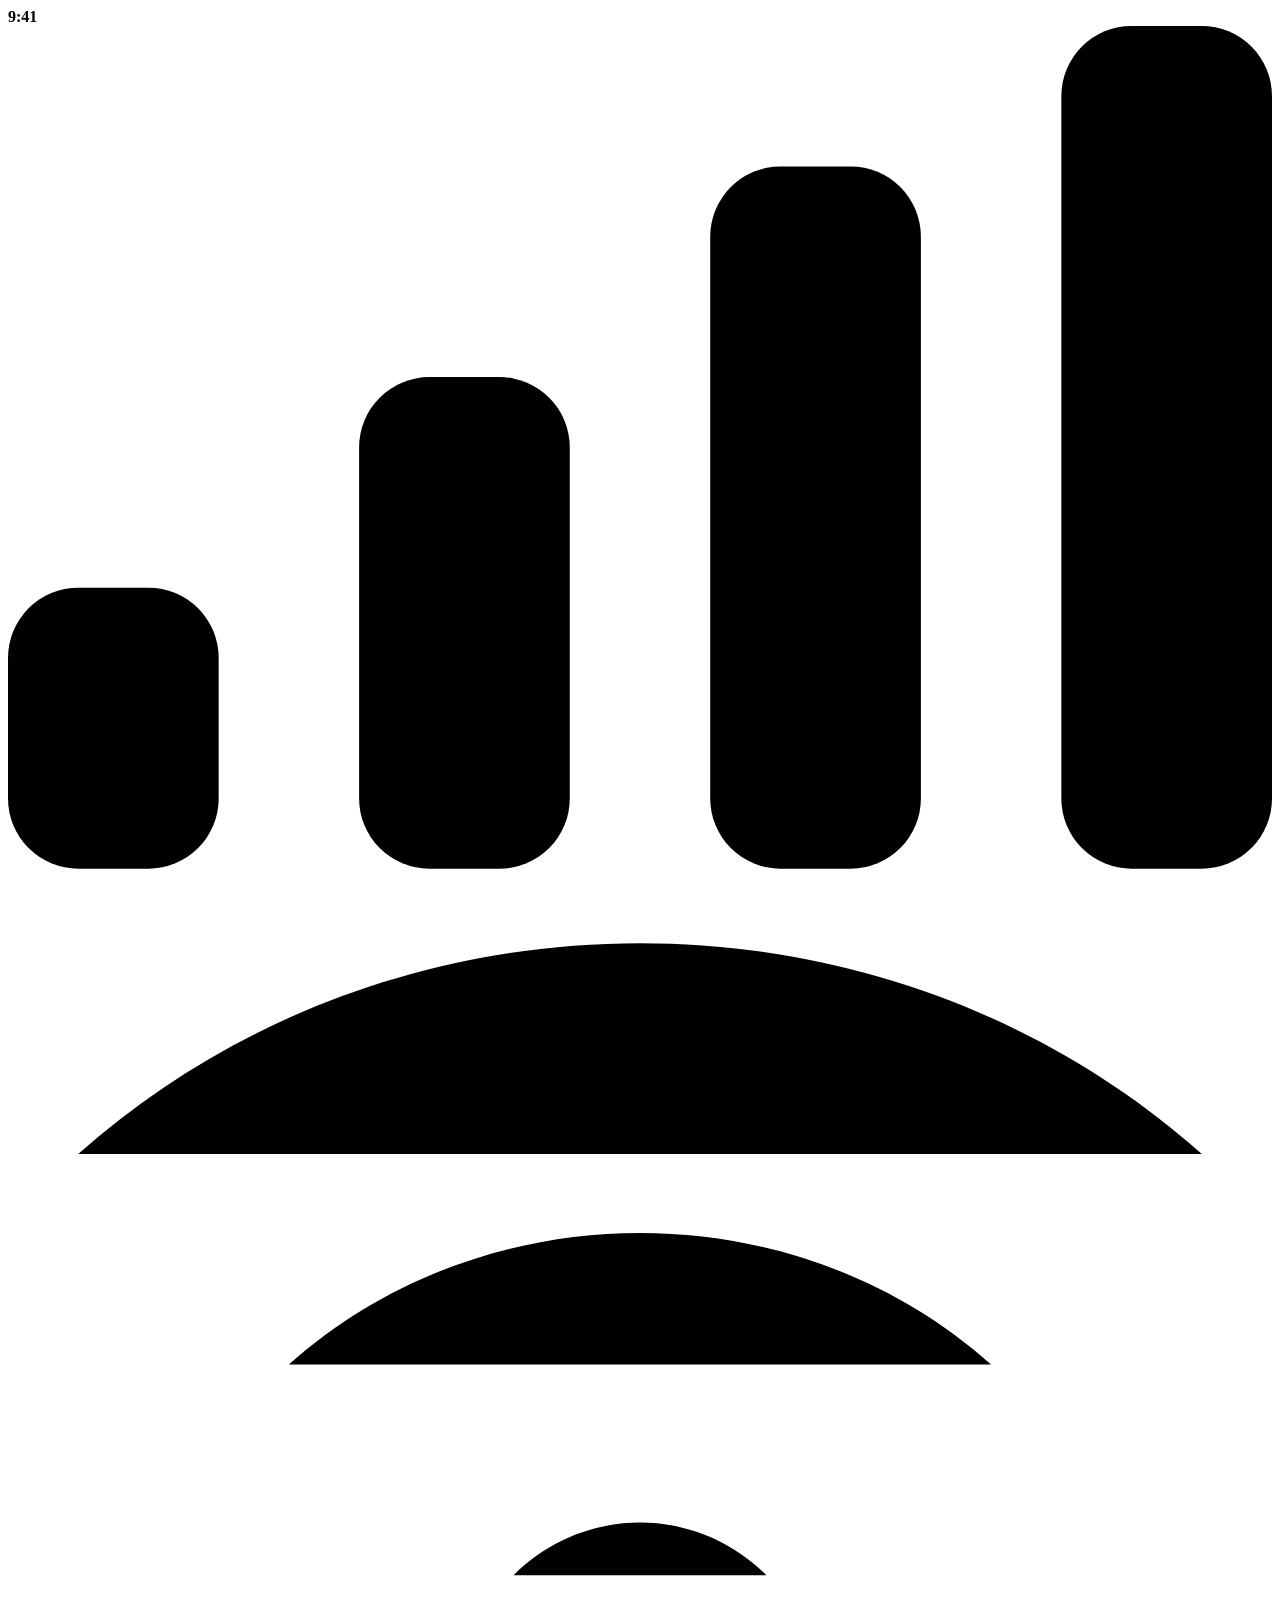
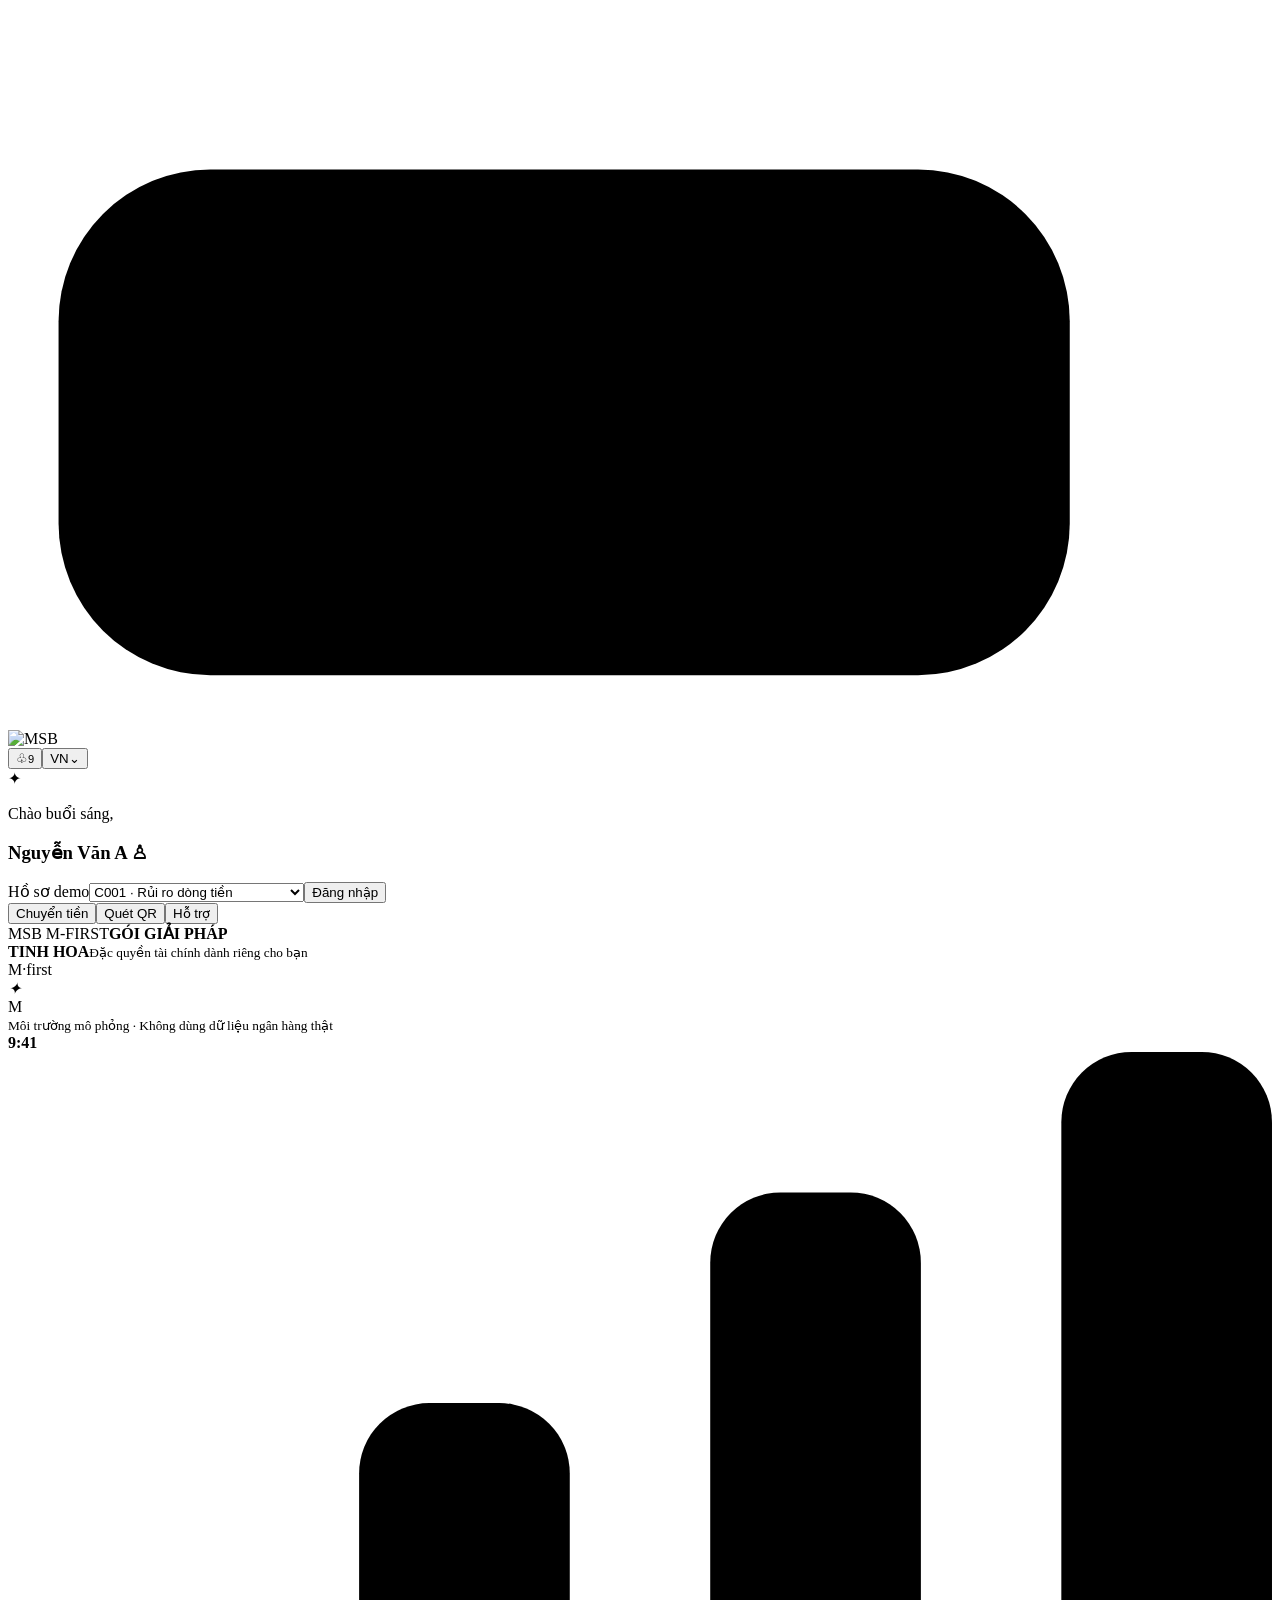
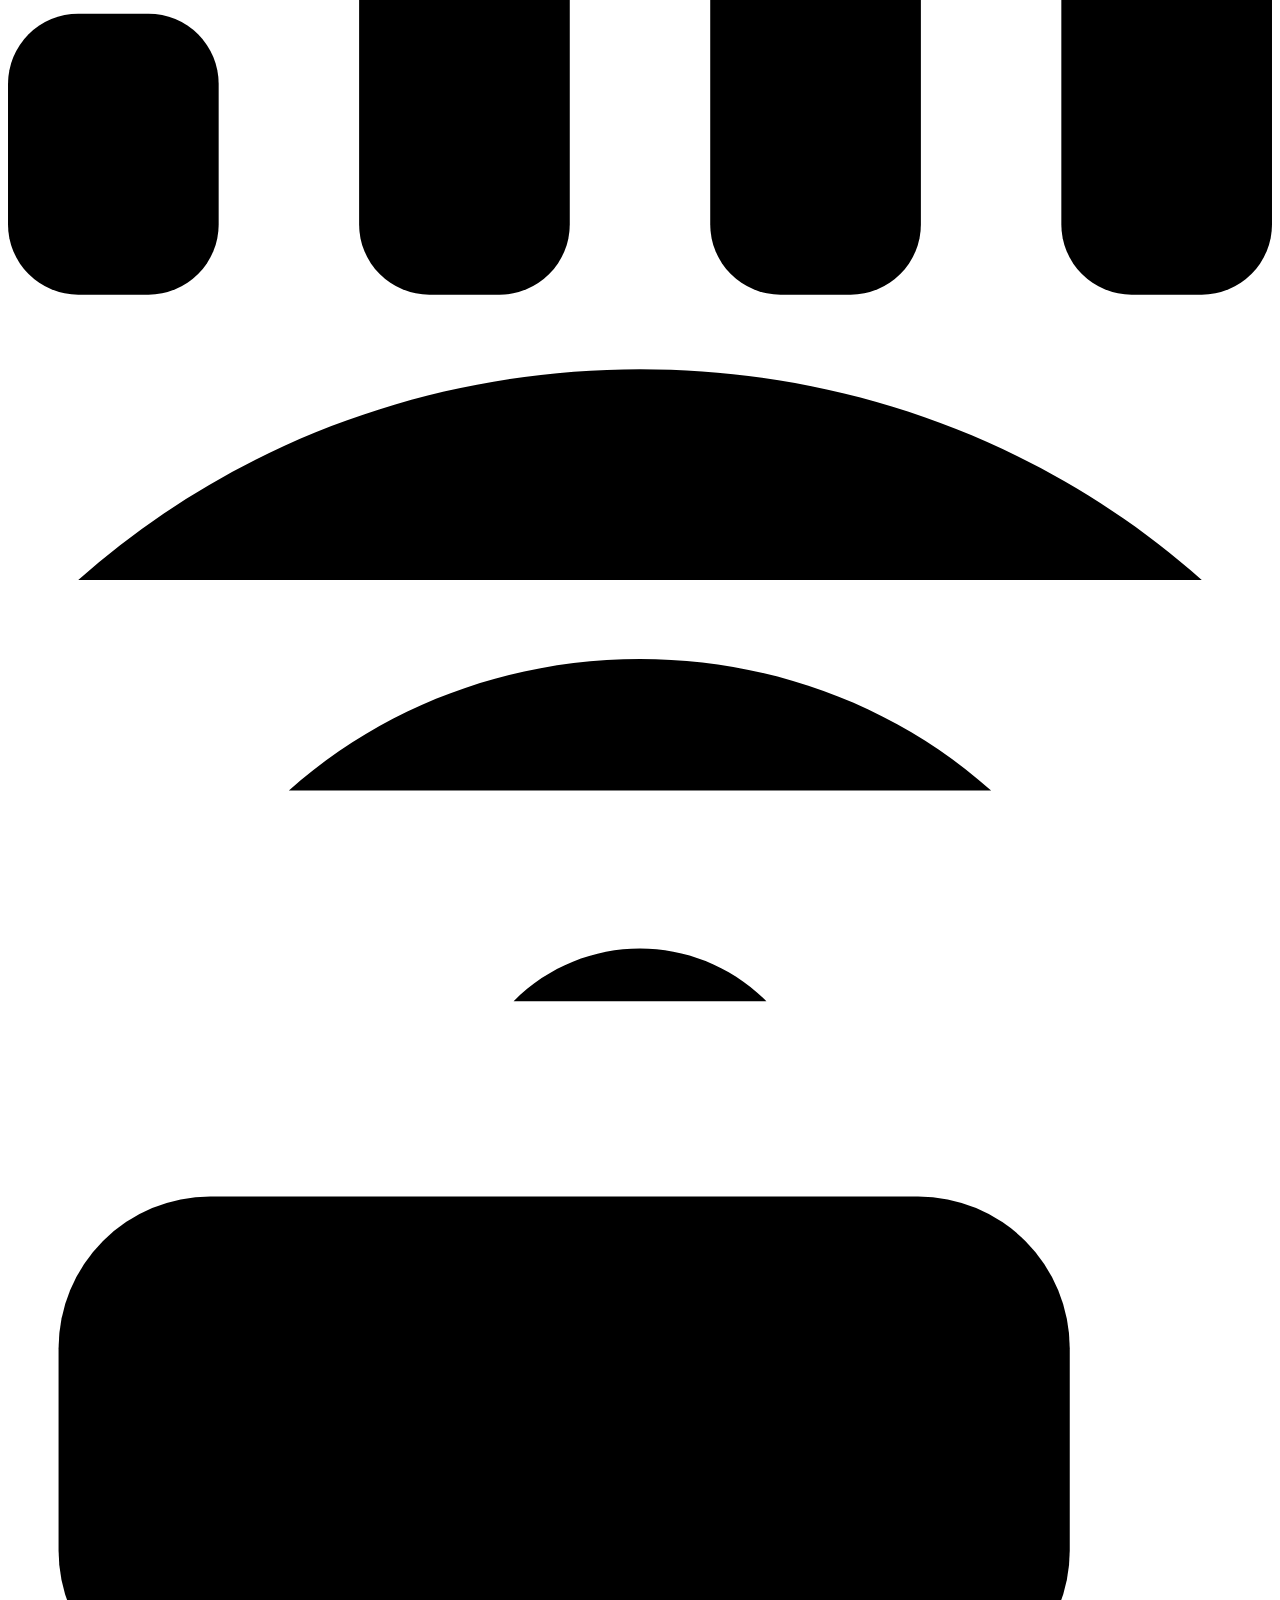
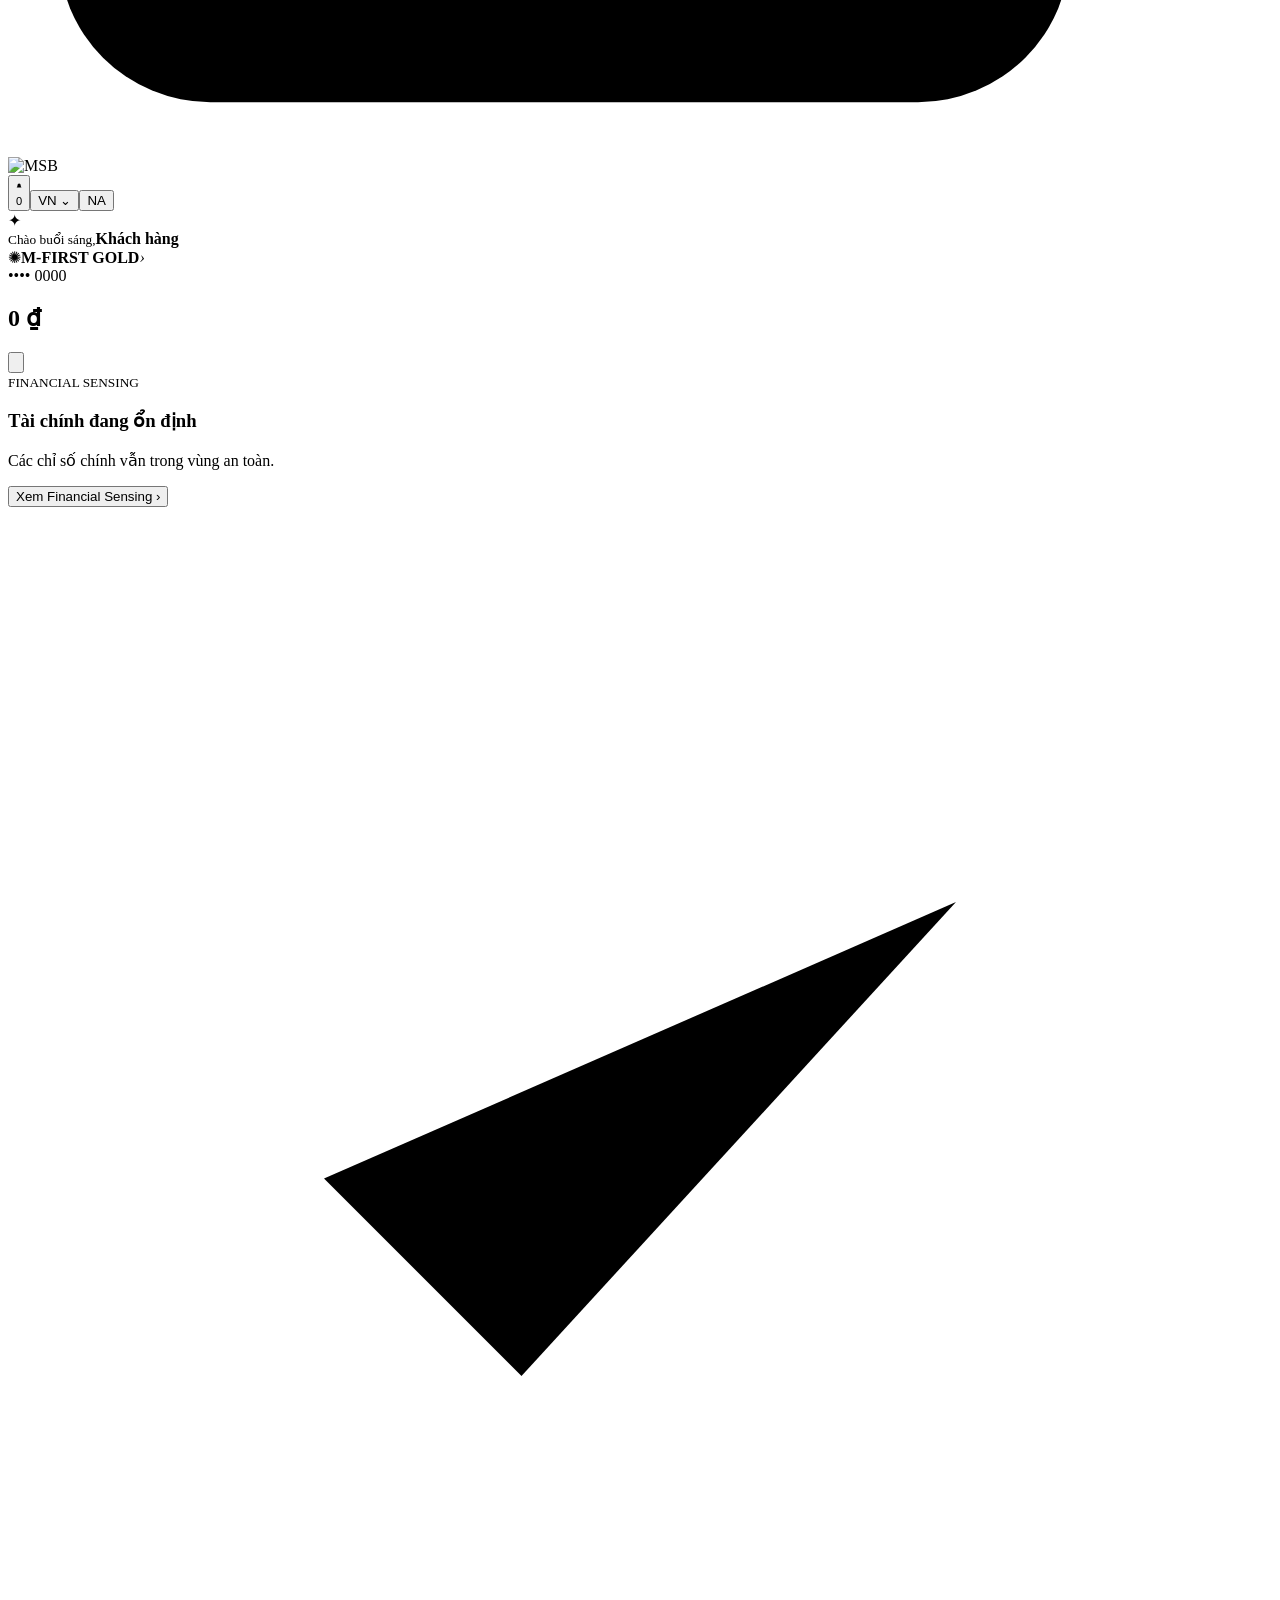
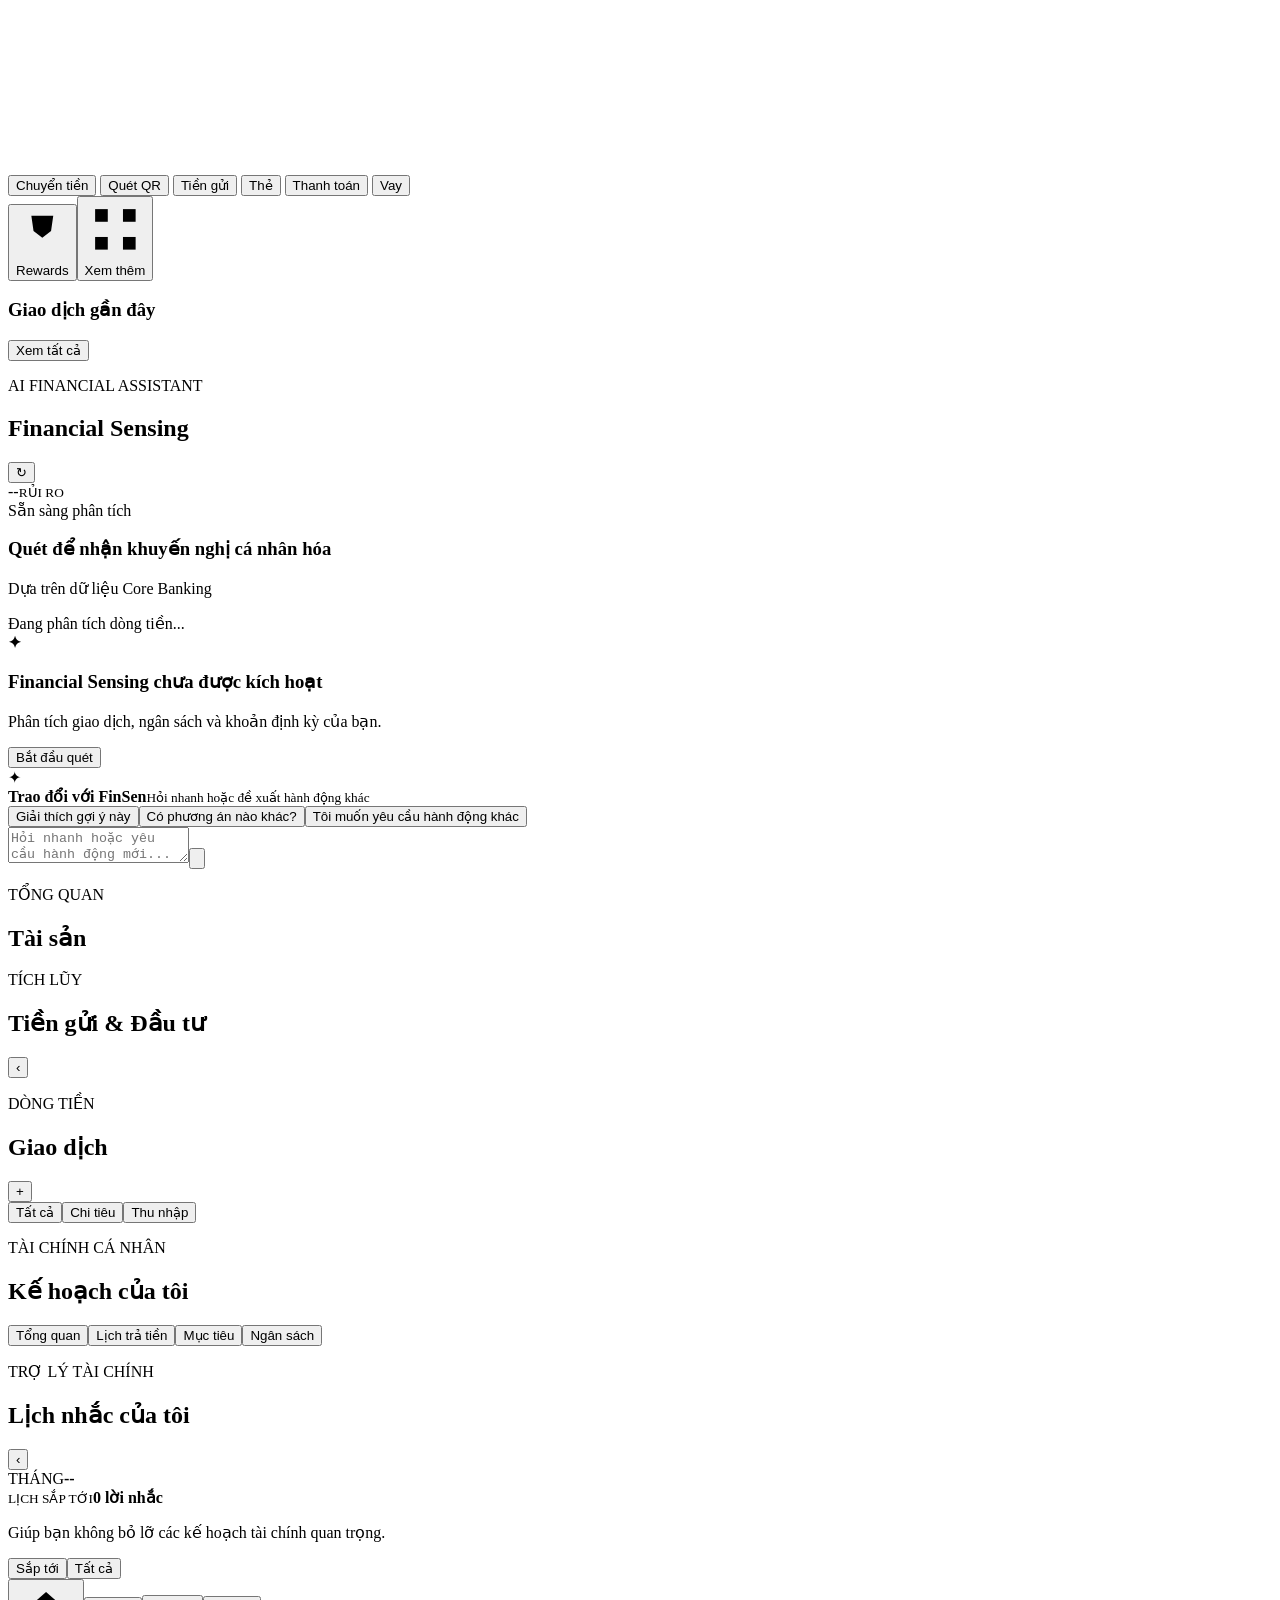
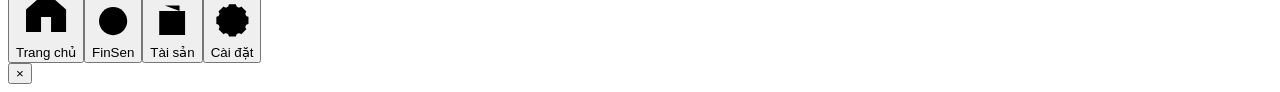
==== commit 2bb1ff43: "update pitch" ====
--- a/frontend-mobile/src/index.html
+++ b/frontend-mobile/src/index.html
@@ -1,19 +1,19 @@
 <!doctype html>
-<html lang="vi"><head><meta charset="utf-8"><meta name="viewport" content="width=device-width,initial-scale=1"><meta name="theme-color" content="#101820"><title>MSB M-First · Financial Sensing</title><link rel="preconnect" href="https://fonts.googleapis.com"><link rel="preconnect" href="https://fonts.gstatic.com" crossorigin><link href="https://fonts.googleapis.com/css2?family=Manrope:wght@400;500;600;700;800&display=swap" rel="stylesheet"><link rel="stylesheet" href="/styles.css?v=20260906-3"><link rel="stylesheet" href="/overrides.css?v=20260919-15"><link rel="stylesheet" href="/chat.css?v=20260919-4"><link rel="stylesheet" href="/settings.css?v=20260913-1"><link rel="stylesheet" href="/reminders.css?v=20260918-1"></head>
+<html lang="vi"><head><meta charset="utf-8"><meta name="viewport" content="width=device-width,initial-scale=1"><meta name="theme-color" content="#101820"><title>MSB M-First · Financial Sensing</title><link rel="preconnect" href="https://fonts.googleapis.com"><link rel="preconnect" href="https://fonts.gstatic.com" crossorigin><link href="https://fonts.googleapis.com/css2?family=Manrope:wght@400;500;600;700;800&display=swap" rel="stylesheet"><link rel="stylesheet" href="/styles.css?v=20260906-3"><link rel="stylesheet" href="/overrides.css?v=20260920-7"><link rel="stylesheet" href="/chat.css?v=20260920-1"><link rel="stylesheet" href="/settings.css?v=20260913-1"><link rel="stylesheet" href="/reminders.css?v=20260918-1"></head>
 <body><main class="phone">
   <section id="login" class="login msb-screen">
     <div class="statusbar"><b>9:41</b><span class="device-status" aria-label="Trạng thái thiết bị"><svg class="cellular" viewBox="0 0 18 12"><rect x="0" y="8" width="3" height="4" rx="1"/><rect x="5" y="5" width="3" height="7" rx="1"/><rect x="10" y="2" width="3" height="10" rx="1"/><rect x="15" width="3" height="12" rx="1"/></svg><svg class="wifi" viewBox="0 0 18 12"><path d="M1 4c4.5-4 11.5-4 16 0M4 7c2.8-2.5 7.2-2.5 10 0M7.2 10c1-1 2.6-1 3.6 0"/></svg><svg class="battery" viewBox="0 0 25 12"><rect x="1" y="1" width="20" height="10" rx="3"/><path d="M23 4v4"/><rect class="battery-level" x="3" y="3" width="16" height="6" rx="1.5"/></svg></span></div>
-    <header class="msb-header"><div class="msb-logo"><img src="/assets/logo-msb.png" alt="MSB"></div><div class="header-tools"><button class="bell">♧<small>9</small></button><button class="lang">VN⌄</button></div></header>
+    <header class="msb-header"><div class="msb-logo"><img src="/assets/logo-msb-inverse.svg?v=2" alt="MSB"></div><div class="header-tools"><button class="bell">♧<small>9</small></button><button class="lang">VN⌄</button></div></header>
     <div class="hero-mark"><i></i><i></i><i></i><i></i><span>✦</span></div>
-    <article class="login-card glass-card"><p>Chào buổi sáng,</p><h1>Nguyễn Văn A <span>♙</span></h1><label class="customer-field">Hồ sơ demo<select id="customer"><option value="C001">C001 · Rủi ro dòng tiền</option><option value="C002">C002 · Chi tiêu bất thường</option><option value="C003">C003 · Mục tiêu tiết kiệm</option><option value="C004">C004 · Khoản định kỳ</option><option value="C005">C005 · Tiền nhàn rỗi / M-Sinh lời</option></select></label><button id="loginBtn" class="msb-primary"><span>⌗</span> Đăng nhập</button></article>
-    <article class="login-shortcuts glass-card"><button data-login-shortcut><i>↗</i>Chuyển tiền</button><button data-login-shortcut><i>⌗</i>Quét QR</button><button data-login-shortcut><i>♧</i>Hỗ trợ</button></article>
+    <article class="login-card glass-card"><p>Chào buổi sáng,</p><h1>Nguyễn Văn A <span>♙</span></h1><label class="customer-field">Hồ sơ demo<select id="customer"><option value="C001">C001 · Rủi ro dòng tiền</option><option value="C002">C002 · Chi tiêu bất thường</option><option value="C003">C003 · Mục tiêu tiết kiệm</option><option value="C004">C004 · Khoản định kỳ</option><option value="C005">C005 · Tiền nhàn rỗi / M-Sinh lời</option></select></label><button id="loginBtn" class="msb-primary">Đăng nhập</button></article>
+    <article class="login-shortcuts glass-card"><button data-login-shortcut><i><img src="/assets/transfer.svg" alt=""></i>Chuyển tiền</button><button data-login-shortcut><i><img src="/assets/qr.svg" alt=""></i>Quét QR</button><button data-login-shortcut><i><img src="/assets/support.svg" alt=""></i>Hỗ trợ</button></article>
     <article class="promo"><div><span>MSB M-FIRST</span><b>GÓI GIẢI PHÁP<br>TINH HOA</b><small>Đặc quyền tài chính dành riêng cho bạn</small></div><div class="promo-phone">M·first<br><i>✦</i></div><div class="promo-watch">M</div></article>
     <small class="demo-caption">Môi trường mô phỏng · Không dùng dữ liệu ngân hàng thật</small>
   </section>
 
   <section id="app" class="app msb-screen hidden">
     <div class="statusbar"><b>9:41</b><span class="device-status" aria-label="Trạng thái thiết bị"><svg class="cellular" viewBox="0 0 18 12"><rect x="0" y="8" width="3" height="4" rx="1"/><rect x="5" y="5" width="3" height="7" rx="1"/><rect x="10" y="2" width="3" height="10" rx="1"/><rect x="15" width="3" height="12" rx="1"/></svg><svg class="wifi" viewBox="0 0 18 12"><path d="M1 4c4.5-4 11.5-4 16 0M4 7c2.8-2.5 7.2-2.5 10 0M7.2 10c1-1 2.6-1 3.6 0"/></svg><svg class="battery" viewBox="0 0 25 12"><rect x="1" y="1" width="20" height="10" rx="3"/><path d="M23 4v4"/><rect class="battery-level" x="3" y="3" width="16" height="6" rx="1.5"/></svg></span></div>
-    <header class="msb-header"><div class="msb-logo"><img src="/assets/logo-msb.png" alt="MSB"></div><div class="header-tools"><button id="reminderBell" class="bell" aria-label="Mở lịch nhắc"><svg viewBox="0 0 24 24" aria-hidden="true"><path d="M18 8a6 6 0 0 0-12 0c0 7-3 7-3 9h18c0-2-3-2-3-9M10 21h4"/></svg><small id="reminderCount">0</small></button><button class="lang" aria-label="Ngôn ngữ">VN <span>⌄</span></button><button id="avatar" class="avatar">NA</button></div></header>
+    <header class="msb-header"><div class="msb-logo"><img class="home-logo" src="/assets/logo-msb-inverse.svg?v=2" alt="MSB"><img class="inner-logo" src="/assets/logo-msb.png" alt="" aria-hidden="true"></div><div class="header-tools"><button id="reminderBell" class="bell" aria-label="Mở lịch nhắc"><svg viewBox="0 0 24 24" aria-hidden="true"><path d="M18 8a6 6 0 0 0-12 0c0 7-3 7-3 9h18c0-2-3-2-3-9M10 21h4"/></svg><small id="reminderCount">0</small></button><button class="lang" aria-label="Ngôn ngữ">VN <span>⌄</span></button><button id="avatar" class="avatar">NA</button></div></header>
     <div class="compact-mark"><i></i><i></i><i></i><span>✦</span></div>
     <section id="home" class="page active"><div class="home-greeting"><small>Chào buổi sáng,</small><strong id="name">Khách hàng</strong></div>
       <article class="balance glass-card"><div class="mfirst-product"><span class="product-seal">✺</span><strong>M-FIRST GOLD</strong><em>›</em></div><div class="account-row"><span id="account">•••• 0000</span></div><div class="balance-row"><h2 id="balance">0 ₫</h2><button id="eye" aria-label="Ẩn hoặc hiện số dư"><svg viewBox="0 0 24 24" aria-hidden="true"><path d="M2 12s3.5-6 10-6 10 6 10 6-3.5 6-10 6S2 12 2 12Z"/><circle cx="12" cy="12" r="2.6"/></svg></button></div></article>
@@ -34,7 +34,7 @@
     </section>
 
     <section id="radar" class="page content-page"><div class="title"><div><p class="eyebrow">AI FINANCIAL ASSISTANT</p><h2>Financial Sensing</h2></div><button id="refresh" class="circle" data-action="scan">↻</button></div><article class="score"><div id="risk">--<small>RỦI RO</small></div><section><label id="radarStatus">Sẵn sàng phân tích</label><h3 id="radarTitle">Quét để nhận khuyến nghị cá nhân hóa</h3><p id="confidence">Dựa trên dữ liệu Core Banking</p></section></article><div id="scanning" class="scanning hidden"><i></i>Đang phân tích dòng tiền...</div><div id="radarResult" class="empty"><b>✦</b><h3>Financial Sensing chưa được kích hoạt</h3><p>Phân tích giao dịch, ngân sách và khoản định kỳ của bạn.</p><button id="startScan" class="msb-primary">Bắt đầu quét</button></div>
-      <section id="chatPanel" class="chat-panel hidden" aria-label="Trao đổi về gợi ý của Financial Sensing"><header><div><span>✦</span><section><strong>Trao đổi với FinSen</strong><small>Hỏi nhanh hoặc đề xuất hành động khác</small></section></div></header><div id="chatMessages" class="chat-messages" role="log" aria-live="polite"></div><div id="chatSuggestions" class="chat-suggestions"><button type="button">Giải thích gợi ý này</button><button type="button">Có phương án nào khác?</button><button type="button">Tôi muốn yêu cầu hành động khác</button></div><form id="chatForm"><textarea id="chatInput" rows="1" maxlength="1000" placeholder="Hỏi nhanh hoặc yêu cầu hành động mới..." aria-label="Nội dung trao đổi" required></textarea><button id="chatSend" type="submit" aria-label="Gửi"><svg viewBox="0 0 24 24"><path d="m4 4 17 8-17 8 3-8Zm3 8h14"/></svg></button></form></section></section>
+      <section id="chatPanel" class="chat-panel hidden" aria-label="Trao đổi về gợi ý của Financial Sensing"><header><div><span>✦</span><section><strong>Trao đổi với FinSen</strong><small>Hỏi nhanh hoặc đề xuất hành động khác</small></section></div></header><div id="chatMessages" class="chat-messages" role="log" aria-live="polite"></div><div id="chatSuggestions" class="chat-suggestions"><button type="button">Giải thích gợi ý này</button><button type="button">Có phương án nào khác?</button><button type="button">Tôi muốn yêu cầu hành động khác</button></div><form id="chatForm"><textarea id="chatInput" rows="2" maxlength="1000" placeholder="Hỏi nhanh hoặc yêu cầu hành động mới..." aria-label="Nội dung trao đổi" required></textarea><button id="chatSend" type="submit" aria-label="Gửi"><svg viewBox="0 0 24 24"><path d="m4 4 17 8-17 8 3-8Zm3 8h14"/></svg></button></form></section></section>
     <section id="assets" class="page content-page asset-page"><div class="title"><div><p class="eyebrow">TỔNG QUAN</p><h2>Tài sản</h2></div></div><div id="assetGroups"></div></section>
     <section id="deposits" class="page content-page asset-page"><div class="title"><div><p class="eyebrow">TÍCH LŨY</p><h2>Tiền gửi &amp; Đầu tư</h2></div><button class="circle" data-go="assets">‹</button></div><div id="depositList"></div></section>
     <section id="transactions" class="page content-page"><div class="title"><div><p class="eyebrow">DÒNG TIỀN</p><h2>Giao dịch</h2></div><button id="addTx" class="add">+</button></div><div class="chips"><button class="active">Tất cả</button><button>Chi tiêu</button><button>Thu nhập</button></div><div id="allTx" class="transactions"></div></section>
@@ -43,4 +43,4 @@
     <nav><button class="active" data-page="home"><svg viewBox="0 0 24 24"><path d="m4 11 8-7 8 7v9h-6v-6h-4v6H4Z"/></svg><span>Trang chủ</span></button><button data-page="radar"><svg viewBox="0 0 24 24"><circle cx="12" cy="12" r="8"/><circle cx="12" cy="12" r="4"/><path d="M12 12 18 7M12 2v2m8 8h2M12 20v2M2 12h2"/></svg><span>FinSen</span></button><button data-page="assets"><svg viewBox="0 0 24 24"><path d="M5 7h14v13H5zM8 4h8v3M5 11h14"/></svg><span>Tài sản</span></button><button data-page="plans"><svg viewBox="0 0 24 24"><circle cx="12" cy="12" r="3"/><path d="M19.4 15a1.7 1.7 0 0 0 .34 1.88l.06.06-2.83 2.83-.06-.06a1.7 1.7 0 0 0-1.88-.34A1.7 1.7 0 0 0 14 20.92V21h-4v-.08a1.7 1.7 0 0 0-1.03-1.52 1.7 1.7 0 0 0-1.88.34l-.06.06-2.83-2.83.06-.06A1.7 1.7 0 0 0 4.6 15 1.7 1.7 0 0 0 3.08 14H3v-4h.08A1.7 1.7 0 0 0 4.6 8.96a1.7 1.7 0 0 0-.34-1.88l-.06-.06 2.83-2.83.06.06a1.7 1.7 0 0 0 1.88.34A1.7 1.7 0 0 0 10 3.08V3h4v.08a1.7 1.7 0 0 0 1.03 1.52 1.7 1.7 0 0 0 1.88-.34l.06-.06 2.83 2.83-.06.06a1.7 1.7 0 0 0-.34 1.88A1.7 1.7 0 0 0 20.92 10H21v4h-.08A1.7 1.7 0 0 0 19.4 15Z"/></svg><span>Cài đặt</span></button></nav>
 
   </section>
-</main><div id="modal" class="modal hidden"><section><button id="close" class="close">×</button><div id="modalBody"></div></section></div><div id="toast" class="toast hidden"></div><script src="/app.js?v=20260919-9"></script><script src="/radar-theme.js?v=20260912-1"></script></body></html>
+</main><div id="modal" class="modal hidden"><section><button id="close" class="close">×</button><div id="modalBody"></div></section></div><div id="toast" class="toast hidden"></div><script src="/app.js?v=20260920-1"></script><script src="/radar-theme.js?v=20260912-1"></script></body></html>
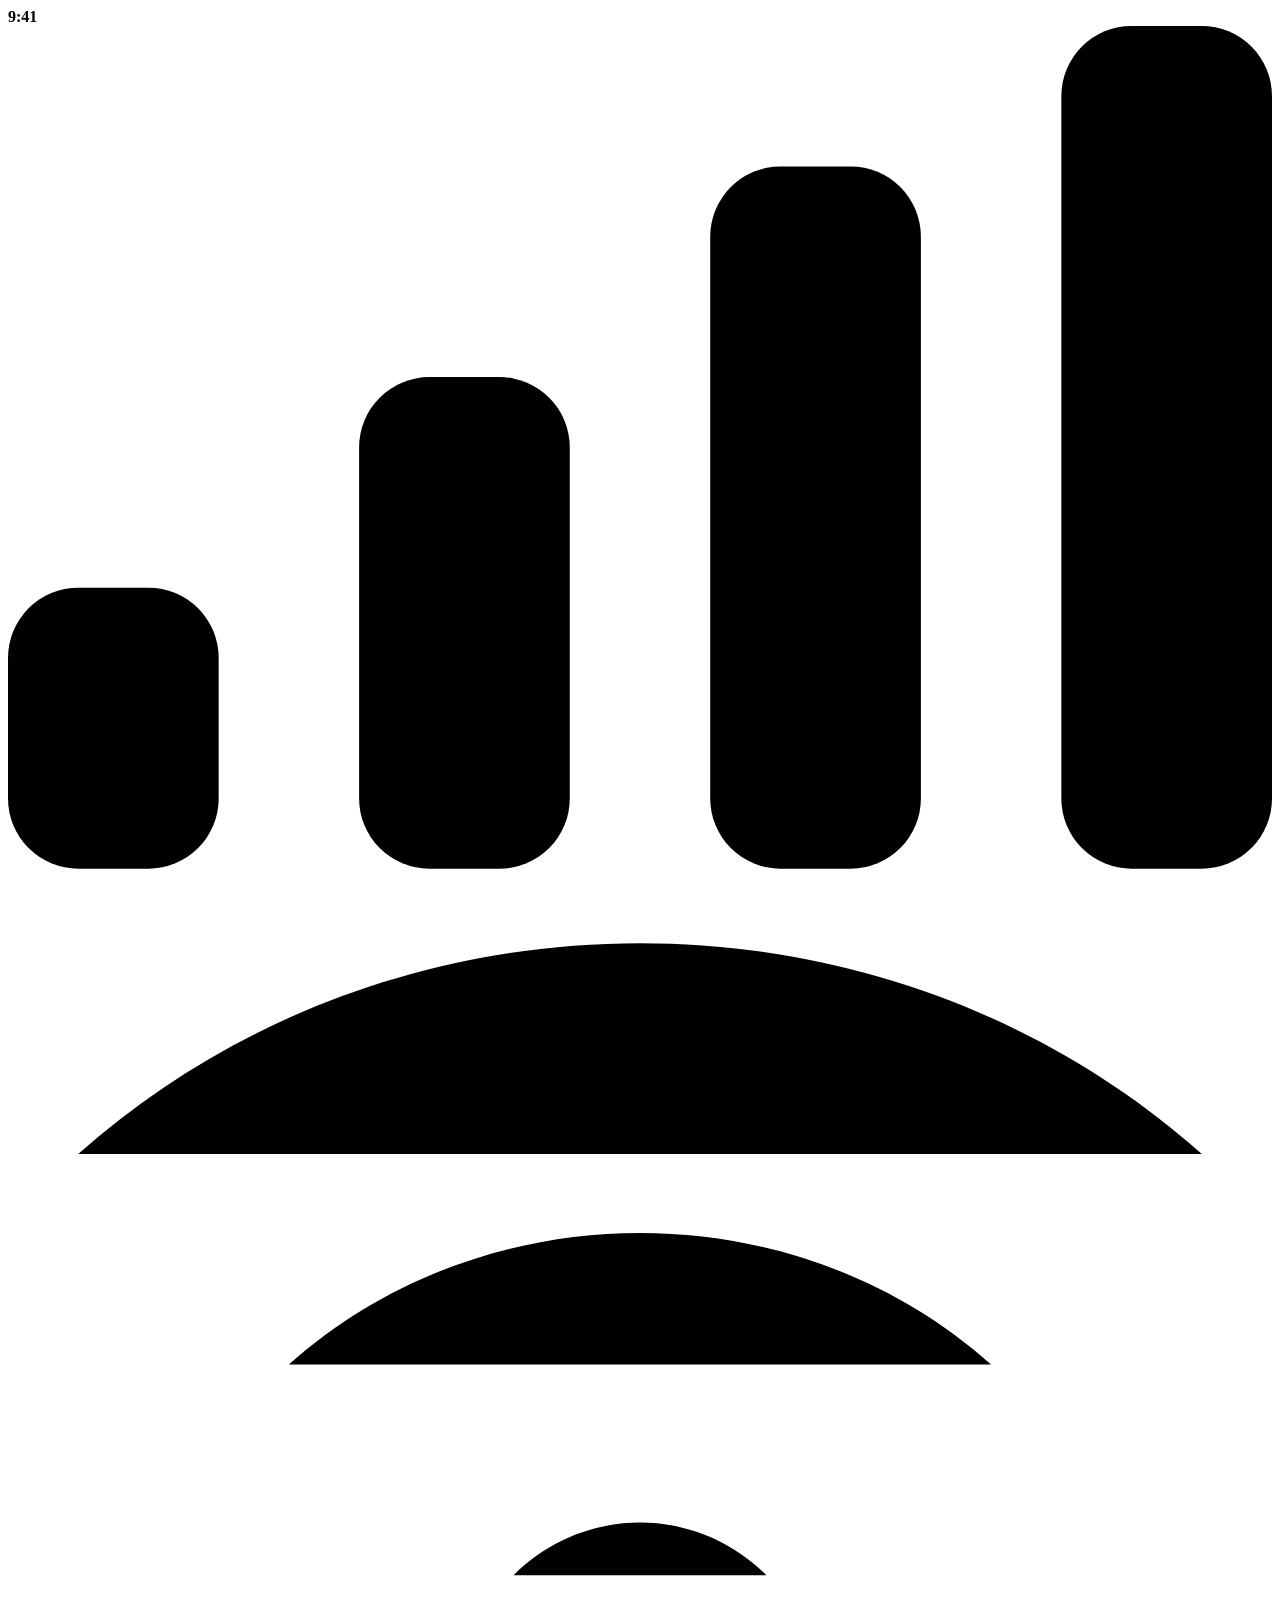
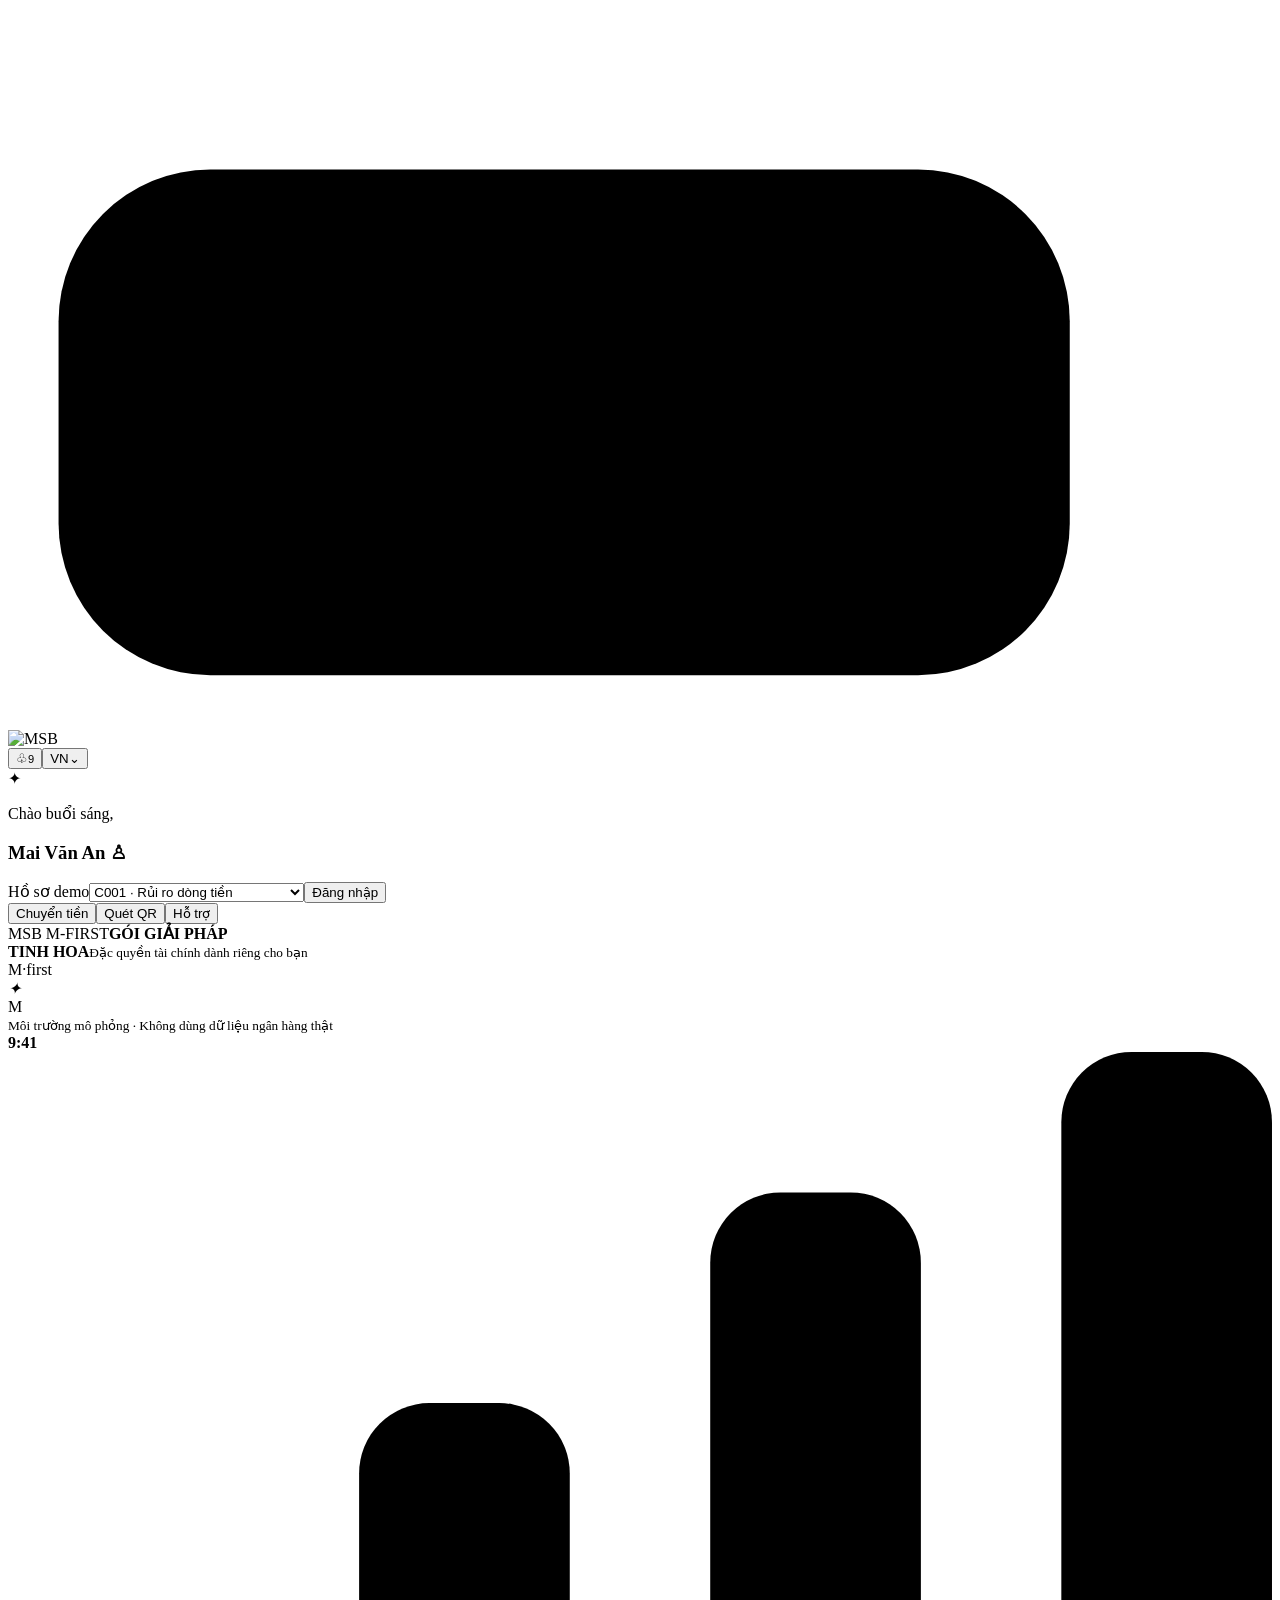
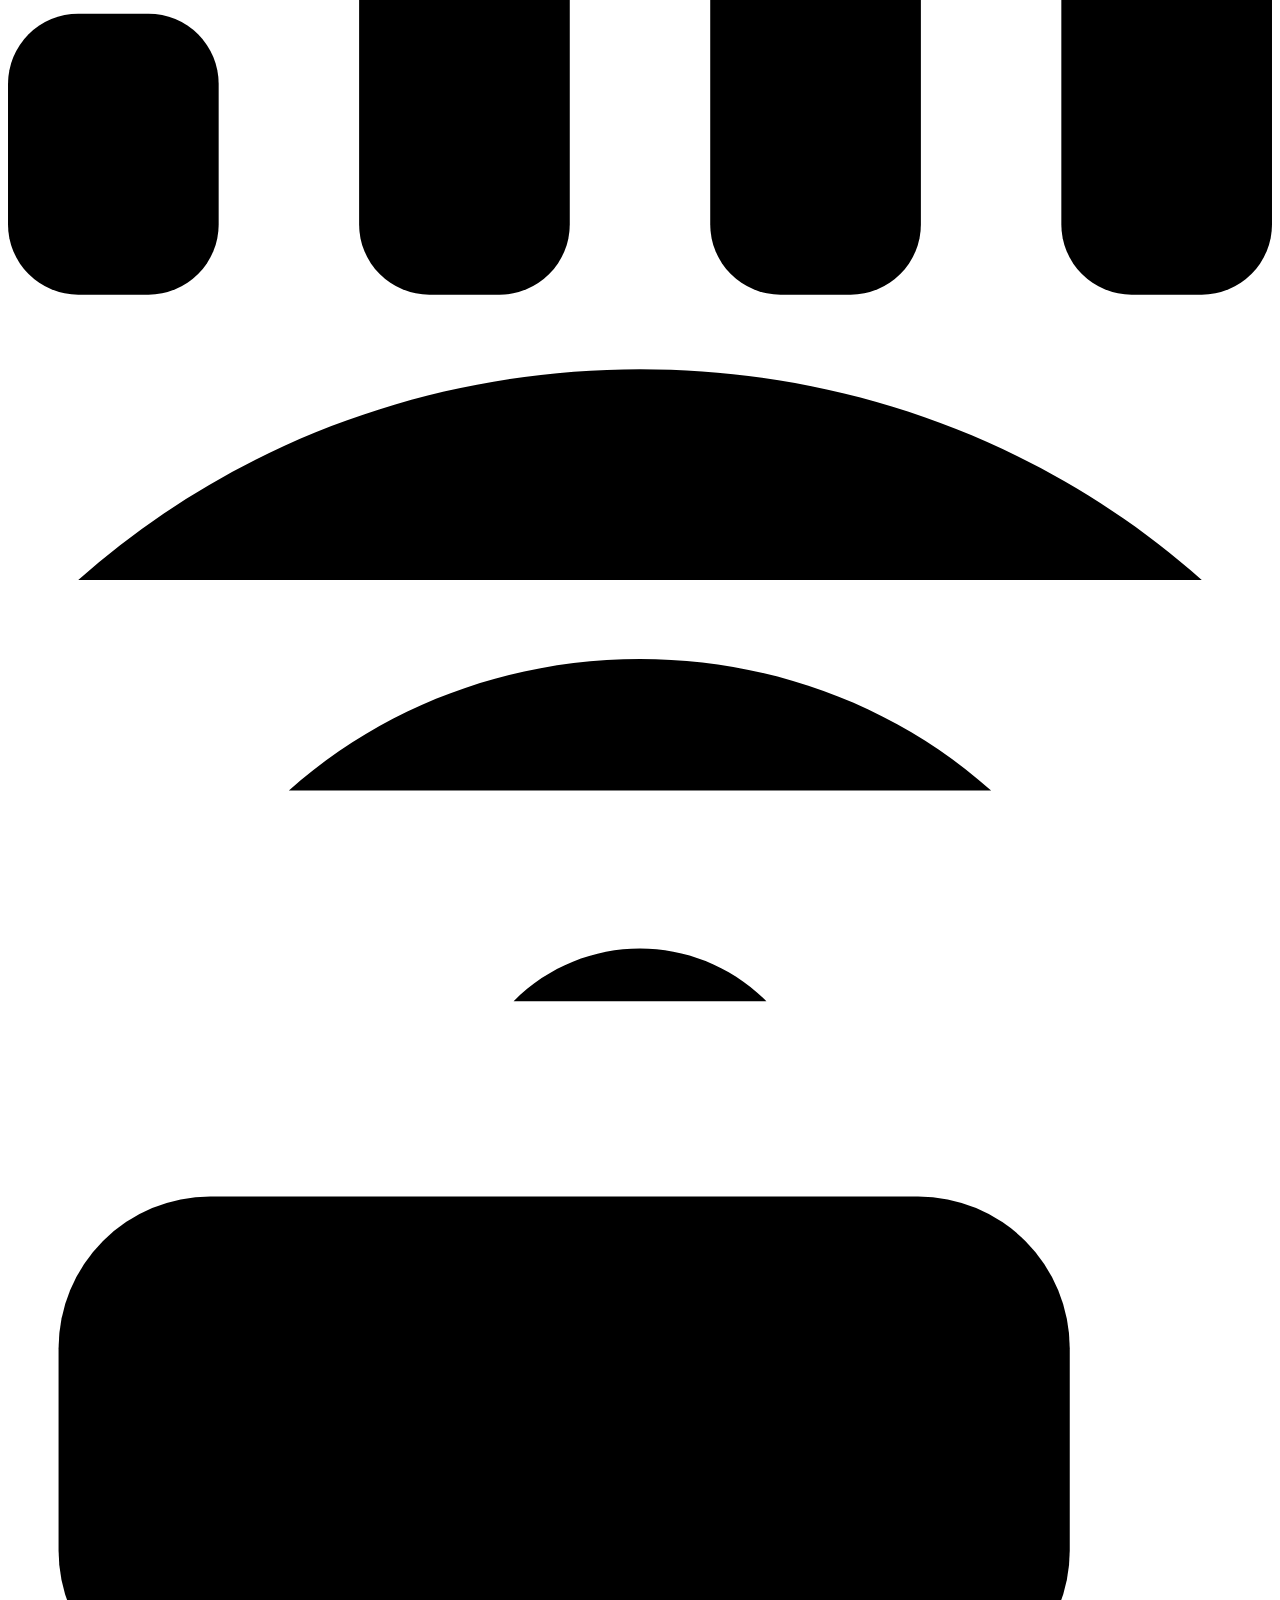
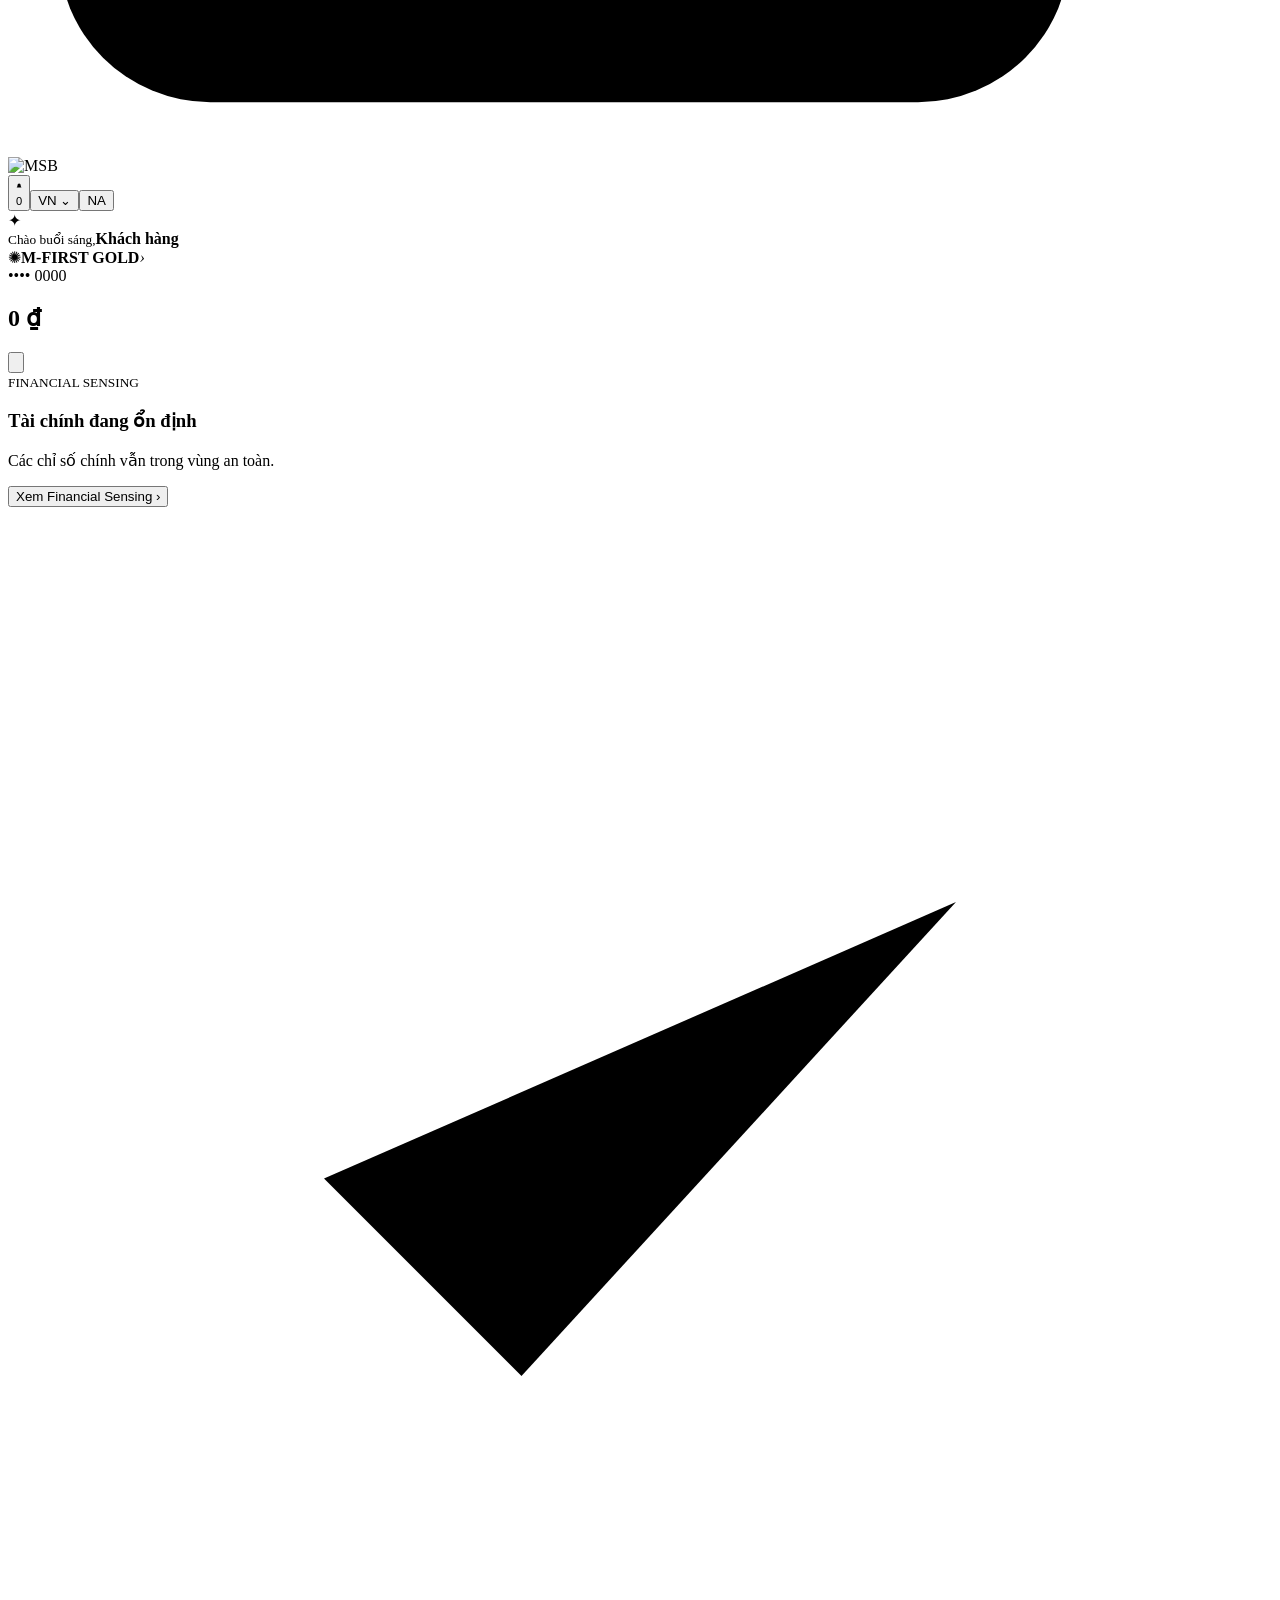
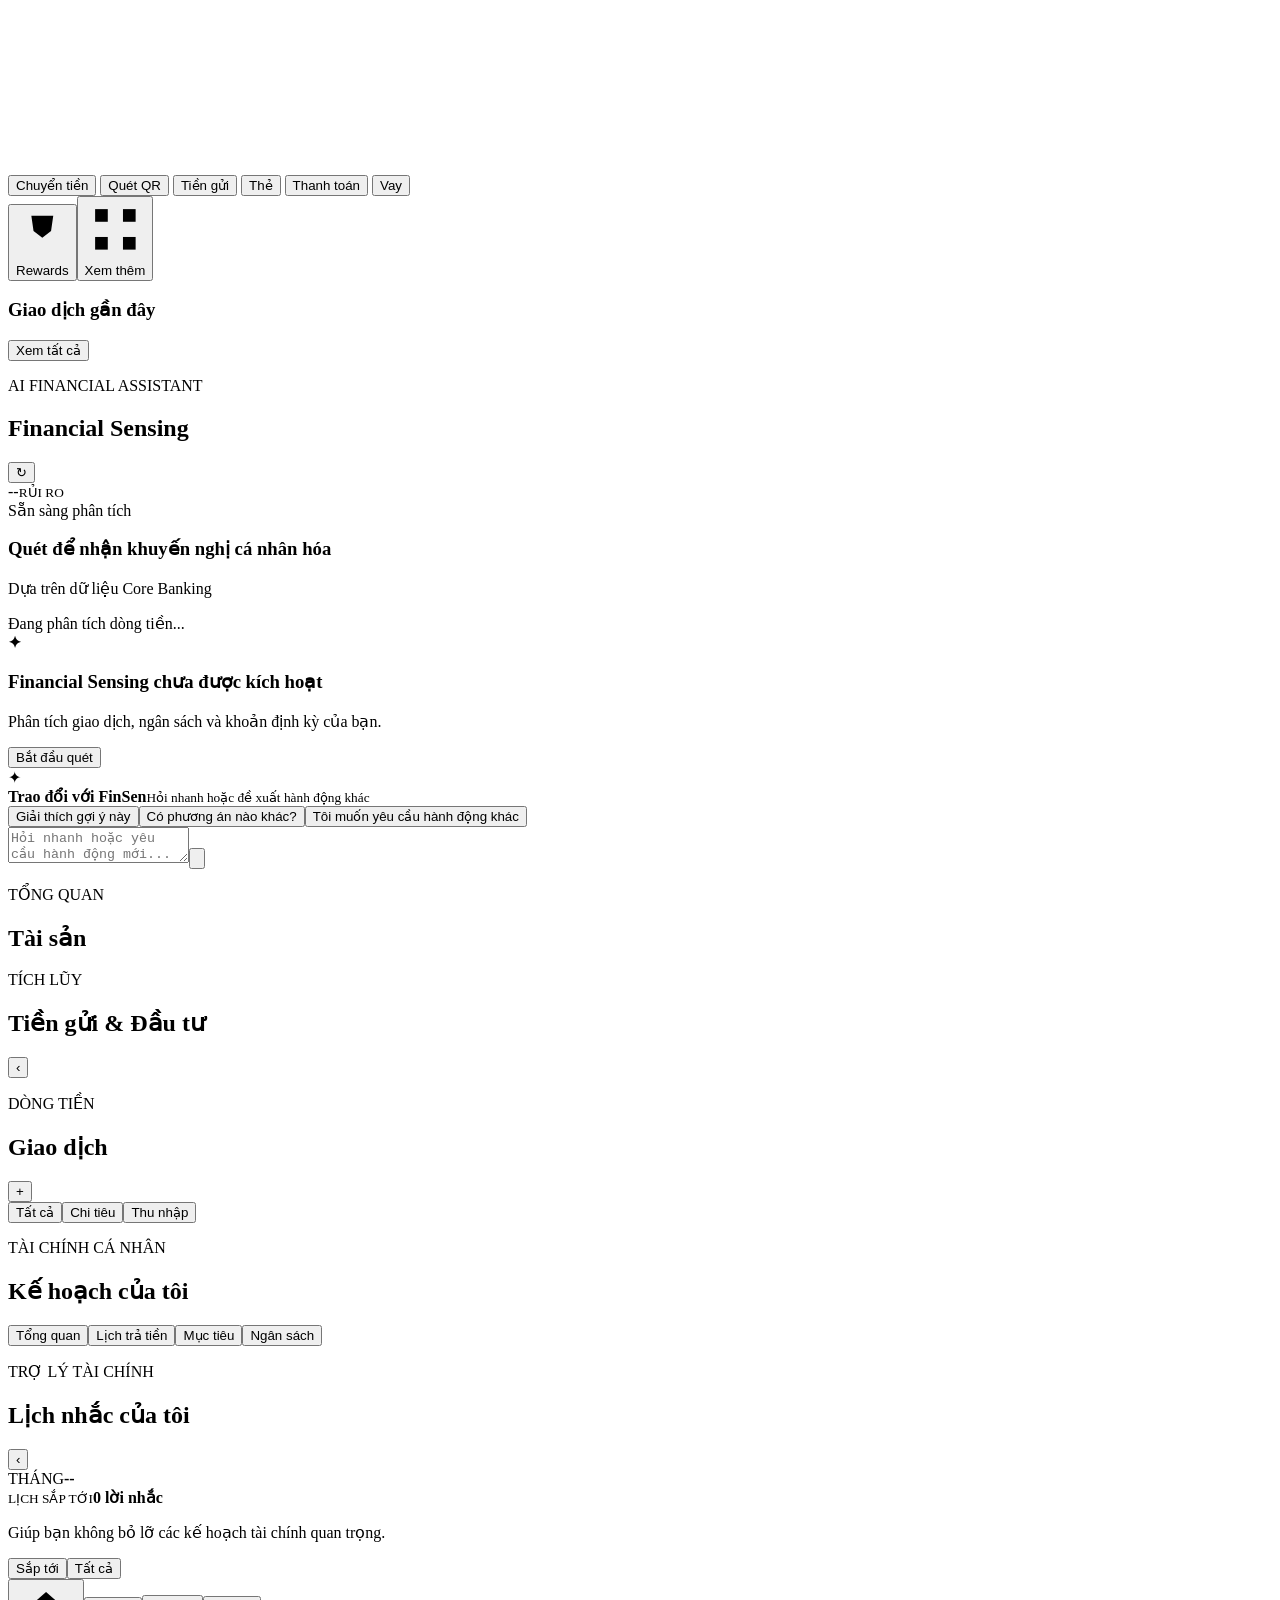
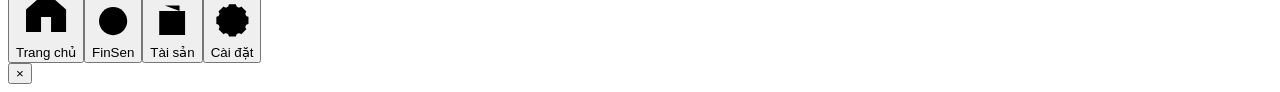
==== commit 18e61047: "update" ====
--- a/frontend-mobile/src/index.html
+++ b/frontend-mobile/src/index.html
@@ -5,7 +5,7 @@
     <div class="statusbar"><b>9:41</b><span class="device-status" aria-label="Trạng thái thiết bị"><svg class="cellular" viewBox="0 0 18 12"><rect x="0" y="8" width="3" height="4" rx="1"/><rect x="5" y="5" width="3" height="7" rx="1"/><rect x="10" y="2" width="3" height="10" rx="1"/><rect x="15" width="3" height="12" rx="1"/></svg><svg class="wifi" viewBox="0 0 18 12"><path d="M1 4c4.5-4 11.5-4 16 0M4 7c2.8-2.5 7.2-2.5 10 0M7.2 10c1-1 2.6-1 3.6 0"/></svg><svg class="battery" viewBox="0 0 25 12"><rect x="1" y="1" width="20" height="10" rx="3"/><path d="M23 4v4"/><rect class="battery-level" x="3" y="3" width="16" height="6" rx="1.5"/></svg></span></div>
     <header class="msb-header"><div class="msb-logo"><img src="/assets/logo-msb-inverse.svg?v=2" alt="MSB"></div><div class="header-tools"><button class="bell">♧<small>9</small></button><button class="lang">VN⌄</button></div></header>
     <div class="hero-mark"><i></i><i></i><i></i><i></i><span>✦</span></div>
-    <article class="login-card glass-card"><p>Chào buổi sáng,</p><h1>Nguyễn Văn A <span>♙</span></h1><label class="customer-field">Hồ sơ demo<select id="customer"><option value="C001">C001 · Rủi ro dòng tiền</option><option value="C002">C002 · Chi tiêu bất thường</option><option value="C003">C003 · Mục tiêu tiết kiệm</option><option value="C004">C004 · Khoản định kỳ</option><option value="C005">C005 · Tiền nhàn rỗi / M-Sinh lời</option></select></label><button id="loginBtn" class="msb-primary">Đăng nhập</button></article>
+    <article class="login-card glass-card"><p>Chào buổi sáng,</p><h1>Mai Văn An <span>♙</span></h1><label class="customer-field">Hồ sơ demo<select id="customer"><option value="C001">C001 · Rủi ro dòng tiền</option><option value="C002">C002 · Chi tiêu bất thường</option><option value="C003">C003 · Mục tiêu tiết kiệm</option><option value="C004">C004 · Khoản định kỳ</option><option value="C005">C005 · Tiền nhàn rỗi / M-Sinh lời</option></select></label><button id="loginBtn" class="msb-primary">Đăng nhập</button></article>
     <article class="login-shortcuts glass-card"><button data-login-shortcut><i><img src="/assets/transfer.svg" alt=""></i>Chuyển tiền</button><button data-login-shortcut><i><img src="/assets/qr.svg" alt=""></i>Quét QR</button><button data-login-shortcut><i><img src="/assets/support.svg" alt=""></i>Hỗ trợ</button></article>
     <article class="promo"><div><span>MSB M-FIRST</span><b>GÓI GIẢI PHÁP<br>TINH HOA</b><small>Đặc quyền tài chính dành riêng cho bạn</small></div><div class="promo-phone">M·first<br><i>✦</i></div><div class="promo-watch">M</div></article>
     <small class="demo-caption">Môi trường mô phỏng · Không dùng dữ liệu ngân hàng thật</small>
